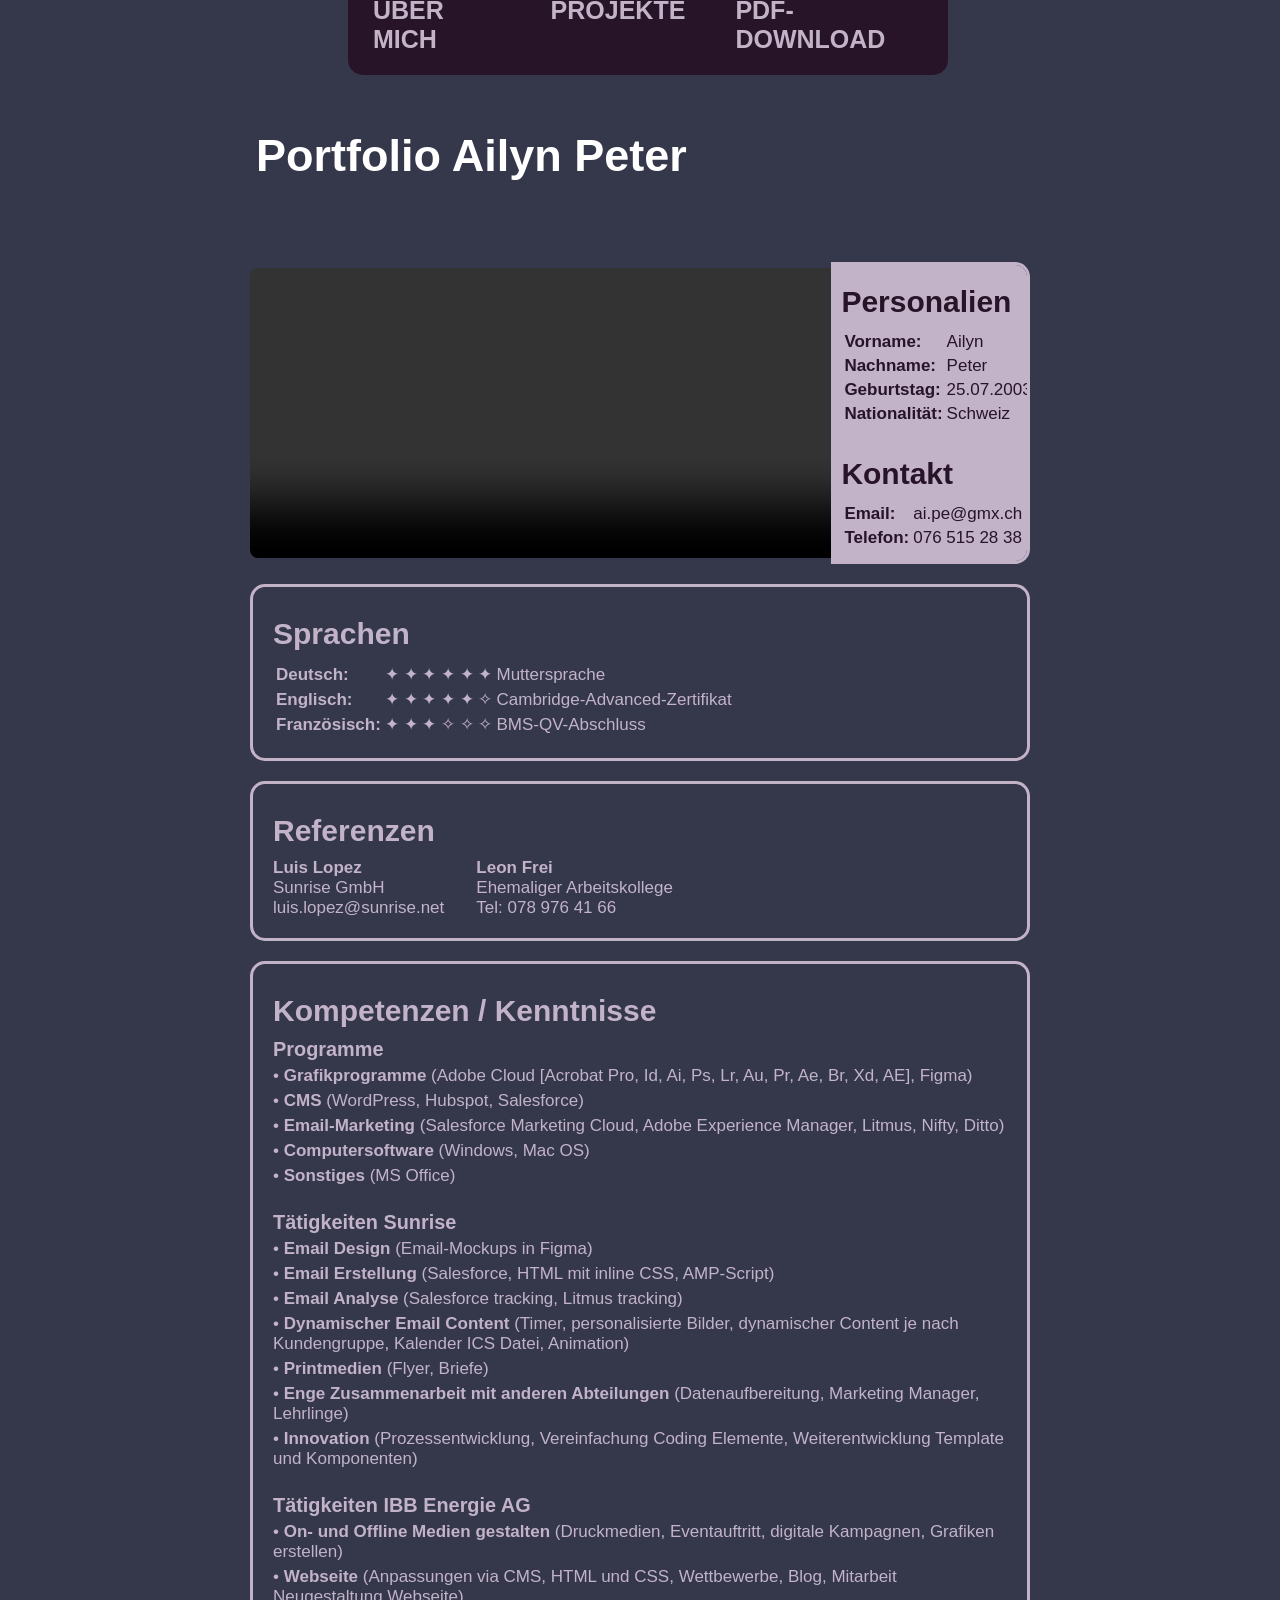
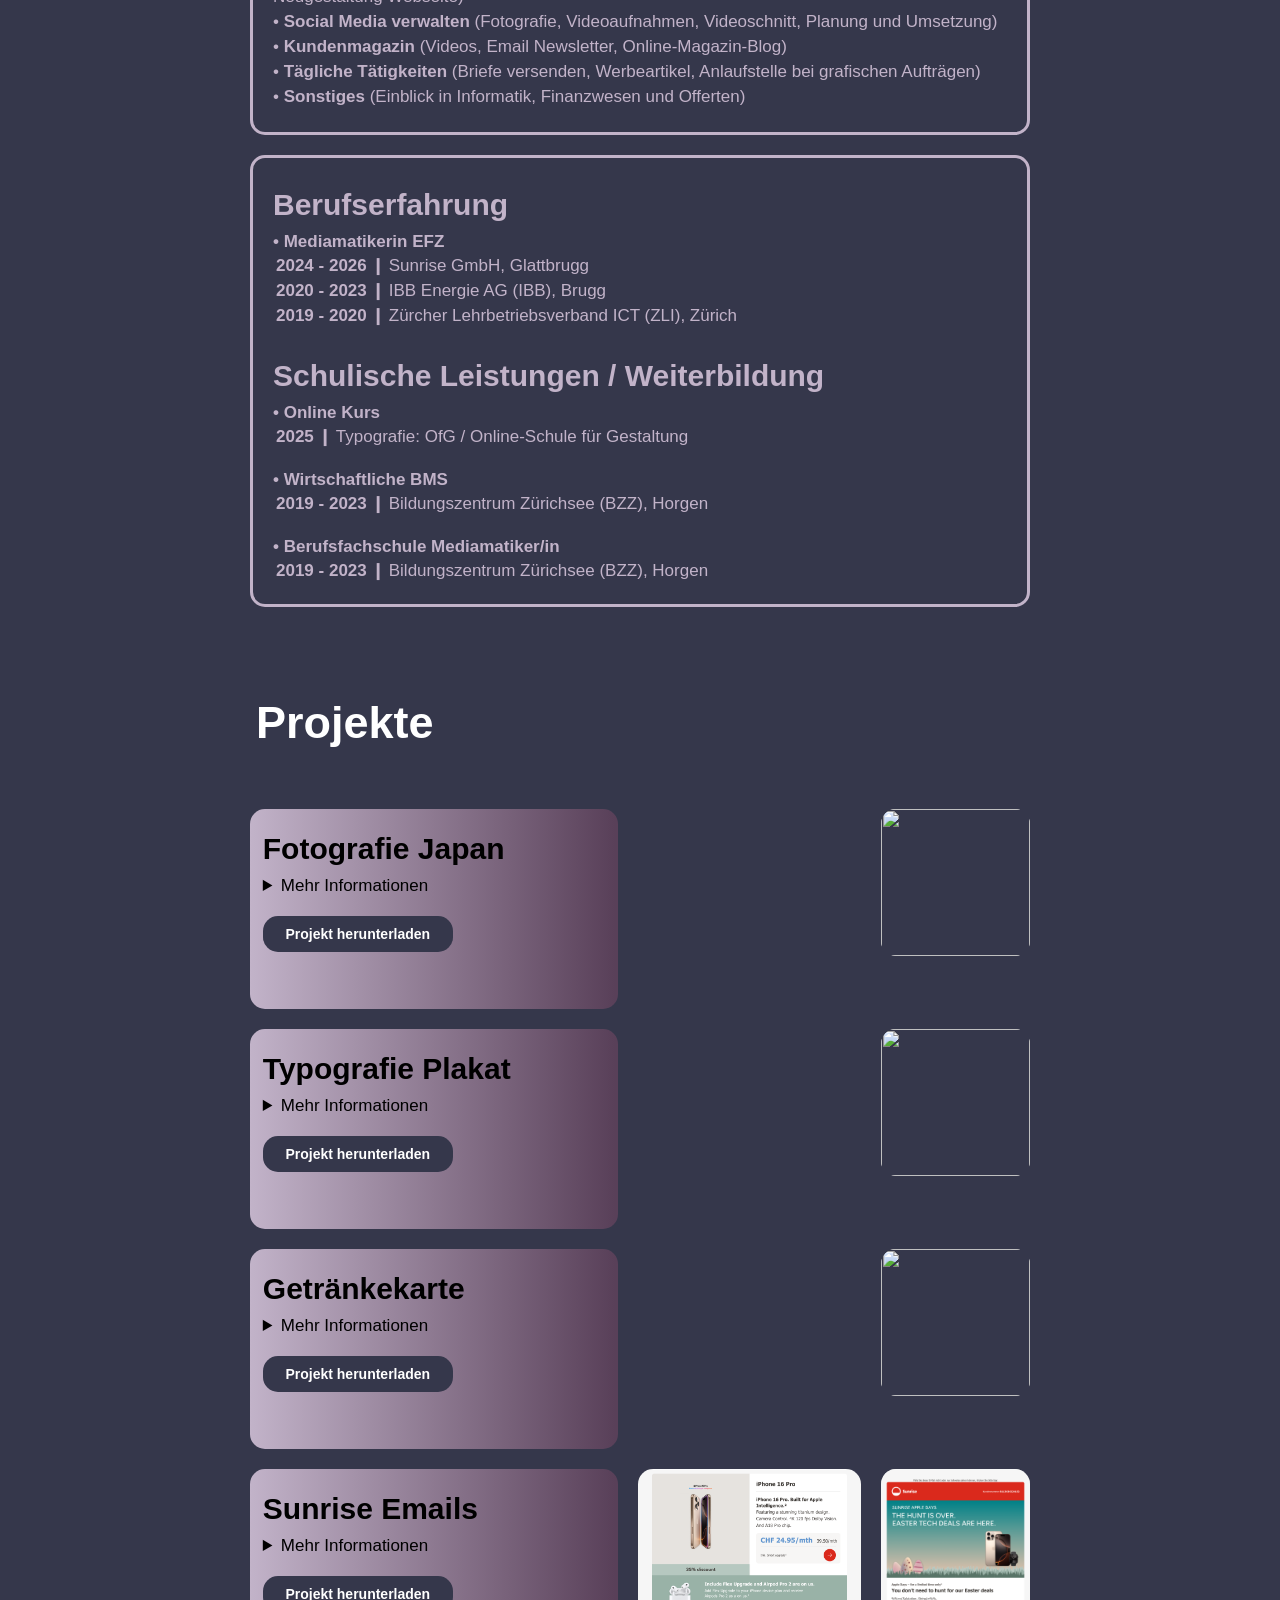
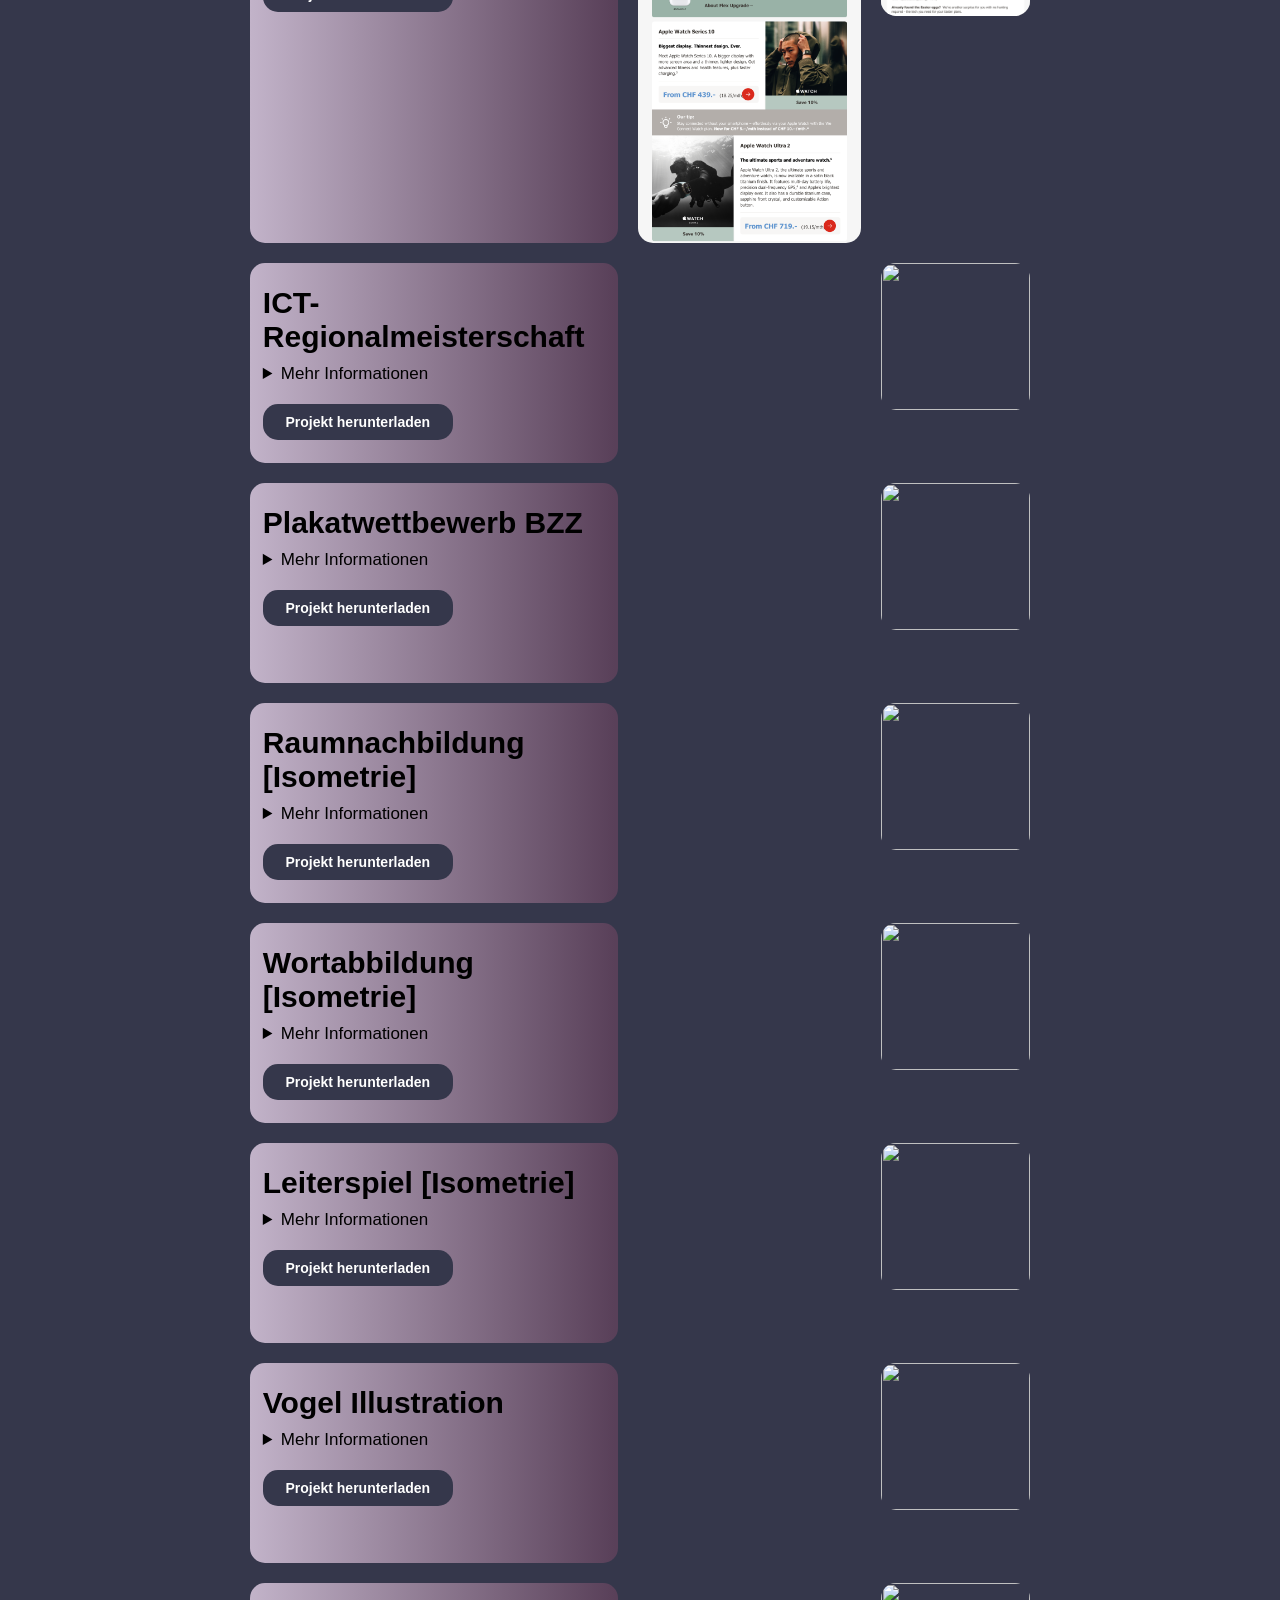
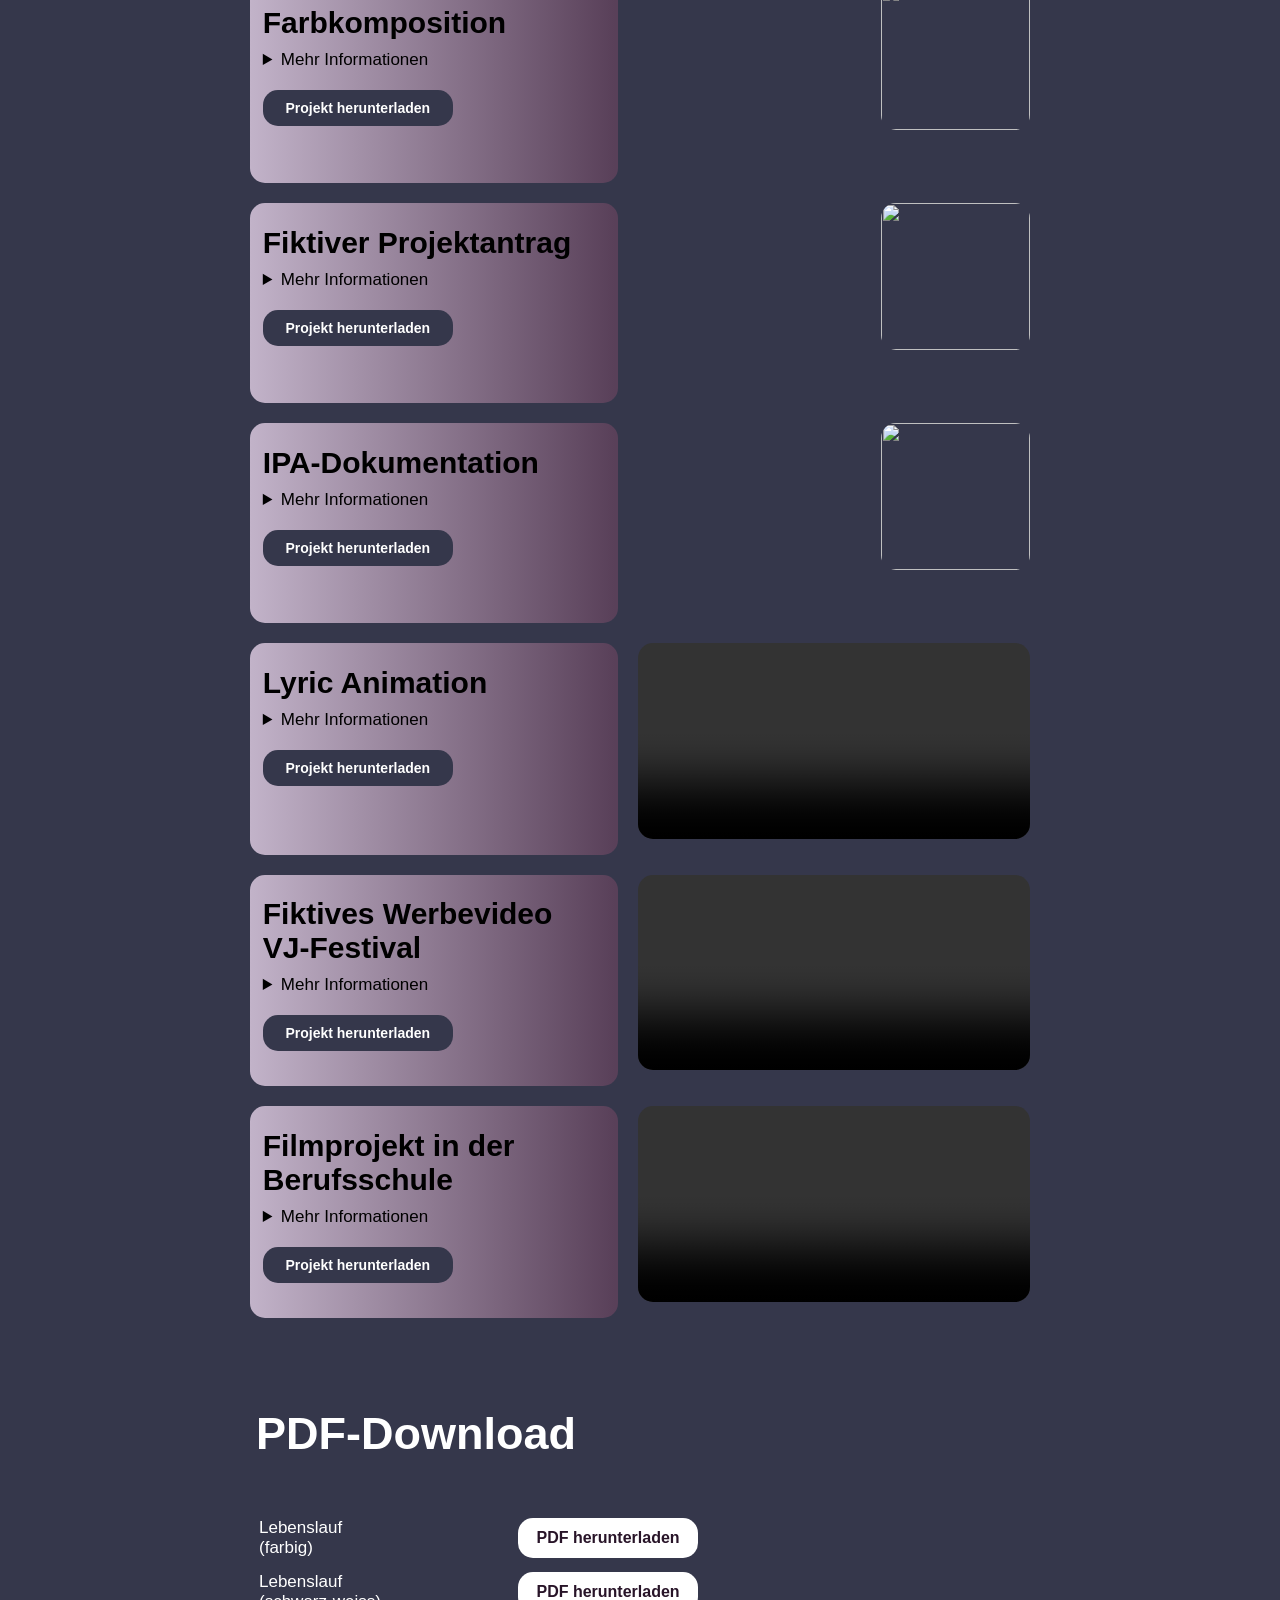
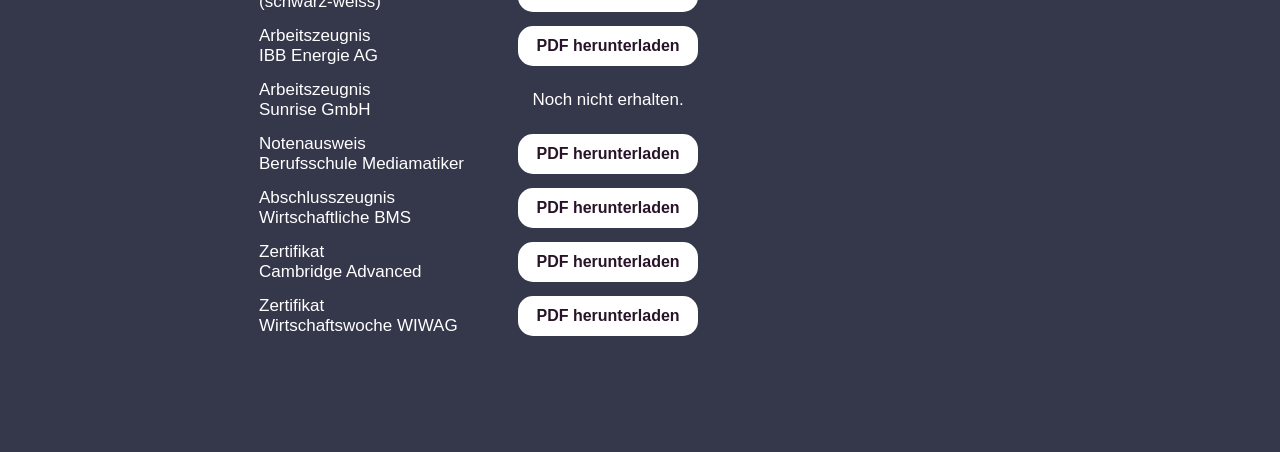
==== index.html @ c9328945 "final video" ====
<!DOCTYPE html>
<html lang="de" dir="ltr">
  <head>
    <meta charset="utf-8">
    <title>Portfolio Ailyn Peter</title>
    <link rel="icon" type="image/x-icon" href="bilder\favicon\favicon_2.png">
    <link rel="stylesheet" href="style.css">
    <meta name="viewport" content="width=device-width, initial-scale=1.0">
  </head>
  <body>
    <header>
      <nav>
        <ul>
          <li class="color_nav"> <a href="#ueber_mich" >Über mich</a></li>
          <li class="color_nav"> <a href="#projekte">Projekte</a></li>
          <li class="color_nav"> <a href="#downloads">PDF-Download</a></li>
        </ul>
      </nav>
    </header>
    <main>

        <!--ÜBER MICH -->


      <article id="ueber_mich"  class="abstand_mobile">
        <h1>Portfolio Ailyn Peter</h1>
          <section class="section_2">
            <div>
                
            </div>
            <div class="row">
             <video class="video"  controls><source src="\bilder\videos\Vorstellungsvideo_small03.mp4" type="video/mp4"></video>
            

              <div class="outline_2">
                <h2>Personalien</h2>
                <table>
                  <tr>
                    <td class="bold">Vorname:</td> <td>Ailyn</td>
                  </tr>
                  <tr>
                    <td class="bold">Nachname:</td> <td>Peter</td>
                  </tr>
                  <tr>
                    <td class="bold">Geburtstag:</td> <td>25.07.2003</td>
                  </tr>
                  <tr>
                    <td class="bold">Nationalität:</td> <td>Schweiz</td>
                  </tr>
                </table>
                <br>
                <h2>Kontakt</h2>
                <table>
                  <tr>
                    <td class="bold">Email:</td> <td>ai.pe@gmx.ch</td>
                  </tr>
                  <tr>
                    <td class="bold">Telefon:</td> <td>076 515 28 38</td>
                  </tr>
                </table>
              </div>
            </div>
           

            <div class="column abstand-top">
              <div class="outline">
                <h2>Sprachen</h2>
                <table class="download_button_table">
                  <tr>
                    <td class="bold ">Deutsch:</td> <td><div class="spread">&#x2726; &#x2726; &#x2726; &#x2726; &#x2726; &#x2726;</div></td><td>Muttersprache</td>
                  </tr>
                  <tr>
                    <td class="bold abstand-top">Englisch:</td> <td><div class="spread">&#x2726; &#x2726; &#x2726; &#x2726; &#x2726; &#x2727;</div></td><td>Cambridge-Advanced-Zertifikat</td>
                  </tr>
                  <tr>
                    <td class="bold abstand-top">Französisch:</td>  <td><div class="spread">&#x2726; &#x2726; &#x2726; &#x2727; &#x2727; &#x2727;</div></td><td>BMS-QV-Abschluss</td>
                  </tr>
                </table>
              </div>

              <div class="outline_4">
                <h2>Referenzen</h2>
                <div class="row">
                  <div>
                      <div class="bold">Luis Lopez</div>
                      Sunrise GmbH 
                      <br>luis.lopez@sunrise.net
                  </div>
                       <div>
                      <div class="bold">Leon Frei</div>
                      Ehemaliger Arbeitskollege
                      <br>Tel: 078 976 41 66
                  </div>
                
                </div>
              </div>
            </div>
          </section>


          <section class="section_2">
            <div class="outline">
              <h2>Kompetenzen / Kenntnisse</h2>
              <h3 class="bold">Programme</h3>
              <p>&#8226; <b>Grafikprogramme</b> (Adobe Cloud [Acrobat Pro, Id, Ai, Ps, Lr, Au, Pr, Ae, Br, Xd, AE], Figma)</p>
               <p>&#8226; <b>CMS</b> (WordPress, Hubspot, Salesforce)</p>
                <p>&#8226; <b>Email-Marketing</b> (Salesforce Marketing Cloud, Adobe Experience Manager, Litmus, Nifty, Ditto)</p>
               
                 <p>&#8226; <b>Computersoftware</b> (Windows, Mac OS)</p>
                  <p>&#8226; <b>Sonstiges</b> (MS Office)</p>
              <br>

                   <h3 class="bold">Tätigkeiten Sunrise</h3>
            
                <p>&#8226; <b>Email Design</b> (Email-Mockups in Figma)</p>
                    <p>&#8226; <b>Email Erstellung</b> (Salesforce, HTML mit inline CSS, AMP-Script)</p>
                   <p>&#8226; <b>Email Analyse</b> (Salesforce tracking, Litmus tracking)</p>
                  <p>&#8226; <b>Dynamischer Email Content</b> (Timer, personalisierte Bilder, dynamischer Content je nach Kundengruppe, Kalender ICS Datei, Animation)</p>
                     <p>&#8226; <b>Printmedien</b> (Flyer, Briefe)</p>
                     <p>&#8226; <b>Enge Zusammenarbeit mit anderen Abteilungen</b> (Datenaufbereitung, Marketing Manager, Lehrlinge)</p>
                       <p>&#8226; <b>Innovation</b> (Prozessentwicklung, Vereinfachung Coding Elemente, Weiterentwicklung Template und Komponenten)</p>
         
<br>

              <h3 class="bold">Tätigkeiten IBB Energie AG</h3>
         
               <p>&#8226; <b>On- und Offline Medien gestalten </b>(Druckmedien, Eventauftritt, digitale Kampagnen, Grafiken erstellen)</p>
                <p>&#8226; <b>Webseite </b>(Anpassungen via CMS, HTML und CSS, Wettbewerbe, Blog, Mitarbeit Neugestaltung Webseite)</p>
                <p>&#8226; <b>Social Media verwalten</b> (Fotografie, Videoaufnahmen, Videoschnitt, Planung und Umsetzung)</p>
                 <p>&#8226; <b>Kundenmagazin</b> (Videos, Email Newsletter, Online-Magazin-Blog)</p>
                <p>&#8226; <b>Tägliche Tätigkeiten</b> (Briefe versenden, Werbeartikel, Anlaufstelle bei grafischen Aufträgen)</p>
                  <p>&#8226; <b>Sonstiges</b> (Einblick in Informatik, Finanzwesen und Offerten)</p>
   

          
            </div>

            <div class="outline_3">
              <h2>Berufserfahrung</h2>
              <p class="bold">&#8226; Mediamatikerin EFZ</p>
              <table>
                 <tr>
                  <td class="bold">2024 - 2026</td> <td>&#x2759;</td> <td>Sunrise GmbH, Glattbrugg</td>
                </tr>

                <tr>
                  <td class="bold">2020 - 2023</td> <td>&#x2759;</td> <td>IBB Energie AG (IBB), Brugg</td>
                </tr>
  
                <tr>
                  <td class="bold">2019 - 2020</td> <td>&#x2759;</td> <td>Zürcher Lehrbetriebsverband ICT (ZLI), Zürich</td>
                </tr>
              </table>
              <br>
              <h2>Schulische Leistungen / Weiterbildung</h2>
                 <p class="bold">&#8226; Online Kurs</p>
              <table>
                <tr>
                  <td class="bold">2025</td> <td>&#x2759;</td> <td>Typografie: OfG / Online-Schule für Gestaltung</td>
                </tr>
    
                </table>
                        <br>
              <p class="bold">&#8226; Wirtschaftliche BMS</p>
               <table>
                <tr>
                  <td class="bold">2019 - 2023</td> <td>&#x2759;</td> <td>Bildungszentrum Zürichsee (BZZ), Horgen</td>
                </tr>
         
              </table>
              <br>
              <p class="bold">&#8226; Berufsfachschule Mediamatiker/in</p>
              <table>
                <tr>
                  <td class="bold">2019 - 2023</td> <td>&#x2759;</td> <td>Bildungszentrum Zürichsee (BZZ), Horgen</td>
                </tr>
     
              </table>
            </div>
          </section>

      </article>


      <!--PROJEKTE -->
      <article id="projekte">
        <h1>Projekte</h1>
        <!--Plakate-->

        <section class="filled">
          <div class="summary">
            <h2>Fotografie Japan</h2>
            <details>
	<summary>Mehr Informationen</summary>
	<p>Im Sommer 2025 war ich das erste Mal in Japan. Das Land hat mich sehr begeistert. Während meiner Reise habe ich mit meiner Sony A6000 sehr viele Fotos geschossen. Eine kleine Auswahl habe ich für den Dowload bereit gestellt.
		</p>
    
</details>
 <a class="button" href="download\japan-fotografie.zip" download><button type="button" name="button">Projekt herunterladen</button> </a>
          </div>
          <img src="bilder\fotografie\Tempel.jpg" class="img_hochformat" alt="">
          <div class="picture2">
            <img src="" class="img_quadrat_small" alt="">
    
             <img src="bilder\fotografie\fisch.jpg" class="img_quadrat_small" alt="">
          </div>
        </section>

        <section class="filled">
          <div class="summary">
            <h2>Typografie Plakat</h2>
            <details>
	<summary>Mehr Informationen</summary>
	<p>Im Rahmen meines Online-Kurses war die erste Modulaufgabe ein Plakat mit nur 4 Buchstaben zu gestalten. Das Projekt hat mir viel Spass bereitet, vorallem da ich mich mehr in diesen Bereich vertiefen konnte.
		</p>
    
</details>
 <a class="button" href="download\typografie-plakat.zip" download><button type="button" name="button">Projekt herunterladen</button> </a>
          </div>
          <img src="bilder\plakatwettbewerb\jump-final-part1-01.jpg" class="img_hochformat" alt="">
          <div class="picture2">
            <img src="" class="img_quadrat_small" alt="">
    
             <img src="bilder\plakatwettbewerb\jump-final-small-06.jpg" class="img_quadrat_small" alt="">
          </div>
        </section>
        

        <section class="filled">
          <div class="summary">
            <h2>Getränkekarte</h2>
            <details>
	<summary>Mehr Informationen</summary>
	<p>Da wir öfters Besuch haben, fand ich es eine coole Idee für mein Zuhause eine eigene Getränkekarte zu designen. Das Projekt hat mir sehr Spass gemacht, gerade weil ich selten Getränkekarten sehe, bei der das Getränk grafisch dargestellt wird.
		</p>
    
</details>
 <a class="button" href="download\getraenkekarte.zip" download><button type="button" name="button">Projekt herunterladen</button> </a>
          </div>
          <img src="bilder\getraenkekarte\Ice_Tea.png" class="img_hochformat max-height" alt="">
          <div class="picture2">
            <img src="" class="img_quadrat_small" alt="">
    
             <img src="bilder\getraenkekarte\drinks2_final_Page_1.jpg" class="img_quadrat_small" alt="">
          </div>
        </section>



           <section class="filled">
          <div class="summary">
            <h2>Sunrise Emails</h2>
            <details>
	<summary>Mehr Informationen</summary>
	<p>In meiner Funktion für Sunrise habe ich Emails mit Figma gestaltet und diese dann in Adobe Experience Manager und Salesforce Marketing Cloud umgesetzt. Ich durfte die Innovation voran treiben und habe Komponenten erstellt, welche sich mit nur wenigen Angaben an die Sprachen und Inhalte angepasst haben, die man gerade gebraucht hat. <br><br>In meiner Zeit bei Sunrise konnte ich wirklich sehr viel im Bereich Email-Marketing lernen und weiss nun worauf es ankommt. Ich habe mich sehr viel mit HTML, CSS, AMP Script und AMP befasst.

		</p>
    
</details>
 <a class="button" href="download\Sunrise-Emails.zip" download><button type="button" name="button">Projekt herunterladen</button> </a>
          </div>
          <img src="bilder\Sunrise-Emails-Bilder\Sunrise-Email-long.png" class="img_hochformat max-height" alt="">
          <div class="picture2">
            <img src="" class="img_quadrat_small" alt="">
    
             <img src="bilder\Sunrise-Emails-Bilder\Sunrise-Email-small.png" class="img_quadrat_small" alt="">
          </div>
        </section>




        <section class="filled">
          <div class="summary">
            <h2>ICT-Regionalmeisterschaft</h2>
            <details>
	<summary>Mehr Informationen</summary>
	<p> Im ersten Jahr meiner Ausbildung durften die Lernenden des Zürcher Lehrbetriebsverband ICT, das Plakat für die ICT-Regionalmeisterschaft gestalten. Unsere Ausbilder haben ein Plakat am Ende ausgewählt, welches in den Schulhäusern und an ausgewählten Orten aufgehängt wurde, um für die ICT-Regionalmeisterschaft zu werben. Mit meinem Design konnte ich die Jury überzeugen und habe die ICT-Regionalmeisterschaft mit meinem Plakat unterstützen können. Leider konnte die Meisterschaft aufgrund der Corona-Pandemie nicht durchgeführt werden.
		</p>
    
</details>
 <a class="button" href="download\ict-regionalmeisterschaft.zip" download><button type="button" name="button">Projekt herunterladen</button> </a>
          </div>
          <img src="bilder\plakatwettbewerb\rohdaten-ict-regionalmeisterschaft.jpg" class="img_hochformat" alt="">
          <div class="picture2">
            <img src="bilder\plakatwettbewerb\ict-regionalmeisterschaft-plakat.jpg" class="img_quadrat_small" alt="">
           
          </div>
        </section>
        <section class="filled">
          <div class="summary">
            <h2>Plakatwettbewerb BZZ</h2>
 <details>
	<summary>Mehr Informationen</summary>
            <p>Ende meiner Schulzeit kündigte meine Berufsschule einen Plakatwettbewerb an. Das Thema sei frei wählbar. In den verschiedenen Berufen werden jeweils die 10 besten Plakate geehrt und erhalten einen Preis. Ich habe mich dazu entschlossen, ebenfalls ein Plakat einzureichen. Inspiration für das Design erhielt ich durch das Foto der Blumen, welches ich vor einigen Jahren selber aufgenommen habe. Zudem wollte ich die Funktionen von Photoshop wieder einmal gebrauchen. Leider habe ich bis heute nicht erfahren, ob es mein Plakat geschafft hat oder nicht.</p>

    
</details>
            <a class="button" href="download/plakatwettbewerb.zip" download><button type="button" name="button">Projekt herunterladen</button> </a>

          </div>
          <img src="bilder\plakatwettbewerb\bzz_plakatwettbewerb.jpg" class="img_hochformat" alt="">
          <div class="picture2">
            <img src="bilder\plakatwettbewerb\fotografie_bearbeitet.jpg" class="img_quadrat" alt="">
          </div>
        </section>
        <!--Isometrie-->
        <section class="filled">
          <div class="summary">
            <h2>Raumnachbildung [Isometrie]</h2>
             <details>
	<summary>Mehr Informationen</summary>
	            <p>Mit diesem Auftrag wurde mir im ersten Jahr das Konzept der Isometrie nähergebracht. Der erste Auftrag der Serie war es, unser Schlafzimmer mithilfe von Isometrie darzustellen. Für den Auftrag hatten wir einen Tag Zeit. Mit hat das Konzept der Isometrie sehr Spass gemacht und ich bin sehr zufrieden mit meinem ersten Versuch.</p>

</details>
            <a class="button" href="download\illustration.zip" download><button type="button" name="button">Projekt herunterladen</button> </a>

          </div>
          <img src="bilder\isometrie\raumnachbildung_closeup.jpg" class="img_hochformat" alt="">
          <div class="picture2">
            <img src="bilder\isometrie\raumnachbildung.jpg" class="img_quadrat" alt="">
          </div>
        </section>
        <section class="filled">
          <div class="summary">
            <h2>Wortabbildung [Isometrie]</h2>
             <details>
	<summary>Mehr Informationen</summary>
            <p>Als ich gehört habe, dass wir einen weiteren Isometrie Auftrag bekommen haben, habe ich mich sehr gefreut. Bei meinem zweiten Auftrag zur Isometrie wollte ich die Möglichkeiten besser kennenlernen. Ich habe viele verschiedene Techniken getestet und schlussendlich meine Wortabbildung fertiggestellt. Die Illustration sollte die Bedeutung des Wortes widerspiegeln.</p>

    
</details>
            <a class="button" href="download/isometrie_wort.zip" download><button type="button" name="button">Projekt herunterladen</button> </a>

          </div>
          <img src="bilder\isometrie\isometrie_wort.jpg" class="img_hochformat" alt="">
          <div class="picture2">
            <img src="bilder\isometrie\isometrie_wort_closeup.jpg" class="img_quadrat" alt="">
          </div>
        </section>
        <section class="filled">
          <div class="summary">
            <h2>Leiterspiel [Isometrie]</h2>
             <details>
	<summary>Mehr Informationen</summary>
	            <p>Der letzte Auftrag zur Isometrie begann damit, dass ich eine Skizze auf Papier angefertigt habe. Anhand dieser Skizze habe ich das Leiterspiel in Illustrator umgesetzt. Während der Umsetzung habe ich die Felder angepasst, sodass das Leiterspiel besser gespielt werden könnte. Für die Farbpalette habe ich mich für knallige Farben entschieden.</p>

</details>
            <a class="button" href="download\leiterspiel_ailpet.zip" download><button type="button" name="button">Projekt herunterladen</button> </a>

          </div>
          <img src="bilder\isometrie\skizze_leiterspiel.jpg" class="img_hochformat" alt="">
          <div class="picture2">
            <img src="bilder\isometrie\leiterspiel.jpg" class="img_quadrat" alt="">
          </div>
        </section>
        <!--Illustrationen-->
        <section class="filled">
          <div class="summary">
            <h2>Vogel Illustration</h2>
             <details>
	<summary>Mehr Informationen</summary>
	            <p>Unsere letzte Arbeit im Basislehrjahr durften wir selber wählen. In wenigen Tagen sollten wir ein Endprodukt erstellen, welches uns Freude bereitet und wir am Ende stolz darauf sein können. Es soll zeigen, welchen Fortschritt wir im Basislehrjahr durchlebt haben und uns nochmal aufzeigen, wie sehr unsere Fähigkeiten und Kenntnisse sich erweitert haben. Mit dieser Challenge habe ich mit dazu entschieden, verschiedene Vögel in Adobe Illustrator zu zeichnen. Für die verschiedenen Vogelarten habe ich Referenzbilder aus dem Internet verwendet. Im Verlauf der Arbeit musste ich viele Details der Vögel weglassen. Dabei habe ich immer bedacht, dass die Vögel am Schluss nicht so aussehen, als hätten sie keine oder zu wenig Details.</p>

    
</details>
            <a class="button" href="download\letztewoche.zip" download><button type="button" name="button">Projekt herunterladen</button> </a>

          </div>
          <img src="bilder\illustration\eule.jpg" class="img_hochformat" alt="">
          <div class="picture2">
            <img src="bilder\illustration\voegel.jpg" class="img_quadrat" alt="">
          </div>
        </section>
        <section class="filled">
          <div class="summary">
            <h2>Farbkomposition</h2>
             <details>
	<summary>Mehr Informationen</summary>
	            <p>Damit wir uns den Umgang mit Farben bewusster werden, erhielten wir im Basislehrjahr einen Auftrag eine Farbkomposition mit sichtbarer Farbpalette zu erstellen. Uns wurden Begriffe gegeben, damit wir uns an diesen für die Farbpalette orientieren können. Ich habe meine Chance genutzt und habe den Umgang mit Illustrator noch einmal vertieft. Für die verschiedenen Wörter habe ich verschiedene Design-Styles ausgetestet.</p>

</details>
            <a class="button" href="download\farbkompositionen_ailpet.zip" download><button type="button" name="button">Projekt herunterladen</button> </a>

          </div>
          <img src="bilder\illustration\farbkompositionen-04.jpg" class="img_hochformat left" alt="">
          <div class="picture2">
            <img src="bilder\illustration\farbkompositionen-01.jpg" class="img_quadrat" alt="">
          </div>
        </section>
        <!--Projektantrag-->
        <section class="filled">
          <div class="summary">
            <h2>Fiktiver Projektantrag</h2>
             <details>
	<summary>Mehr Informationen</summary>
            <p>Im Rahmen eines Moduls in der Berufsschule durften wir einen fiktiven Projektantrag erarbeiten. Der Auftrag war es, ein Fotoshooting für eine fiktive Firma von A bis Z durchzuplanen. Um etwas frischen Wind in den Auftrag zu bringen, wurden die Gruppen von unserem Lehrer gebildet. Dabei wurde darauf geachtet neue Gruppendynamiken zu erstellen, die es sonst fast nicht gab. In meiner Gruppe habe ich hauptsächlich die Rolle der Gestalterin übernommen, habe aber ebenfalls meinen Teamkameraden geholfen, die erarbeiteten Texte zu überprüfen. An der Arbeit haben wir mehrere Wochen gearbeitet. Ich bin stolz, welches Ergebnis wir erzielen konnten, denn die Kommunikation zwischen den Teammitgliedern war teils etwas schwerer.</p>

</details>
            <a class="button" href="download\projektantrag.zip" download><button type="button" name="button">Projekt herunterladen</button> </a>

          </div>
          <img src="bilder\projektantrag\projektantrag_1.jpg" class="img_hochformat" alt="">
          <div class="picture2">
            <img src="bilder\projektantrag\projektantrag_2.jpg" class="img_quadrat" alt="">
          </div>
        </section>
        <section class="filled">
          <div class="summary">
            <h2>IPA-Dokumentation</h2>
             <details>
	<summary>Mehr Informationen</summary>
	            <p>Am Ende unserer Lehre zum Mediamatiker mussten wir innert 10 Arbeitstagen ein Projekt von vorne bis Hinten durchführen. Der Auftrag wurde vom Lehrbetrieb gestellt und von den IPA-Verantwortlichen überprüft und freigegeben. Mein Projekt umfasste ein Blog-Konzept mit Redaktionsplan und Kommunikationsmitteln. Am ersten Tag hat mich der Auftrag etwas überfordert. Diese Blockade konnte ich zum Glück am nächsten Tag überwinden und konnte das Projekt rechtzeitig fertigstellen. Ich bin sehr stolz auf meine Leistung, denn ich habe solch ein Projekt noch nie bewältigen müssen.</p>

</details>
            <a class="button" href="download\ipa-dokumentation.zip" download><button type="button" name="button">Projekt herunterladen</button> </a>

          </div>
          <img src="bilder\ipa\ipa.jpg" class="img_hochformat" alt="">
          <div class="picture2">
            <img src="bilder\ipa\ipa_2.jpg" class="img_quadrat" alt="">
          </div>
        </section>
        <!--Animation-->
        <section class="filled">
          <div class="summary">
            <h2>Lyric Animation</h2>
             <details>
	<summary>Mehr Informationen</summary>
            <p>In der Berufsschule haben wir uns mit dem Animieren befasst. Nach einer Einführung in das Programm Adobe After Effects erhielten wir den Auftrag eine eigene Animation zu erstellt. Für dieses Projekt erarbeitete ich eine Lyrics-Animation des Liedes Renegades der japanischen Band ONE OK ROCK. Das Lied ist Copyright geschützt. Im Vorfeld habe ich bei meiner Lehrperson abgeklärt, ob ich es verwenden darf. Bei der Animation habe ich meinen Fokus daraufgelegt, dass der Liedtext auf irgendeine Art und Weise grafisch dargestellt wird. Dabei habe ich manchmal etwas weiter hergeholt, in dem ich beispielsweise die Generation mit Bäumen assoziiert habe. Das Modul war eines der Highlighte in meiner Lehrzeit, da ich meine Liebe zum Animieren entdecken durfte.</p>

    
</details>
              <a class="button" href="download\lyric-animation.zip" download><button type="button" name="button">Projekt herunterladen</button> </a>

          </div>
          <div class="picture3">
            <video controls><source src="bilder\animation\lyric-animation.mp4" type="video/mp4"></video>
          </div>
        </section>
        <!--Video-->
        <section class="filled">
          <div class="summary">
            <h2>Fiktives Werbevideo VJ-Festival</h2>
             <details>
	<summary>Mehr Informationen</summary>
            <p>Für ein erfundenes Festival erstellten wir in einem überbetrieblichen Kurs verschiedene Werbemittel. Dazu gehörte auch die Umsetzung eines kurzen Werbevideos. Die Rohmaterialien wurden uns zur Verfügung erstell, damit wir diese nicht auch noch selber filmen müssen und jeder die gleiche Ausgangslage hat. Bei den Rohmaterialien fehlte mir das gewisse Etwas, daher habe diese mit Copyright freien Videos ergänzt, welche das Thema des Festivals am besten darstellen. Das Festival sollte eine Art DJ-Show werden, aber anstelle von Musik werden Videos und Bilder verwendet.</p>

    
</details>
              <a class="button" href="download\werbe_kurzfilm.zip" download><button type="button" name="button">Projekt herunterladen</button> </a>

          </div>
          <div class="picture3">
            <video controls><source src="bilder\videos\werbe_kurzfilm.mp4" type="video/mp4"></video>
          </div>
        </section>
        <section class="filled">
          <div class="summary">
            <h2>Filmprojekt in der Berufsschule</h2>
             <details>
	<summary>Mehr Informationen</summary>
            <p>Im Rahmen unserer Ausbildung durften wir in der Berufsschule einen kurzen Film zusammenschneiden. Vom Brainstorming, zum Dreh bis hin zum Schneiden des Videos übernahmen wir in Gruppen von drei den ganzen Prozess. Wir haben uns dafür entschieden, das Wort «Freiheit» abzubilden und was es für den Einzelnen bedeuten kann. Die Aufnahmen sind dunkler gehalten und haben uns ein herausgefordert, denn es brauchte ein wenig Zeit, bis das Filmmaterial im Dunkeln gut erkennbar und nicht aufgrund des hohen ISO-Wertes körnig wurden. Mithilfe des gefilmten Materials hat jeder aus der Gruppe ein individuelles Video mit anderer Musik geschnitten. Das Video wurde online komprimiert.</p>

    
</details>
              <a class="button" href="download\kurzfilm_freedom.zip" download><button type="button" name="button">Projekt herunterladen</button> </a>

          </div>
          <div class="picture3">
            <video controls><source src="bilder\videos\kurzfilm-freedom.mp4" type="video/mp4"></video>
          </div>
        </section>
      </article>
      <article id="downloads">
        <h1>PDF-Download</h1>
        <div class="download">
        <table class="download_button_table">
          <tr class="download_button_table"><td><p>Lebenslauf</br>(farbig)</p></td>
          <td><a class="button" href="dokumente\Lebenslauf_farbig_2026.pdf" download target="_blank"><button type="button" name="button" class="button_download" target="_blank">PDF herunterladen</button> </a></td></tr>
      
          <tr><td><p>Lebenslauf </br>(schwarz-weiss)</p></td>
          <td><a class="button" href="dokumente\Lebenslauf_schwarz_weiss_2026.pdf" download target="_blank"><button type="button" name="button" class="button_download" target="_blank">PDF herunterladen</button> </a></td></tr>
        
          <tr><td><p>Arbeitszeugnis</br>IBB Energie AG</p></td>
          <td><a class="button" href="dokumente\Arbeitszeugnis_IBB.pdf" download target="_blank"><button type="button" name="button" class="button_download" target="_blank">PDF herunterladen</button> </a></td></tr>
          
       <tr><td><p>Arbeitszeugnis</br>Sunrise GmbH</p></td>
                <td><p class="text_download">Noch nicht erhalten.</p></td></tr>

          

          <tr><td><p>Notenausweis</br>Berufsschule Mediamatiker</p></td>
          <td><a class="button" href="dokumente\Notenausweis_EFZ_Lehre_Mediamatiker_Ailyn.pdf" download target="_blank"><button type="button" name="button" class="button_download" target="_blank">PDF herunterladen</button> </a></td></tr>
        
          <tr><td><p>Abschlusszeugnis</br>Wirtschaftliche BMS</p></td>
            <td><a class="button" href="dokumente\Abschlusszeugnis_BMS.pdf" download target="_blank"><button type="button" name="button" class="button_download" target="_blank">PDF herunterladen</button> </a></td></tr>

          <tr><td><p>Zertifikat</br>Cambridge Advanced</p></td>
            <td><a class="button" href="dokumente\Cambridge_Zertifikat_Advanced.pdf" download target="_blank"><button type="button" name="button" class="button_download" target="_blank">PDF herunterladen</button> </a></td></tr>

          <tr><td><p>Zertifikat</br>Wirtschaftswoche WIWAG</p></td>
            <td><a class="button" href="dokumente\Wirtschaftswoche_WIWAG_Zertifikat.pdf" download target="_blank"><button type="button" name="button" class="button_download" target="_blank">PDF herunterladen</button> </a></td></tr>
        </table>
        </div>


       
        
        
      </article>
    </main>
    <footer>
    </footer>
  </body>
</html>
---- style.css ----
@import url("https://use.typekit.net/rqq3nip.css");
/*
  RooneySans Light
  font-family: "rooney-sans", sans-serif;
  font-weight: 300;
  font-style: normal;
  RooneySans Regular
  font-family: "rooney-sans", sans-serif;
  font-weight: 400;
  font-style: normal;
  RooneySans Bold
  font-family: "rooney-sans", sans-serif;
  font-weight: 700;
  font-style: normal;
  RooneySans Heavy
  font-family: "rooney-sans", sans-serif;
  font-weight: 800;
  font-style: normal;
  */


@import url("https://use.typekit.net/lqt4atf.css");
/*
font-family: "solex", sans-serif;
font-weight: 700;
font-style: normal;

*/

  @mixin transform($value){
    -webkit-transform: ($value);
       -moz-transform: ($value);
        -ms-transform: ($value);
            transform: ($value);
  }
  @mixin transition($value){
    -webkit-transition: ($value);
       -moz-transition: ($value);
        -ms-transition: ($value);
            transition: ($value);
  }

html {
  background-color: #35374B;
  margin: 0px;
  padding: 0px;
}

footer{
  height: 100px;;
}
p, td, th,div{
  font-family: "rooney-sans", sans-serif;
  font-weight: 400;
  font-style: normal;
  font-size: 17px;
}

p {
  margin: 5px 0px;
}
.spread{
  text-align:justify-all;
  width: max-content;
}
.space{
  width: 15px;
}

h1  {
  font-size: 45px;
  font-family: "solex", sans-serif;
  font-weight: 700;
  font-style: normal;
  color: #ffffff;
  display: flex;
  justify-content: flex-start;
  max-width: 70vw;
  margin: 50px 0;
  padding-top: 30px;
  z-index: 5;

}

h2 {
  font-size: 30px;

  font-family: "solex", sans-serif;
  font-weight: 700;
  font-style: normal;
  margin-top:10px;
  margin-bottom: 10px

}

.bold {
    font-weight: 700;
    margin: 0px;
}
/* liste*/


li {
  margin: 5px 10px;
  color: #c2b3c9;
  font-family: "rooney-sans", sans-serif;
  font-weight: 700;
  font-style: normal;
  font-size: 16px;
}


.row {
  display: flex;
  flex-direction: row;
  width: 100%;
  border-radius: 15px 15px 0px 0px;
}

.column {
  display: flex;
  flex-direction: column;
}

nav ul{
  list-style: none;

  z-index: 50;
  display: flex;
  flex-direction: row;
  padding: 0px;



}
nav {
  width: 600px;
    background-color: #281428;
    border-radius: 0px 0px 15px 15px;
    display: flex;
    align-items: center;
    justify-content: center;
}

header {
  display: flex;
  justify-content: center;

  height: 50px;
  align-items: center;
  z-index: 50;
    position: fixed;
  width: 100%;
    top: 0px;
}




nav ul li {
  font-size: 25px;
  font-weight: 700;
  font-style: normal;
  font-family: "solex", sans-serif;
  text-transform: uppercase;
  padding: 0px 15px;
}


/*ANimation Navbar*/
nav ul li:hover{
  background-color: red;
}

.color_nav {
  background: linear-gradient(285deg, #281428 46.5%, #c2b3c9 46.5%, #281428 47.5%, #281428 48.5%, #c2b3c9 48.5%);
  background-size: 300% 180%;
  background-position: right bottom;
  transition: all .5s ease-out;
}

.color_nav:hover {
  background-position: left 30% bottom;
}

.color_nav a:hover {
  color: #281428;
  transition: all .5s ease-out;
}



a{
  color: #c2b3c9;
  text-decoration: none;
}




main {
  margin-top: 100px;
}




/* article Projekte*/


article {
  max-width: 90%;
  width: 60vw;
  margin: auto;
}

img {
    border-radius: 15px;
}
section {
  display: flex;
  flex-direction: row;
  position: relative;
  z-index: 1;
  margin: 0 -1rem;
  flex-wrap: wrap;
}

section img {
  object-fit: cover;
}

section > * {
  margin: 10px;

  flex-grow: 100;
  width: 60vw;
}

.section_2 > * {
  max-height: unset;
}

* {
  box-sizing: border-box;
}

.summary {
  border-radius: 15px;
  background: linear-gradient(90deg, rgba(194,179,201,1) 0%, rgb(89, 64, 89) 99%);
display: flex;
  flex-direction: column;
  align-items: flex-start;
   flex-grow: 1;
  height: auto;
  width: calc((100% - 4rem) * 0.5);
  padding: 1vw;
}

.picture2 {
display: flex;
flex-direction: column;
}

.img_hochformat {

  object-fit: cover;
  min-height: 200px;

}

video {
margin-bottom: 1rem;
display: flex;
justify-content: flex-start;
align-items: flex-start;
border-radius: 15px;
}

.picture3 {
  display: flex;
  flex-direction: column;
  width: calc((100% - 4rem) * 0.5);
}

.filled {
  display: flex;
  align-items: stretch;
}

.filled > img {
  width: calc((100% - 4rem) * 0.3);
}

.filled > .picture2 {
  width: calc((100% - 4rem) * 0.2);
  padding-bottom: calc((100% - 4rem) * 0.2);
  height: 0;
  position: relative;
}

.outline_4 > .row {
  margin: -1rem;
}
.outline_4 > .row > * {
  margin: 1rem;
}



a button img {
  height: 20px;
  width: 20px;
  box-shadow: none;
}

.picture2 > a {
  margin-top: 1rem;
  position: absolute;
  top: 100%;
  width: 100%;
}

section div a button {
  background-color: #35374B;
  color: #ffffff;
  border-width: 0px;
  margin-top: 20px;
 padding: 10px;
  min-width: 190px;
  width: 190px;
  display: flex;
  justify-content: space-around;
  align-items: center;
  border-radius: 15px;
  font-family: "rooney-sans", sans-serif;
  font-weight: 700;
  font-style: normal;
  font-size: 14px;
  text-decoration: none;
  flex-direction: row-reverse;
  width: 100%;
}

section div a button:hover {
  background-color: rgb(87, 75, 93);
  color: #ffffff;
  cursor: pointer;
}
.button:hover {
  text-decoration: none;
}

/* Button Downloads*/
.download{
  display: flex;
  flex-direction: row;
  max-width: 70vw;

}
.download p{
  font-weight: 400;
  color: white;
  margin-right: 50px;
}
.download button {
  background-color:#ffffff ;
border: 0px;
  color: #281428;

  margin-top: auto;
  padding-left: 15px;
  padding-right: 15px;
  min-height: 40px;
  display: flex;
  justify-content: center;
  align-items: center;
  border-radius: 15px;
  font-family: "rooney-sans", sans-serif;
  font-weight: 700;
  font-style: normal;
  font-size: 16px;
  text-decoration: none;
  flex-direction: row-reverse;
  width: 180px;
  display: flex;
  max-width: 70vw;
  margin: 0px auto;
}

.text_download {
  display: flex;
  justify-content: center;
  margin: 10px 0px;;
  margin-right: 0px!important;
  align-items: center;
  height: auto;
}


.button_download:hover{
  background-color: rgba(194,179,201,1);
  color: #281428;
  cursor: pointer;

}
/* article Über mich*/
.outline_2 {
  background-color: rgba(194,179,201,1);

  border-color:rgba(194,179,201,1);
  border-top-right-radius: 15px;
  border-bottom-right-radius: 15px;
  border-style: solid solid solid none;
  padding: 10px;
  padding-left: 10px;
  color: #281428;
  z-index: 1;

  overflow: auto;
}
.outline {
  border-width: 3px;
  border-color: rgba(194,179,201,1);
  border-radius: 15px;
  border-style: solid;

  padding: 20px;
  color: rgba(194,179,201,1);
  z-index: 1;
  overflow: auto;

}
.outline_3 {
  border-width: 3px;
  border-color: rgba(194,179,201,1);
  border-radius: 15px;
  border-style: solid;
  padding: 20px;
  color: rgba(194,179,201,1);
  z-index: 1;
  height: auto;
  min-width: fit-content;
  overflow: auto;

}

.outline_4 {
  border-width: 3px;
  border-color: rgba(194,179,201,1);
  border-radius: 15px;
  border-style: solid;

  padding: 20px;
  color: rgba(194,179,201,1);
  z-index: 1;
  overflow: auto;
  margin-top: 20px;
  min-height: fit-content;
}

.outline, .outline_2, .outline_3, .outline_4 {
  flex-grow: 100;
}

.list li{
  list-style-type:'- ';
  font-weight: 400;
}
.list {
  padding-left: 0px;
}

.video {
    max-width: 75%;
  width: 50vw;
  margin: auto;
  border-radius: 8px 0px 0px 8px;
}

/*scrollbar*/
::-webkit-scrollbar {
  width: 5px;
  scroll-behavior:  auto;
}

::-webkit-scrollbar-track {
  background: #281428;
}

::-webkit-scrollbar-thumb {
  background: #7a5f86;
  border-radius: 20px;
}

/* img css */
.img_quadrat_2 {
    width: 15rem;
  object-fit: cover;
  z-index: 5;
  max-width: 50vw;
  border-radius: 0px;
}
.img_quadrat {
    width: 100%;
    height: 100%;
    object-fit: cover;
    position: absolute;
}
.img_quadrat_small {
  width: 100%;
    height: 100%;
    object-fit: cover;
    position: absolute;
}
img.left {
  object-position: left;
}

@media only screen and (min-width: 1500px) {
  article {
  max-width: 100%;
  width: 50vw;

}
.summary {

  padding: 1.5vw;
}

section > * {

  width: 50vw;
  max-width: 100%;
}

}


@media only screen and (max-width: 900px) {
  .summary {
    width: calc((100% - 3rem) * 1);
  }
  .filled > img, .filled > .picture2 {
    width: calc((100% - 3rem) * 0.5);
  }
  .filled > .picture2 {
    padding-bottom: calc((100% - 4rem) * 0.5);
  }
  .picture3 {
    width: calc((100% - 3rem) * 0.5);
  }
  .outline_4 > .row {
    flex-direction: column;
    margin: -0.5rem;
  }
  .outline_4 > .row > * {
    margin: 0.5rem;
  }
  .row {
      flex-direction: column;
  }
  .row > * {
    width: 100%;
    max-width: unset;
  }
  .outline_2 {
    left: 0;
    top: -20px;
    padding-left: 20px;
    border-top-right-radius: 0;
    border-bottom-left-radius: 15px;
  }
  .section_2 > .row {
    margin-bottom: calc(-20px + 1rem);
  }
}





/*infotexts*/

details {
	grid-column: 2 / 3;
	transition: all .5s;
}

summary {
	position: relative;
align-items: left ;
}




details[open] summary::after {
	transform: rotate(45deg);
	color: #50727B;
}

details[open] summary {
	background: rgb(255, 235, 230);
  padding: 5px;
  border-radius: 5px;
}

details p {
	padding: .5em;
}



@media only screen and (max-width: 700px) {
  article {
  max-width: 100%;
  width: 80vw;
  margin: auto;
}
.summary {

  padding: 1.5vw;
}

section > * {
  margin: 10px;
height: auto;
  width: 90vw;
  max-width: 100%;
}
nav ul{

  flex-direction: column;


}

nav {
  width: 250px;
  padding-top: 80px
}
header {

    top: 20px;
    position: static;
}

nav ul li {
  font-size: 25px;
  font-weight: 700;
}


.video {
  border-radius: 0px;
}

h1 {
  margin-bottom: 0px;
}

  .download_button_table tr {
    display: flex;
    flex-direction: column;
    align-items: flex-start;
  }

  .download_button_table td {
    width: 100%;
  }

  .download_button_table td + td {
    margin-top: 0.5rem;
  }

    .download button {
    margin: 0px;
    margin-bottom: 20px;
  }

  .abstand-top {
    margin-top: 25px;
  }

  .text_download {
  display: flex;
  justify-content: left;
  margin: 10px 0px;;
  margin-right: 0px!important;
  align-items: center;
  height: auto;
}

}
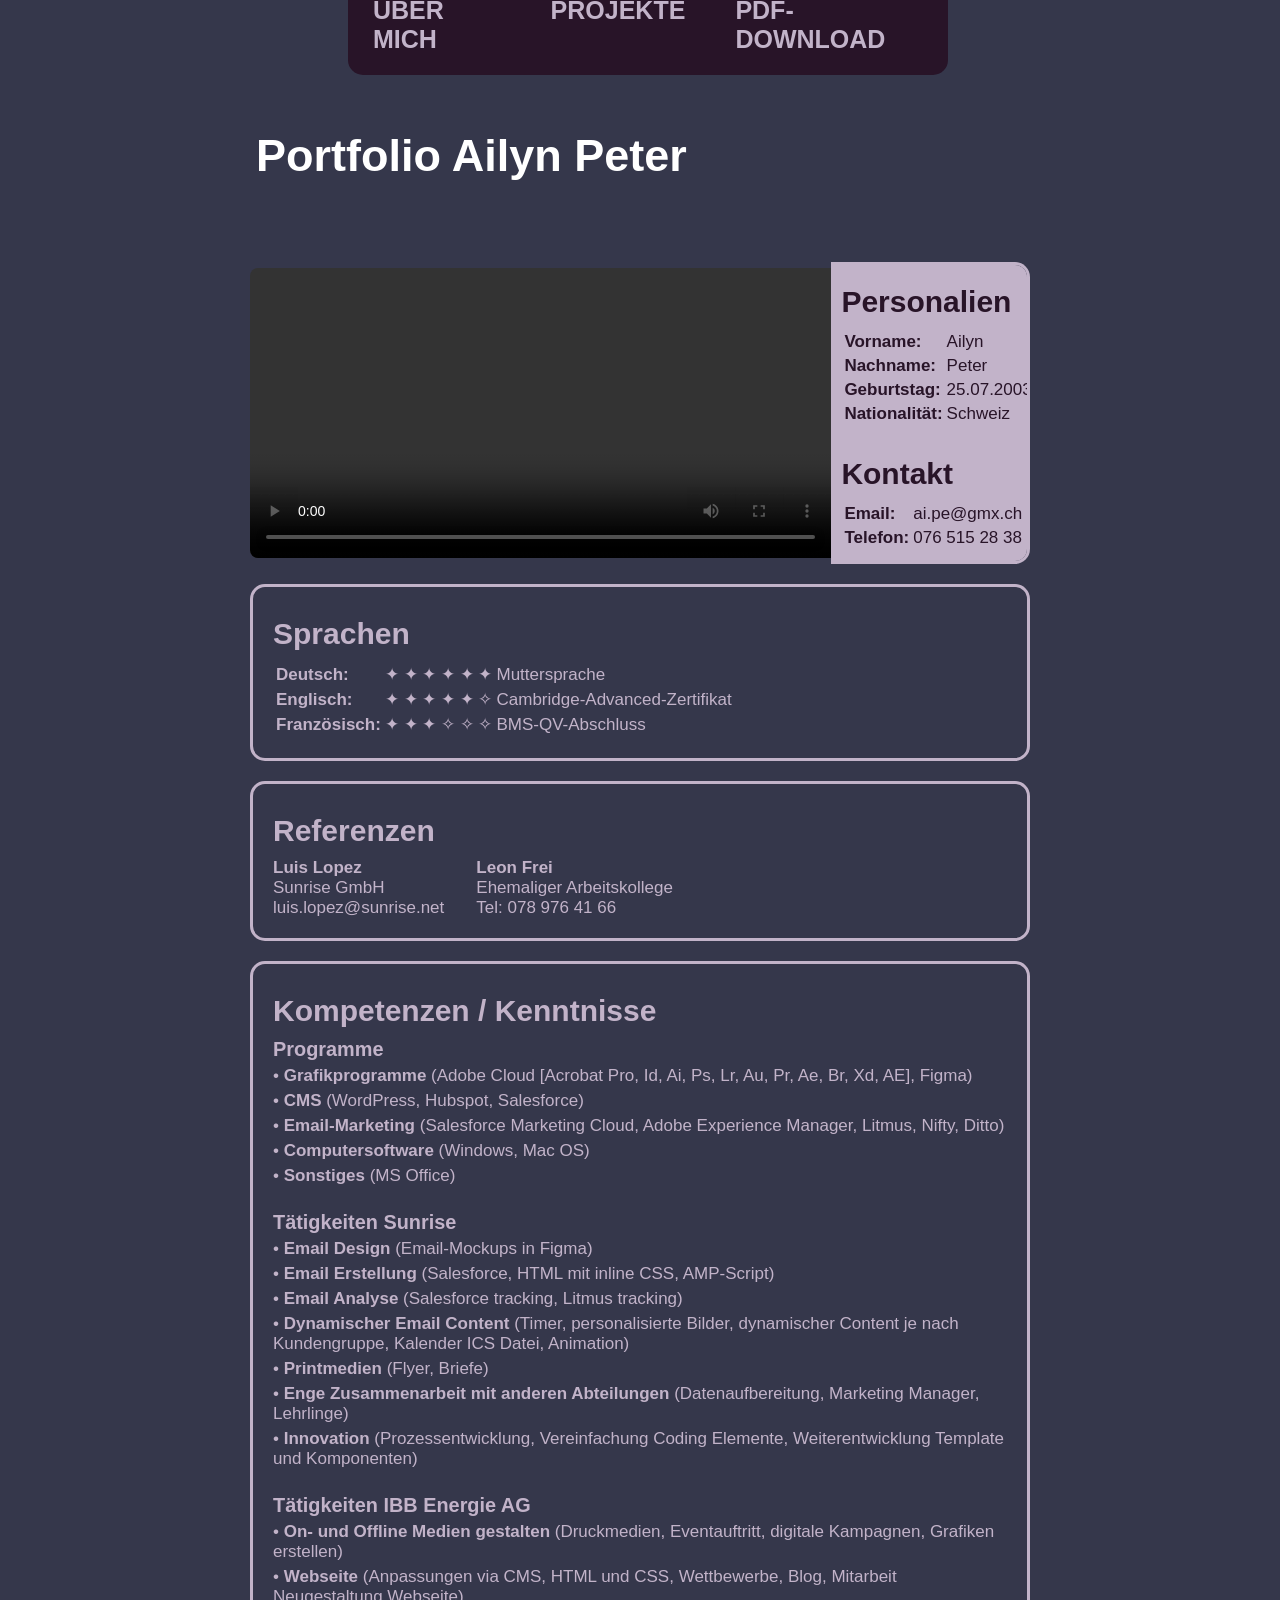
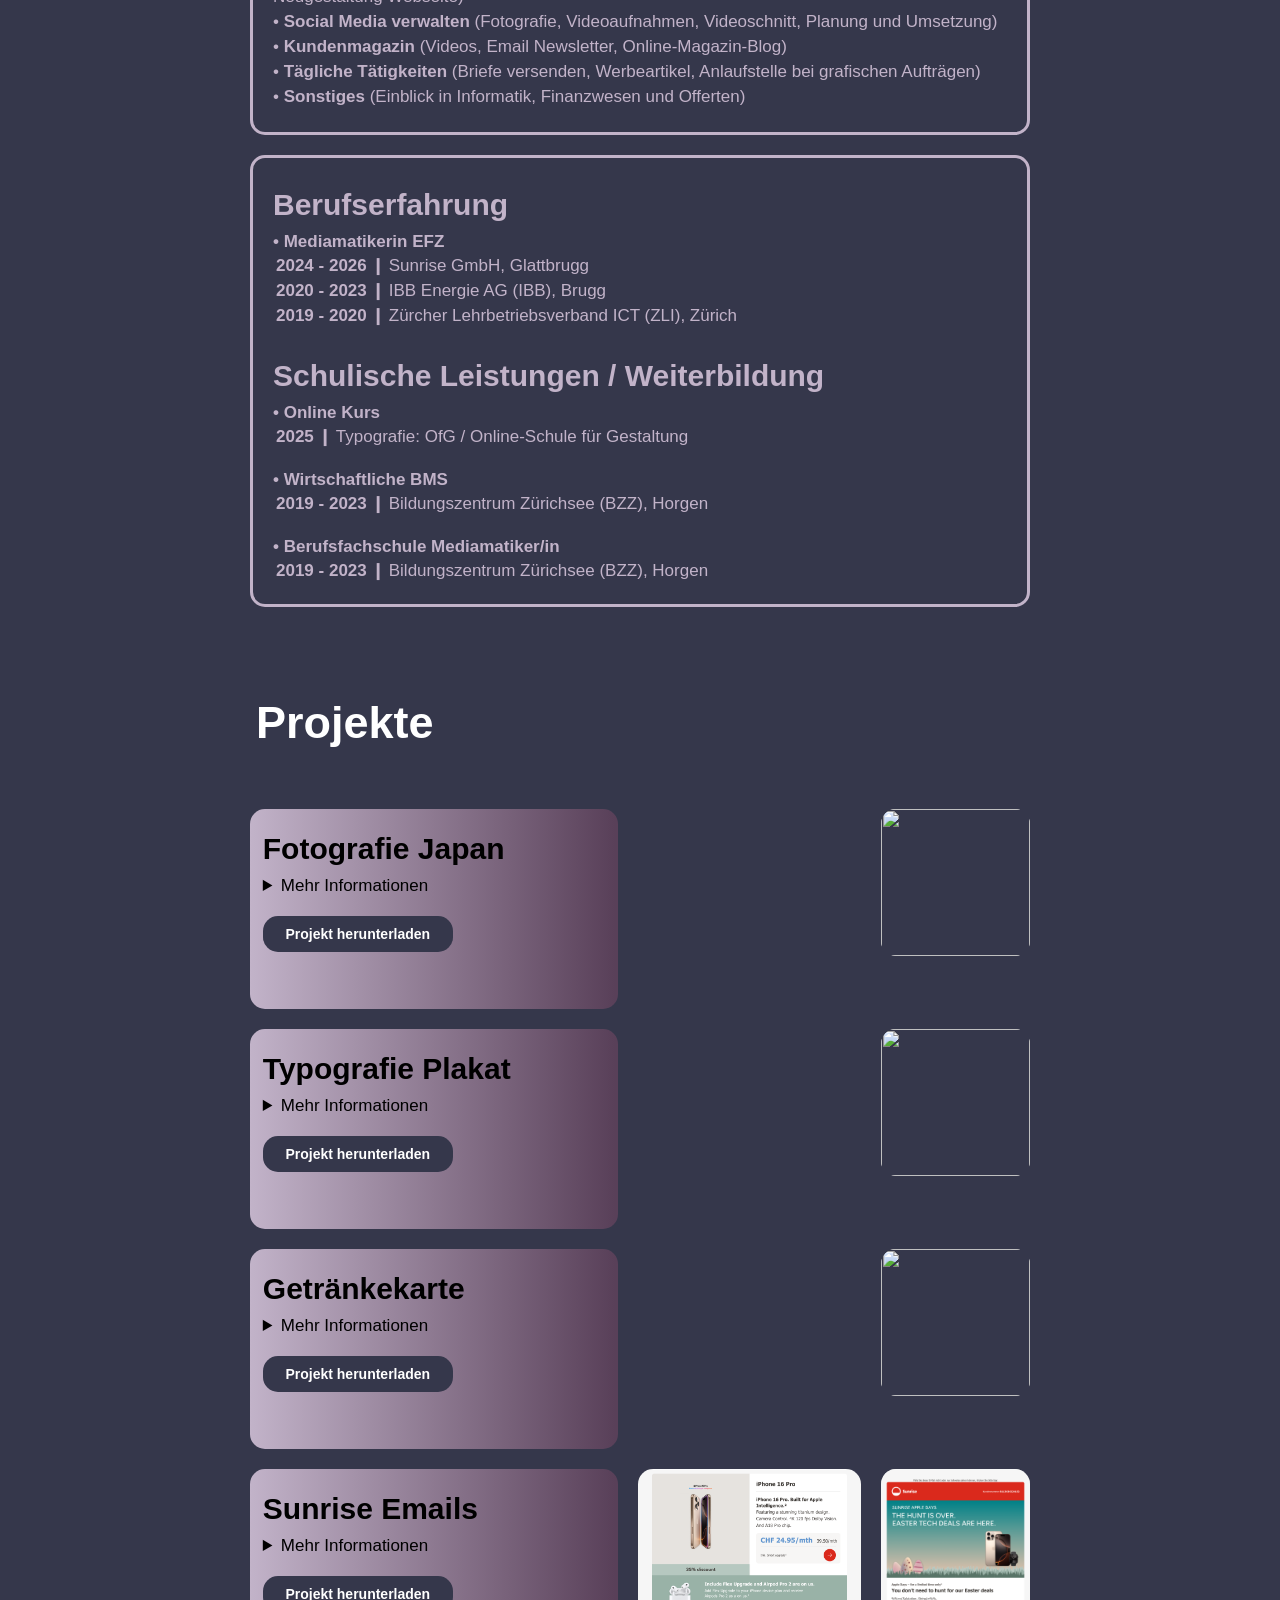
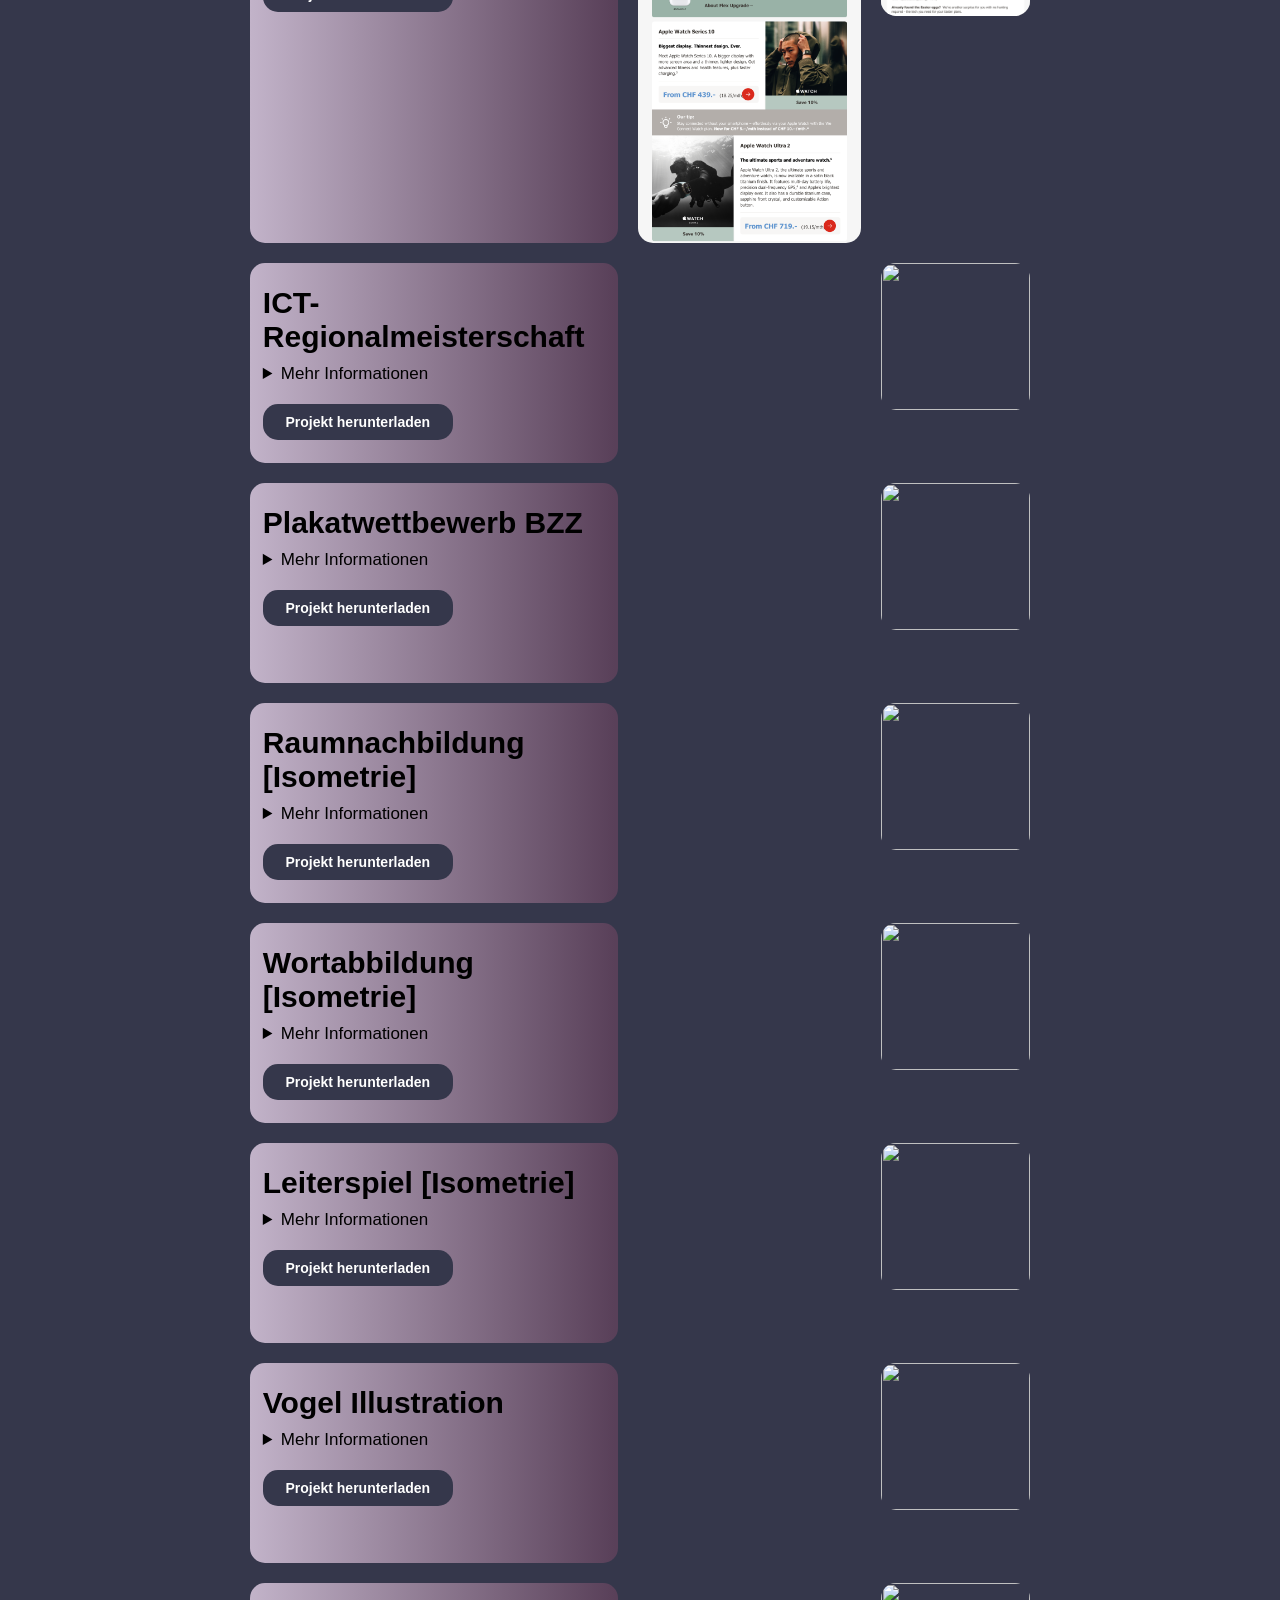
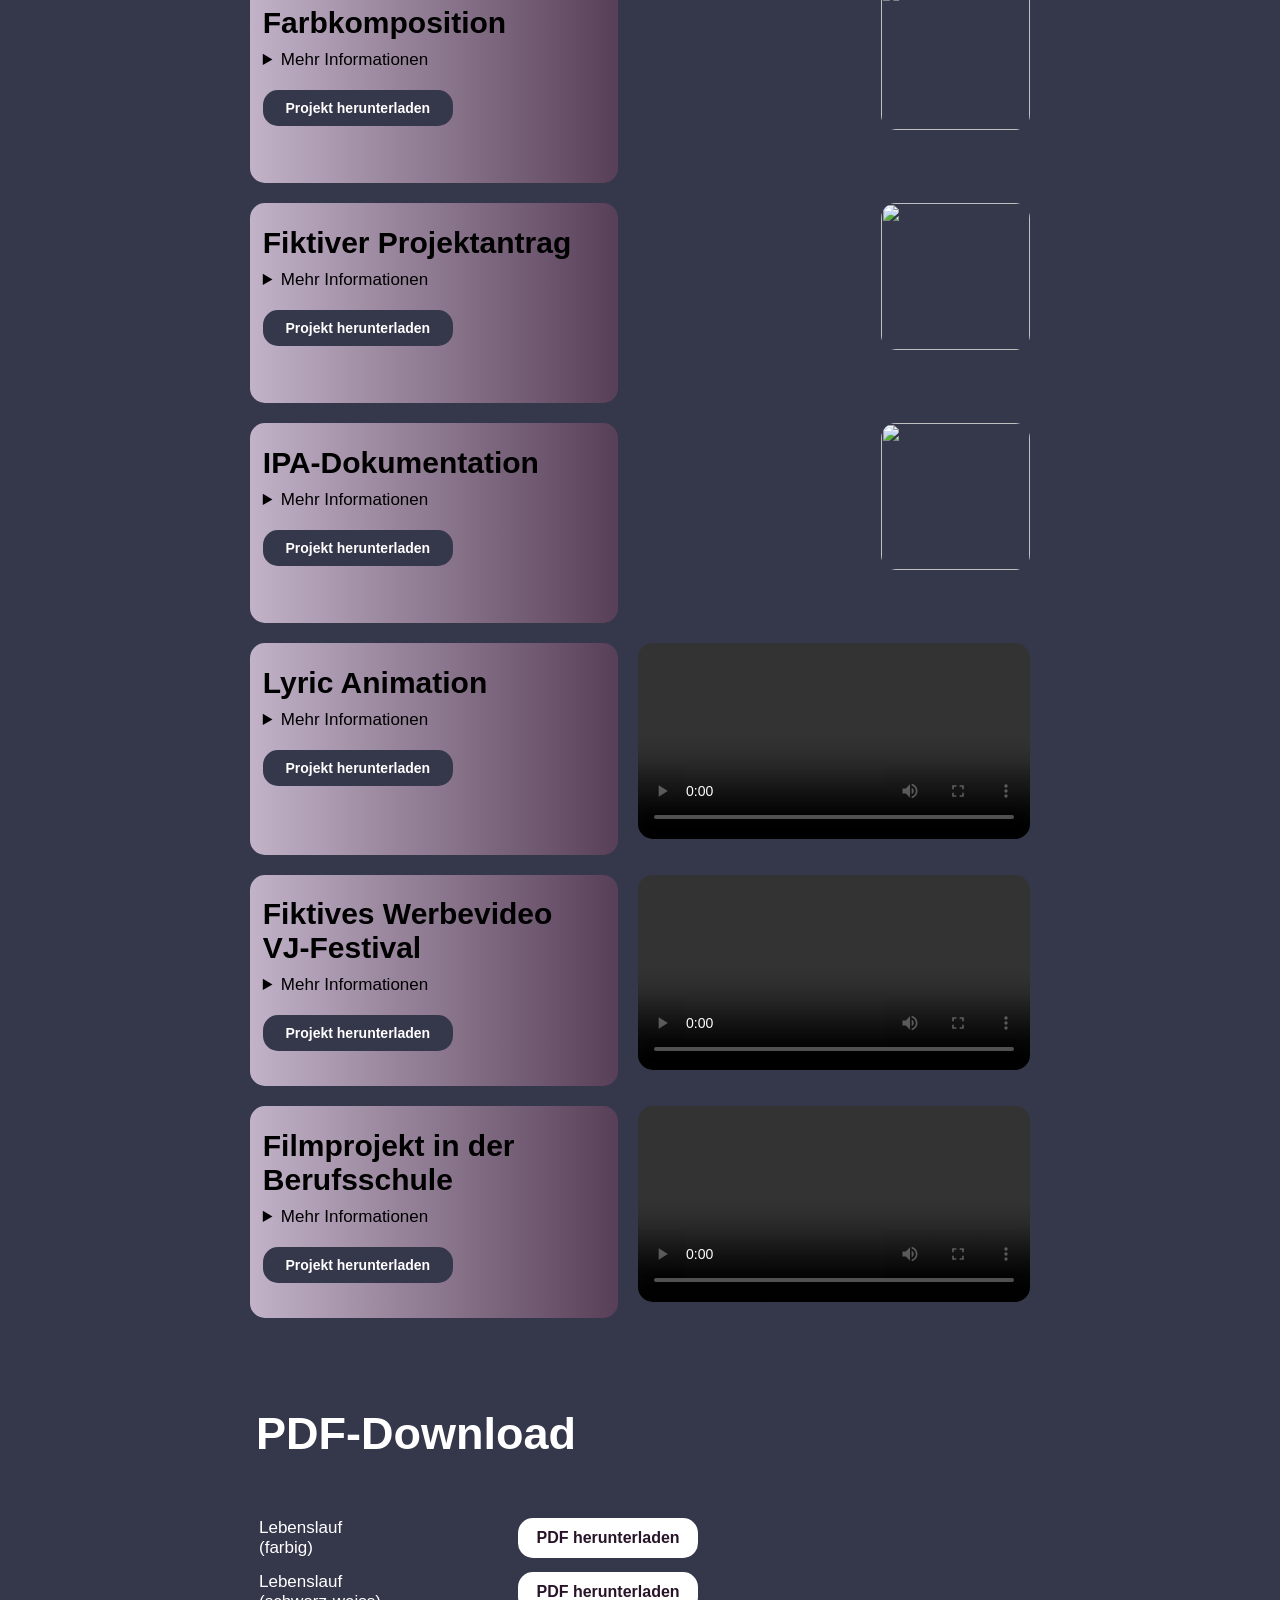
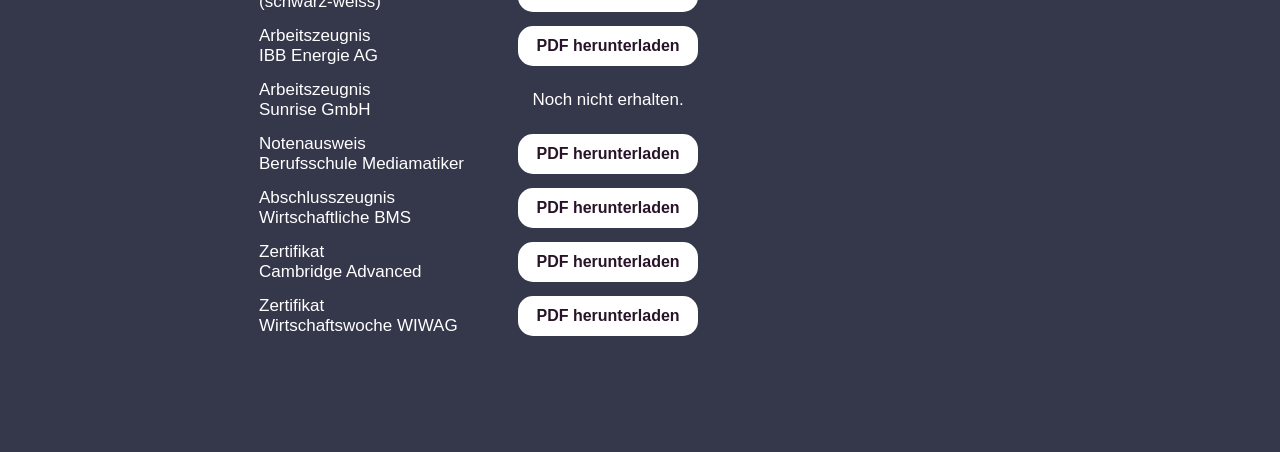
==== commit 5b842dbd: "kleine änderung" ====
--- a/index.html
+++ b/index.html
@@ -29,7 +29,7 @@
                 
             </div>
             <div class="row">
-             <video class="video"  controls><source src="\bilder\videos\Vorstellungsvideo_small03.mp4" type="video/mp4"></video>
+             <video class="video"  controls><source src="bilder\videos\Vorstellungsvideo_small03.mp4" type="video/mp4"></video>
             
 
               <div class="outline_2">
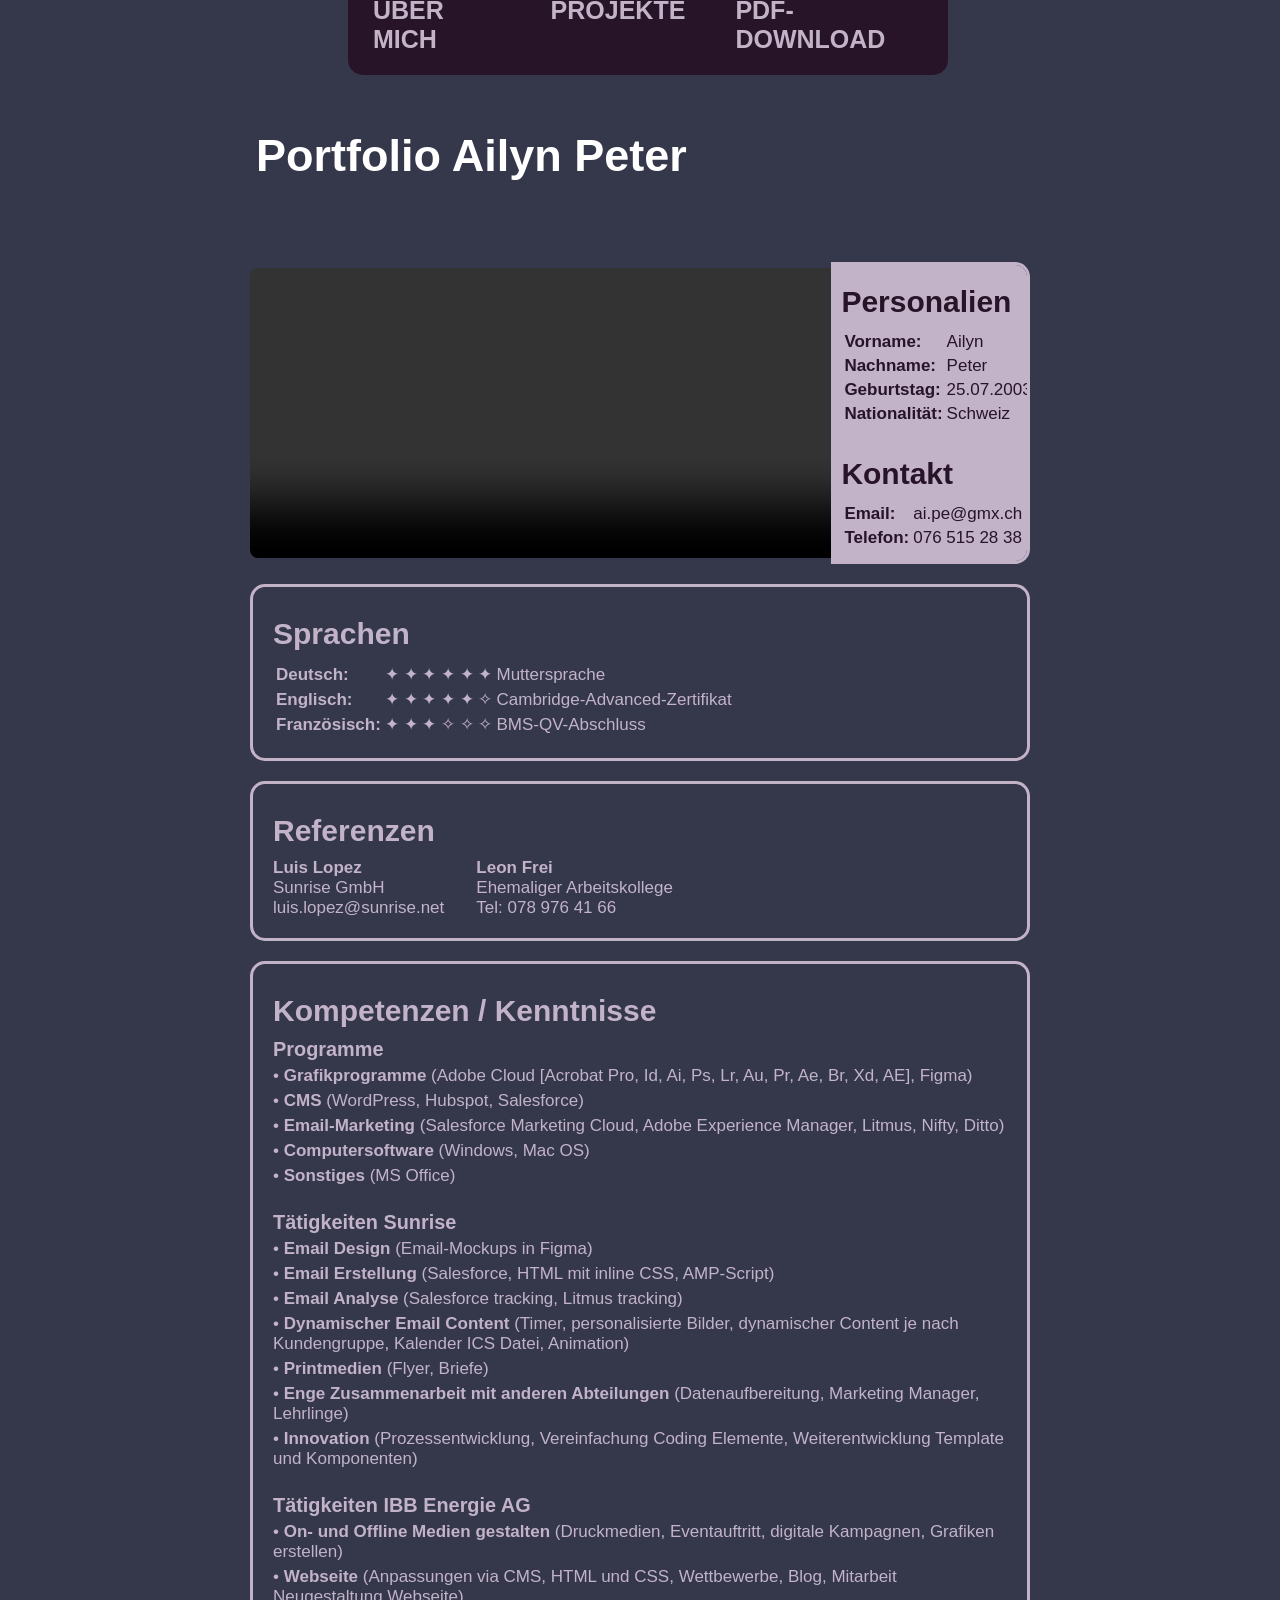
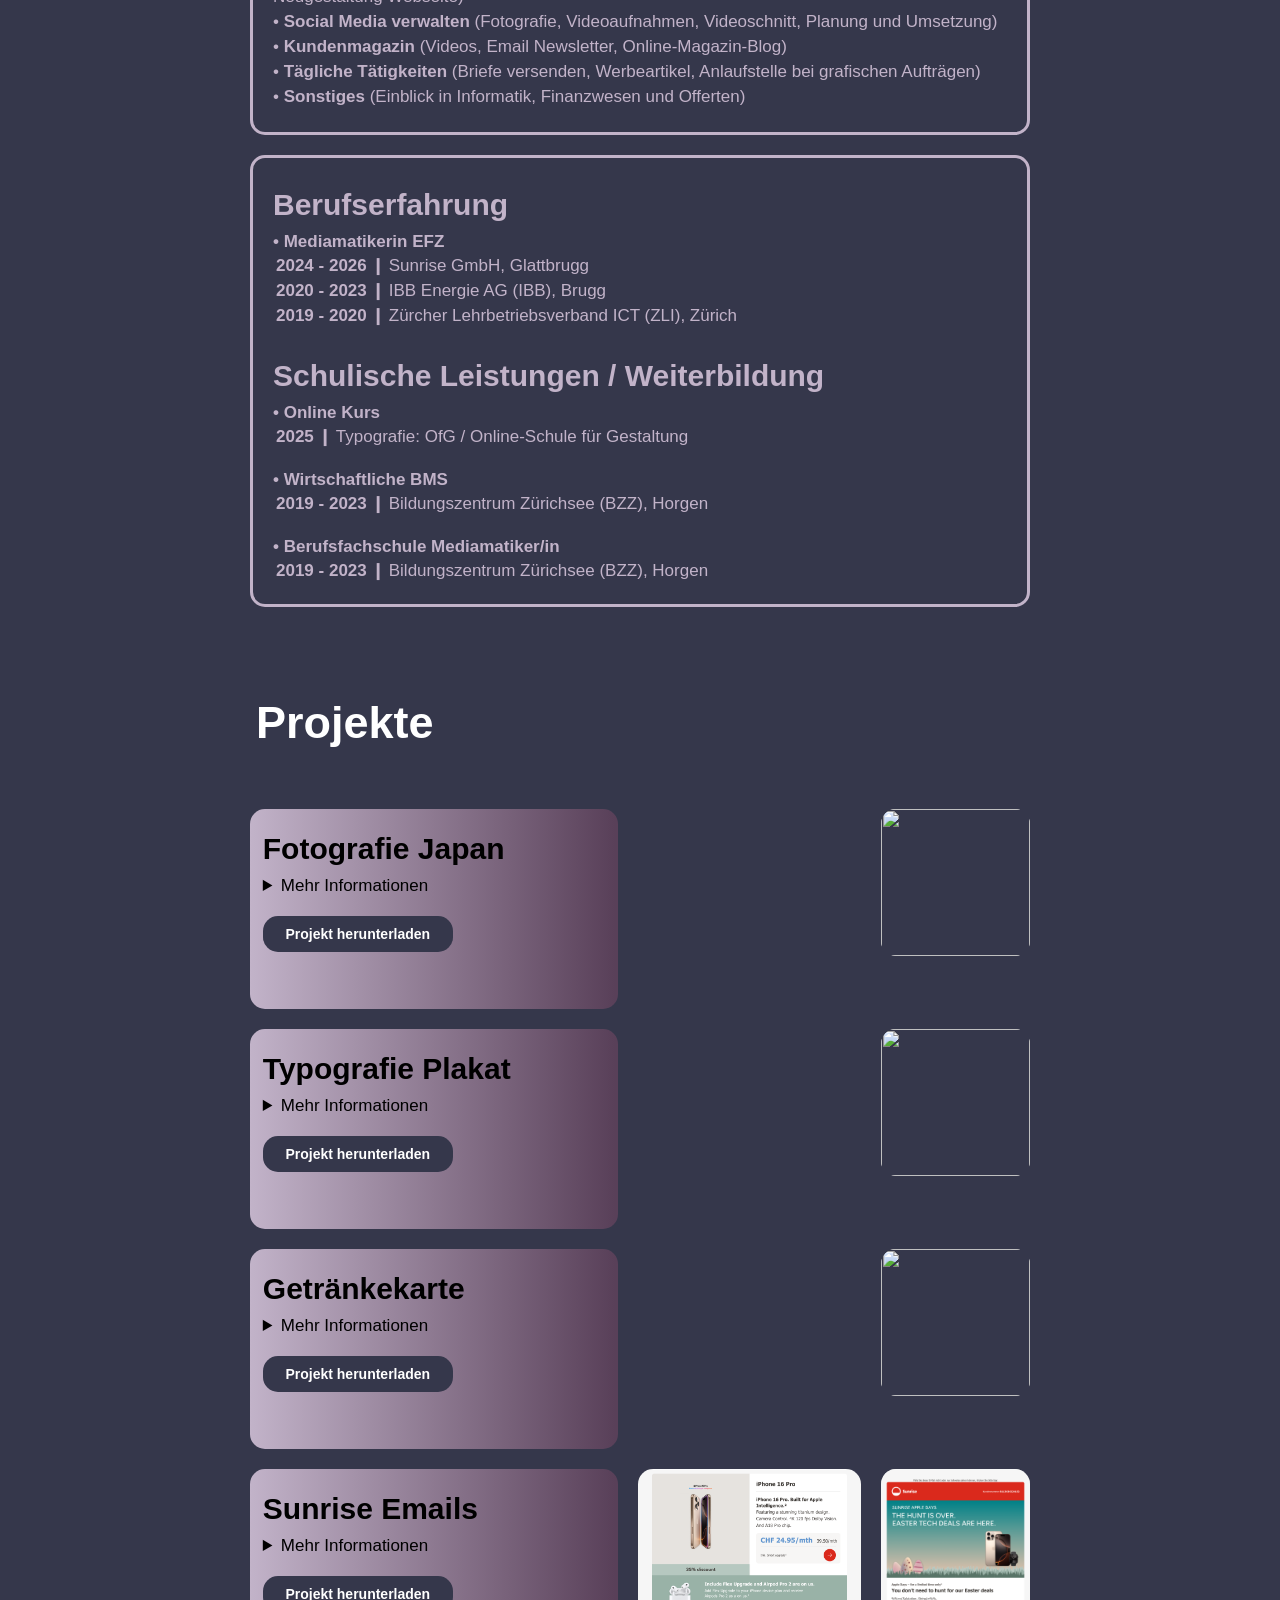
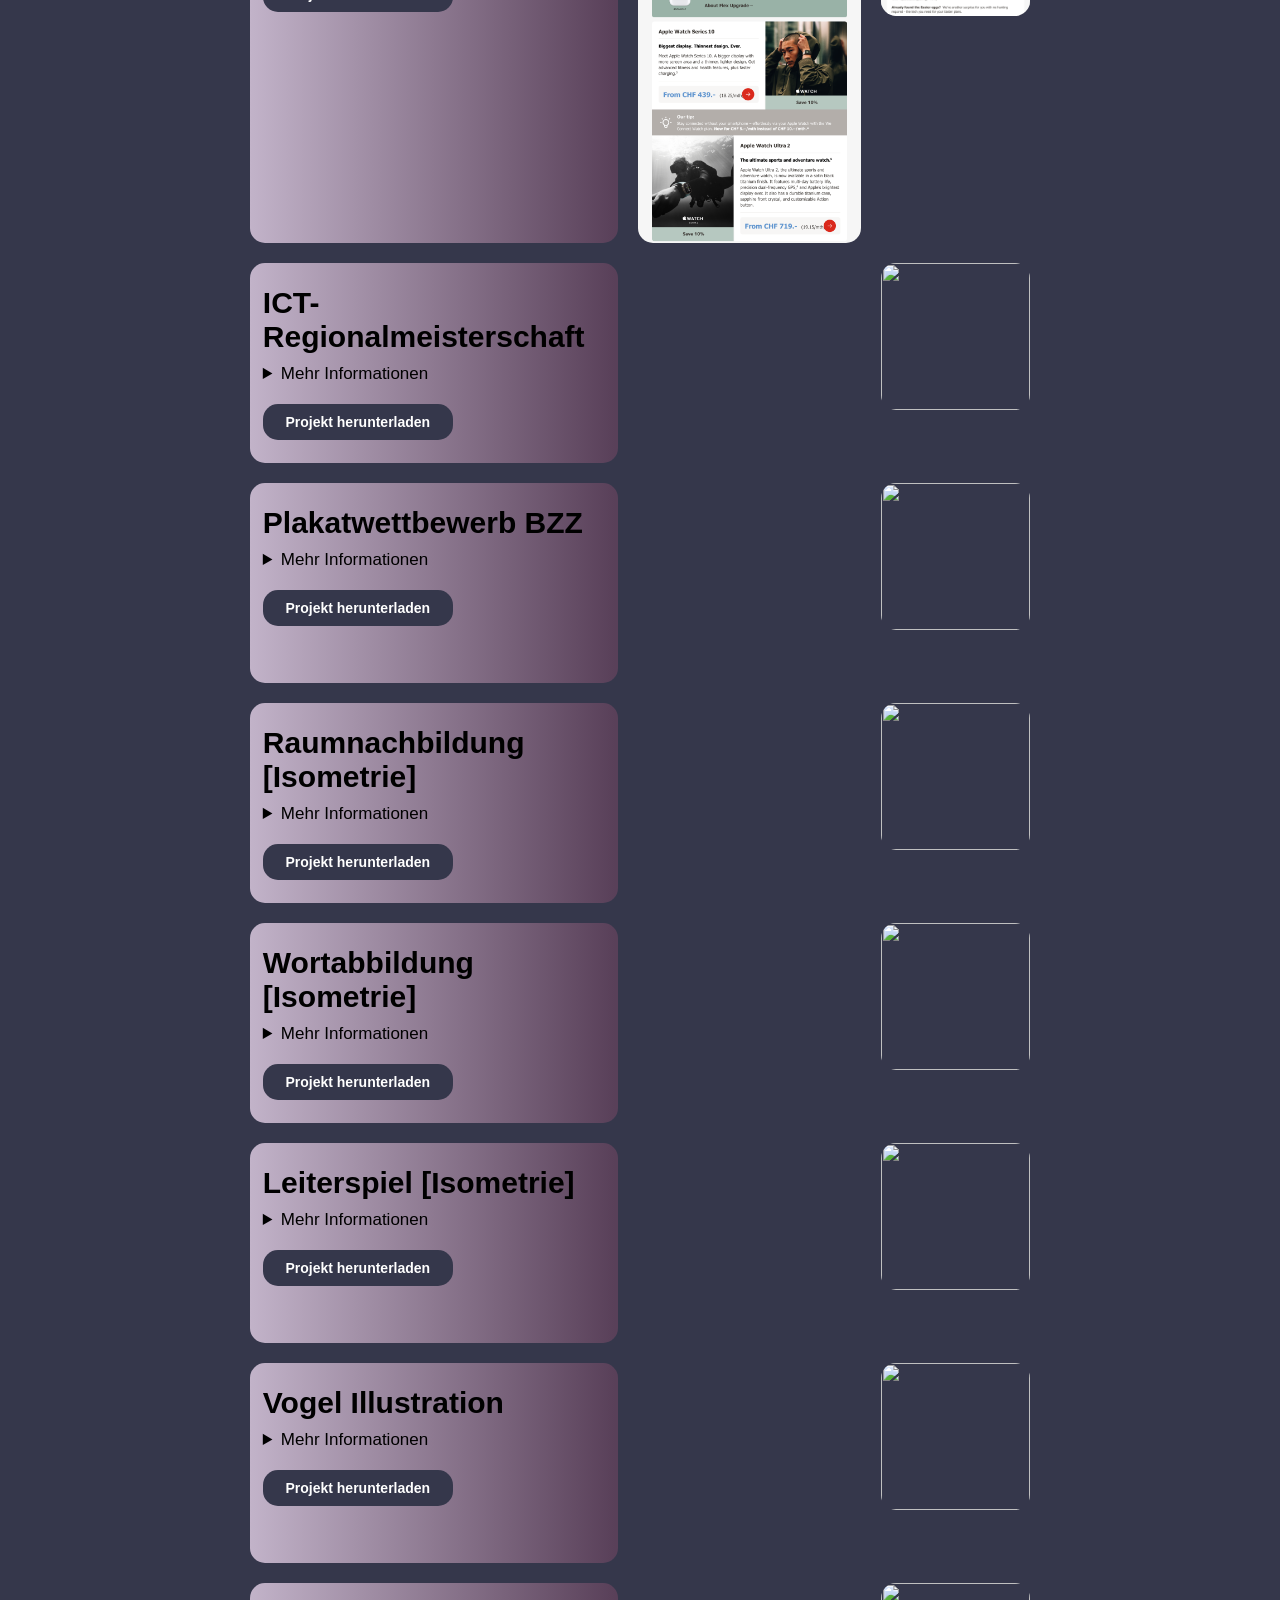
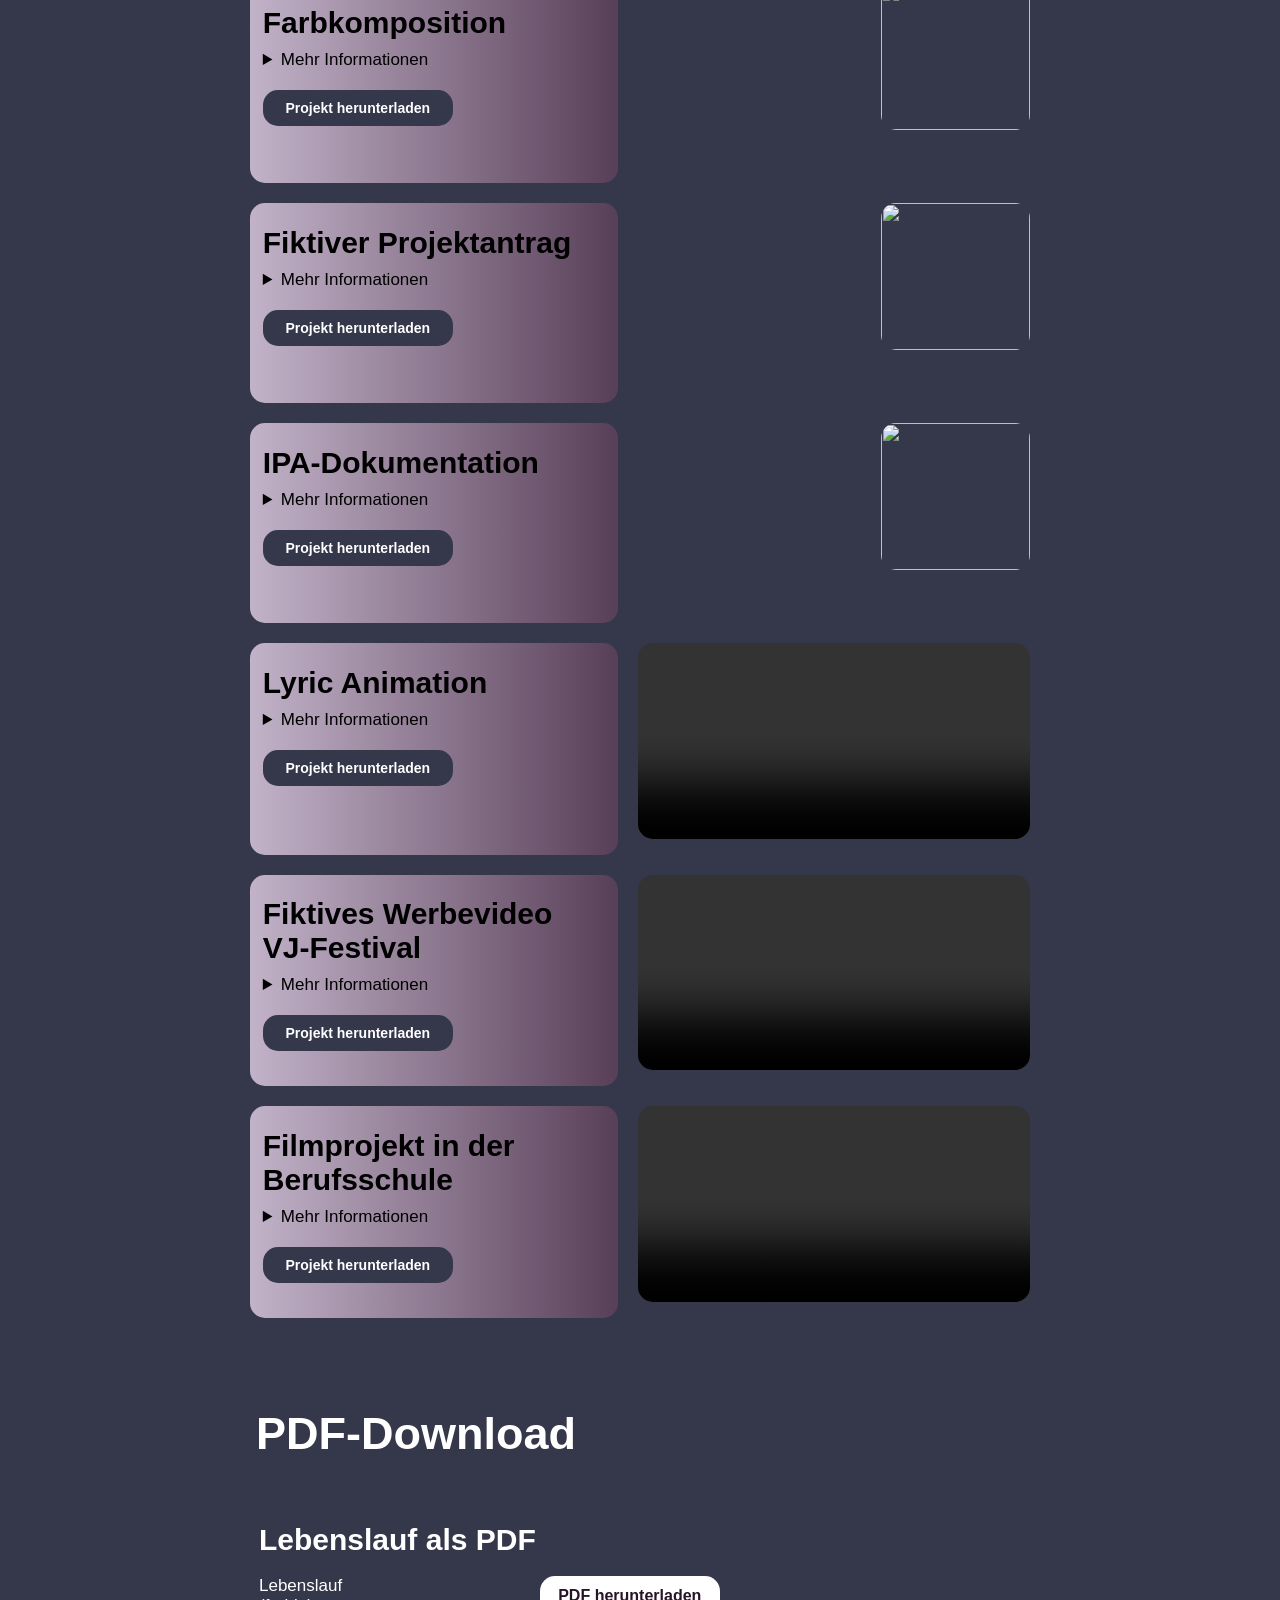
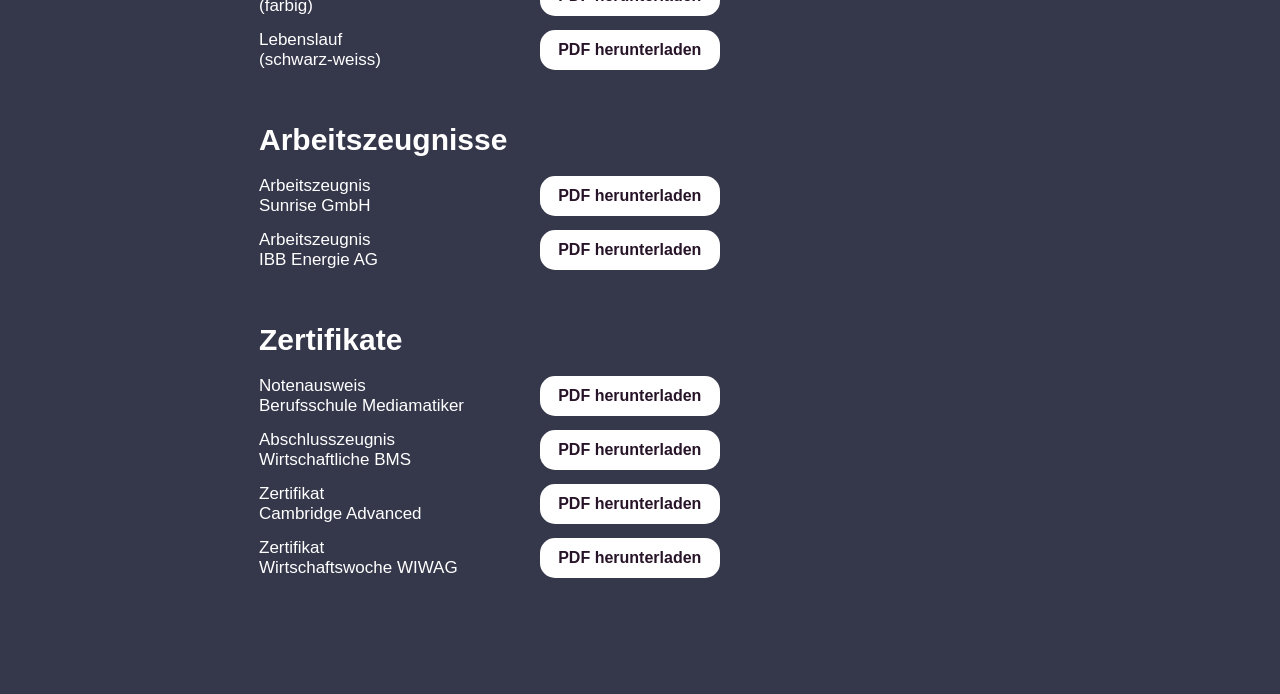
==== commit 93635018: "Arbeitszeugnis Sunrise" ====
--- a/index.html
+++ b/index.html
@@ -476,20 +476,23 @@
         <h1>PDF-Download</h1>
         <div class="download">
         <table class="download_button_table">
+          <tr><td>   <h2 style="color:#ffffff;">Lebenslauf als PDF</h2></td></tr>
           <tr class="download_button_table"><td><p>Lebenslauf</br>(farbig)</p></td>
           <td><a class="button" href="dokumente\Lebenslauf_farbig_2026.pdf" download target="_blank"><button type="button" name="button" class="button_download" target="_blank">PDF herunterladen</button> </a></td></tr>
       
           <tr><td><p>Lebenslauf </br>(schwarz-weiss)</p></td>
           <td><a class="button" href="dokumente\Lebenslauf_schwarz_weiss_2026.pdf" download target="_blank"><button type="button" name="button" class="button_download" target="_blank">PDF herunterladen</button> </a></td></tr>
-        
+            <tr> <td><p>&nbsp;
+</p></td></tr>  <tr><td>   <h2 style="color:#ffffff;">Arbeitszeugnisse</h2></td></tr> <tr><td><p>Arbeitszeugnis</br>Sunrise GmbH</p></td>
+          <td><a class="button" href="dokumente\Peter Ailyn_Arbeitszeugnis-Sunrise.pdf" download target="_blank"><button type="button" name="button" class="button_download" target="_blank">PDF herunterladen</button> </a></td></tr>
+
           <tr><td><p>Arbeitszeugnis</br>IBB Energie AG</p></td>
           <td><a class="button" href="dokumente\Arbeitszeugnis_IBB.pdf" download target="_blank"><button type="button" name="button" class="button_download" target="_blank">PDF herunterladen</button> </a></td></tr>
           
-       <tr><td><p>Arbeitszeugnis</br>Sunrise GmbH</p></td>
-                <td><p class="text_download">Noch nicht erhalten.</p></td></tr>
-
-          
-
+
+           <tr> <td><p>&nbsp;
+</p></td></tr>
+ <tr><td>   <h2 style="color:#ffffff;">Zertifikate</h2></td></tr>
           <tr><td><p>Notenausweis</br>Berufsschule Mediamatiker</p></td>
           <td><a class="button" href="dokumente\Notenausweis_EFZ_Lehre_Mediamatiker_Ailyn.pdf" download target="_blank"><button type="button" name="button" class="button_download" target="_blank">PDF herunterladen</button> </a></td></tr>
         
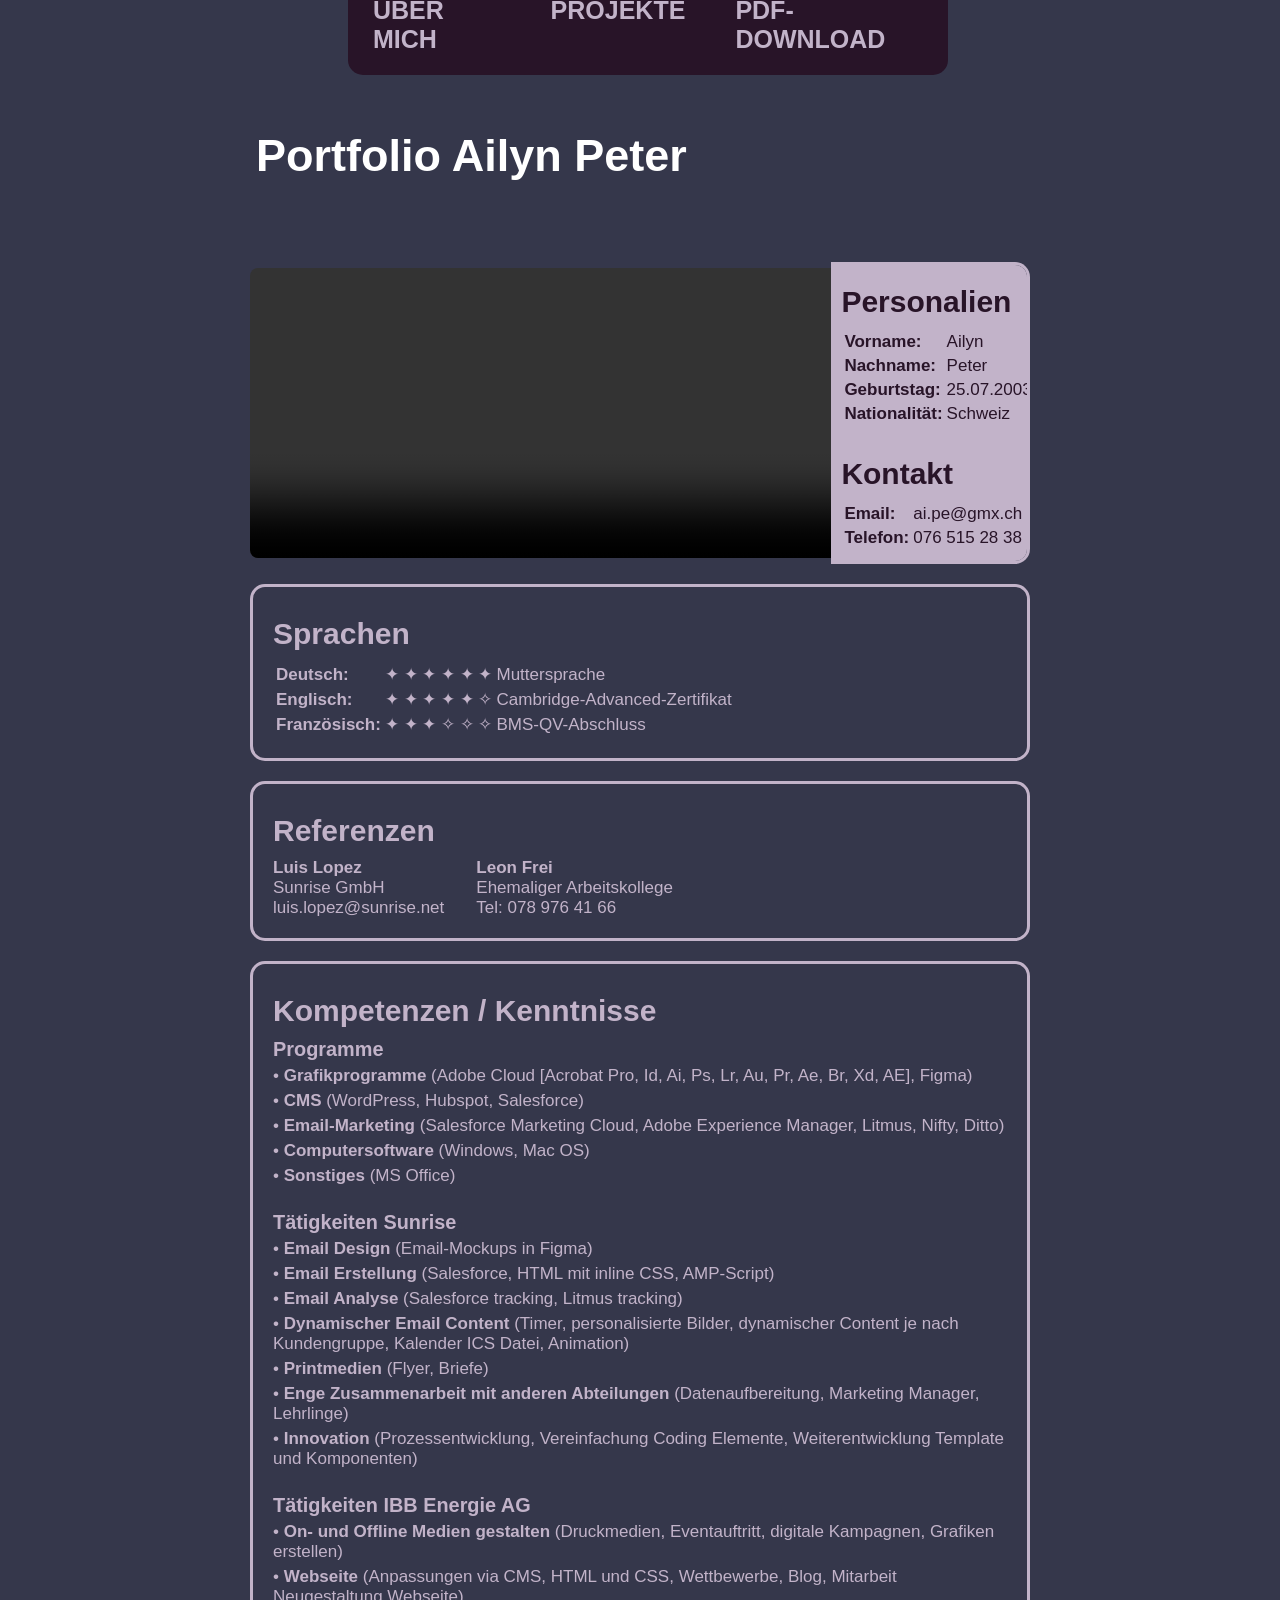
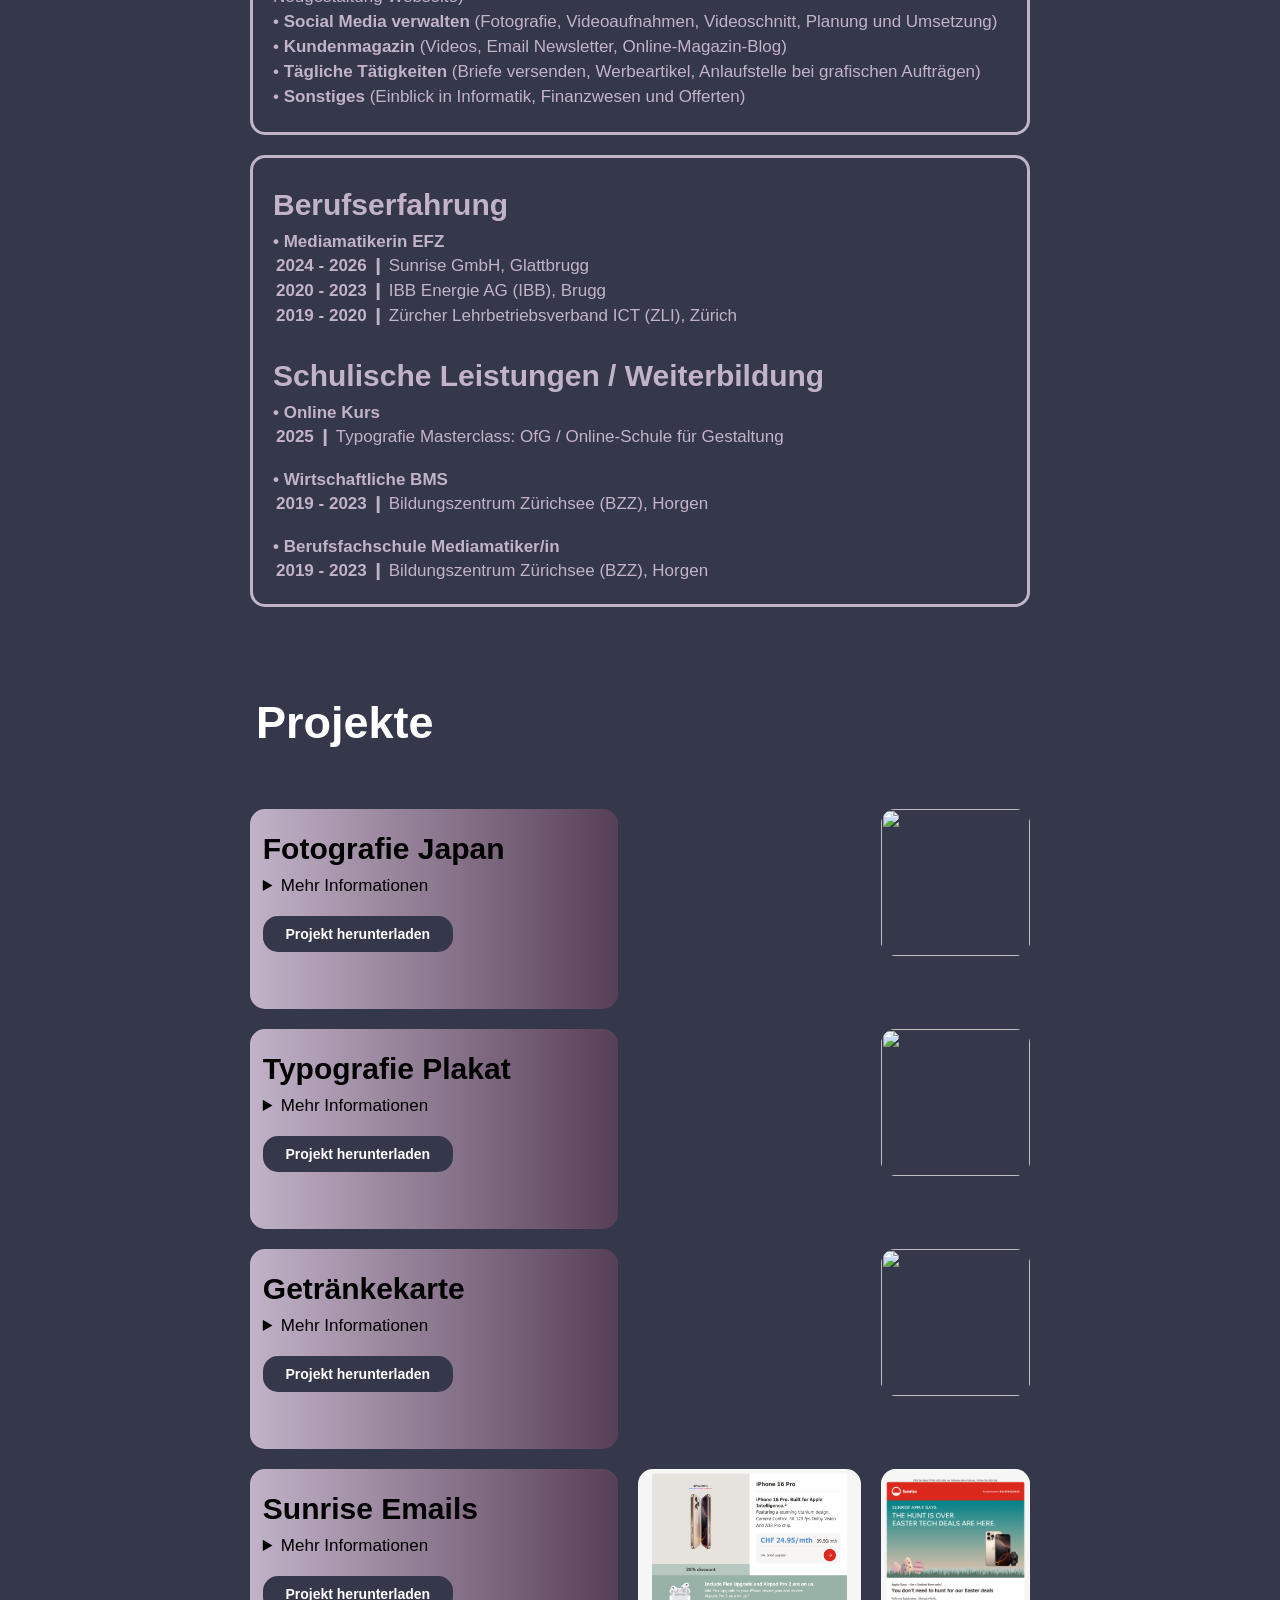
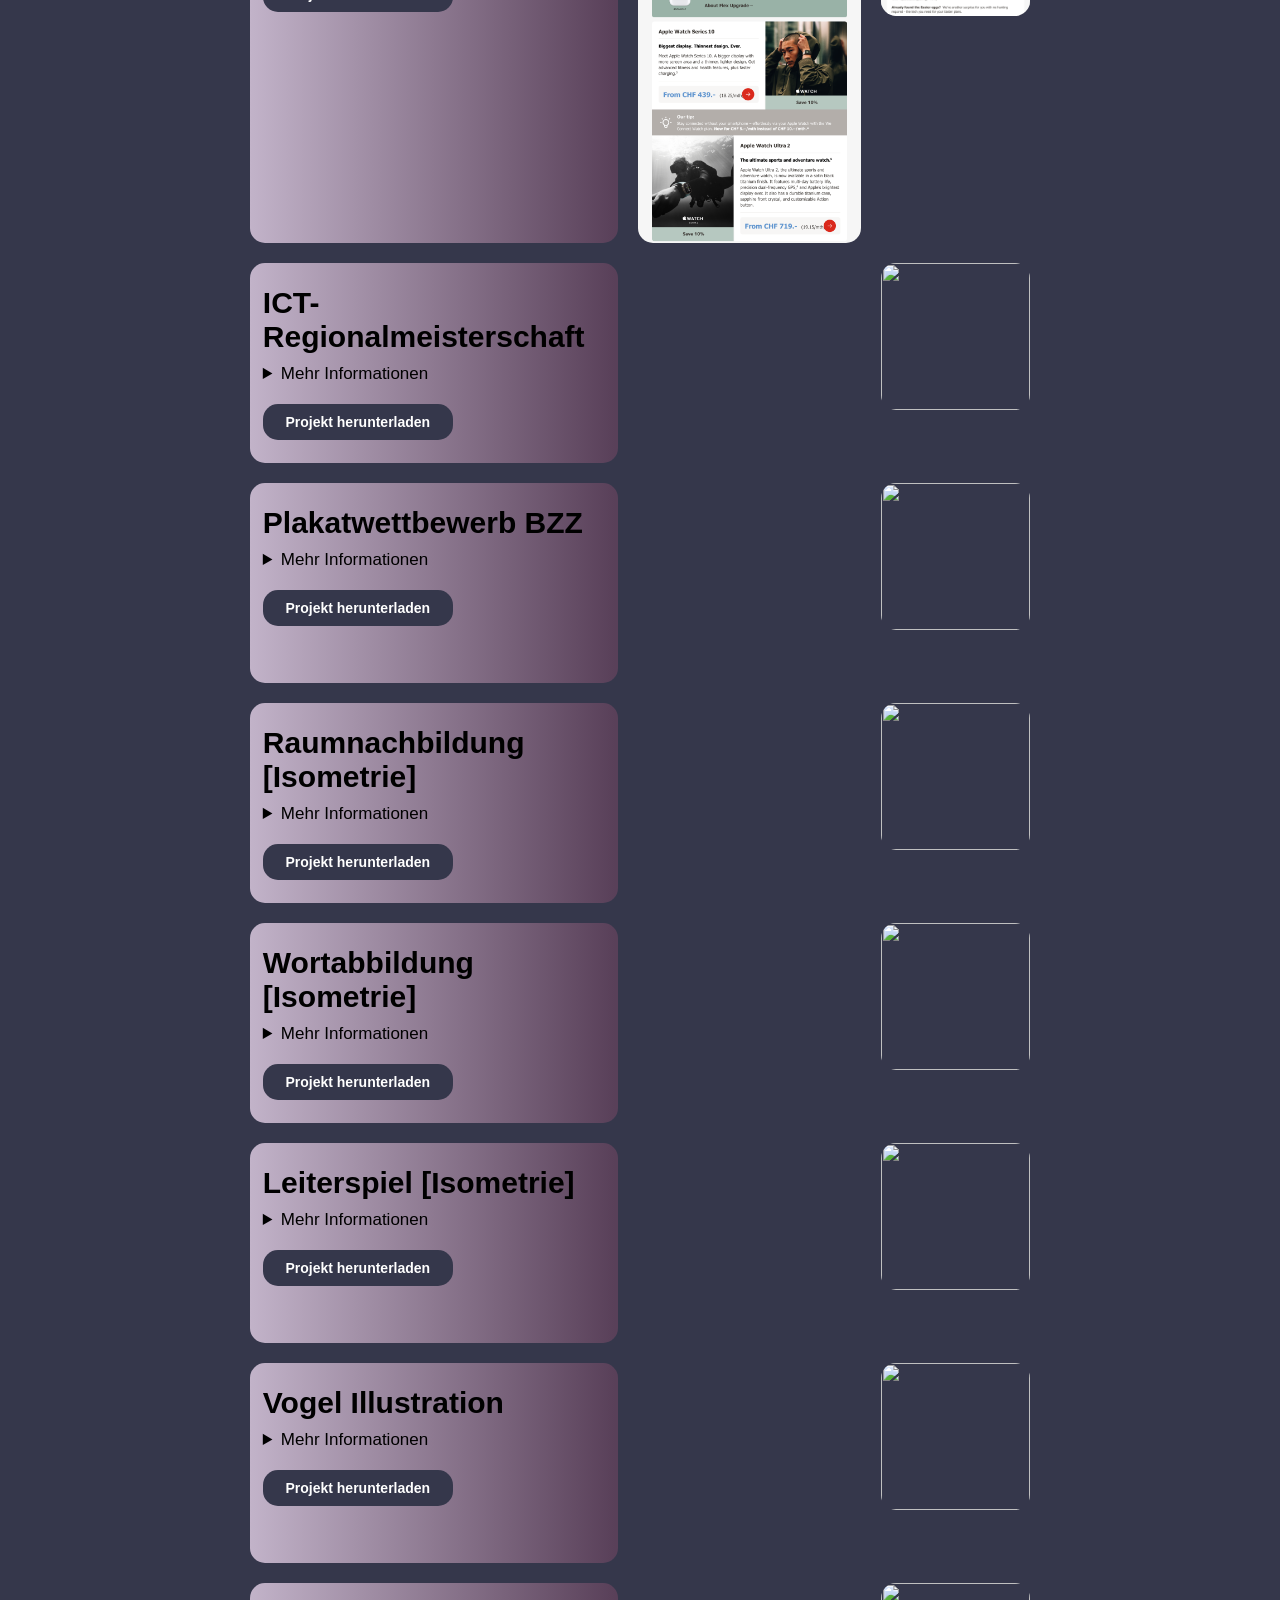
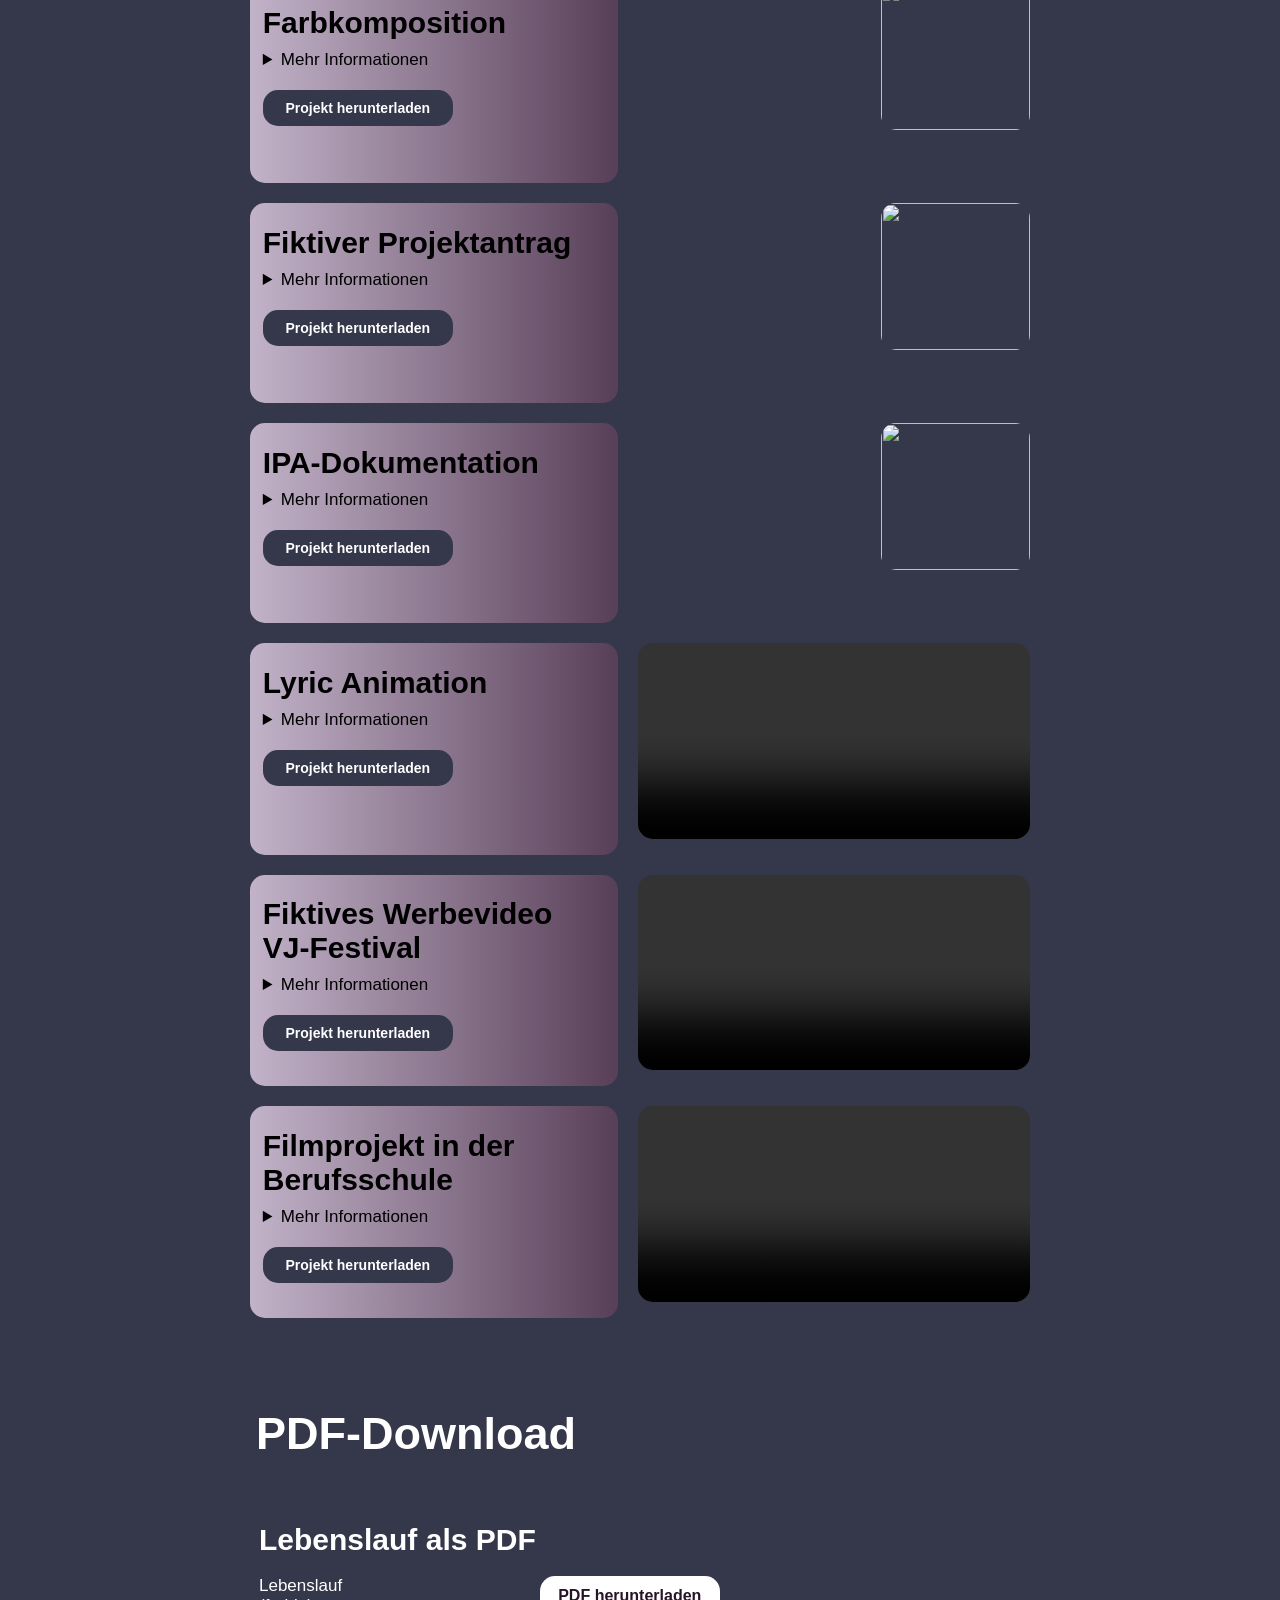
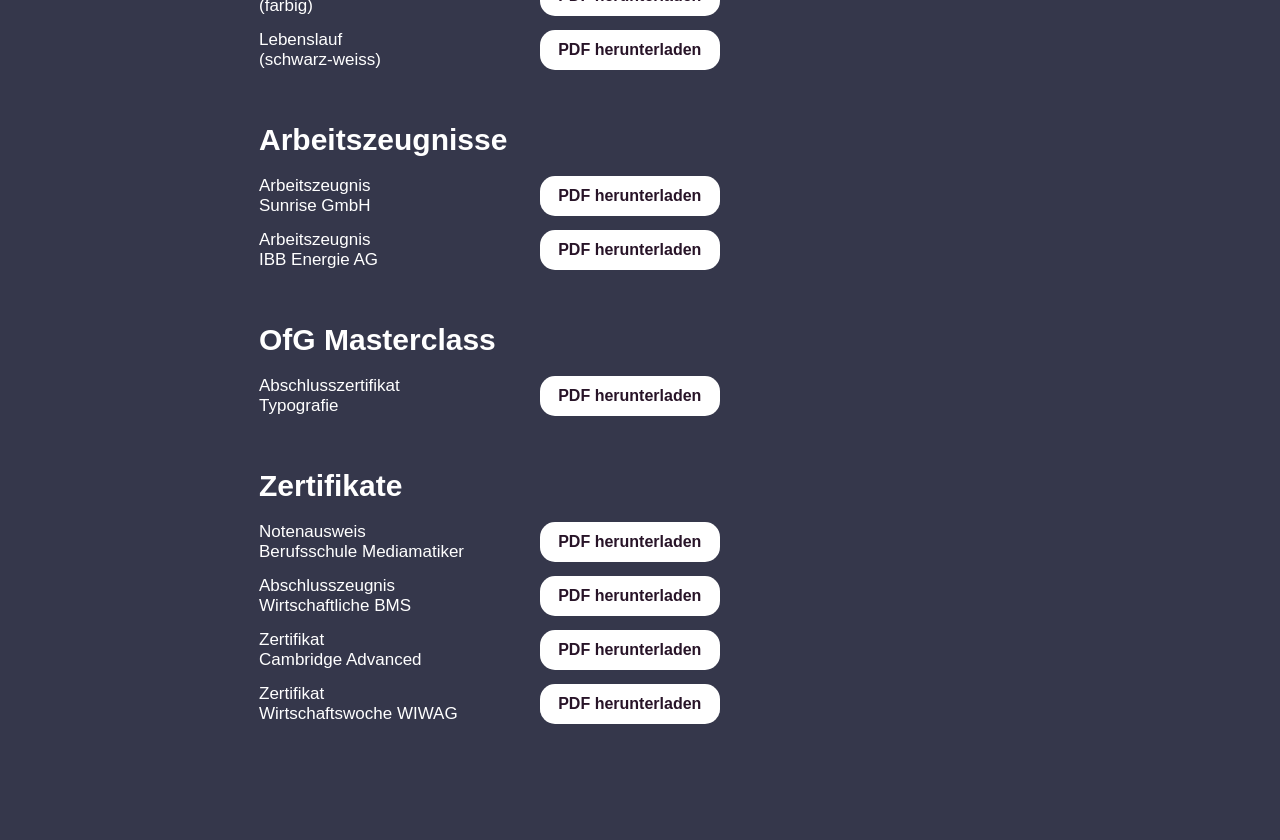
==== commit 29e2e49a: "OFG Zertifikat" ====
--- a/index.html
+++ b/index.html
@@ -156,7 +156,7 @@
                  <p class="bold">&#8226; Online Kurs</p>
               <table>
                 <tr>
-                  <td class="bold">2025</td> <td>&#x2759;</td> <td>Typografie: OfG / Online-Schule für Gestaltung</td>
+                  <td class="bold">2025</td> <td>&#x2759;</td> <td>Typografie Masterclass: OfG / Online-Schule für Gestaltung</td>
                 </tr>
     
                 </table>
@@ -492,7 +492,11 @@
 
            <tr> <td><p>&nbsp;
 </p></td></tr>
- <tr><td>   <h2 style="color:#ffffff;">Zertifikate</h2></td></tr>
+ <tr><td>   <h2 style="color:#ffffff;">OfG Masterclass</h2></td></tr>
+      <tr><td><p>Abschlusszertifikat</br>Typografie</p></td>
+          <td><a class="button" href="dokumente\OFG-Masterklass-Typografie-Zertifikat-Ailyn-Peter.PDF" download target="_blank"><button type="button" name="button" class="button_download" target="_blank">PDF herunterladen</button> </a></td></tr>
+  <tr> <td><p>&nbsp;
+</p></td></tr><tr><td>   <h2 style="color:#ffffff;">Zertifikate</h2></td></tr>
           <tr><td><p>Notenausweis</br>Berufsschule Mediamatiker</p></td>
           <td><a class="button" href="dokumente\Notenausweis_EFZ_Lehre_Mediamatiker_Ailyn.pdf" download target="_blank"><button type="button" name="button" class="button_download" target="_blank">PDF herunterladen</button> </a></td></tr>
         
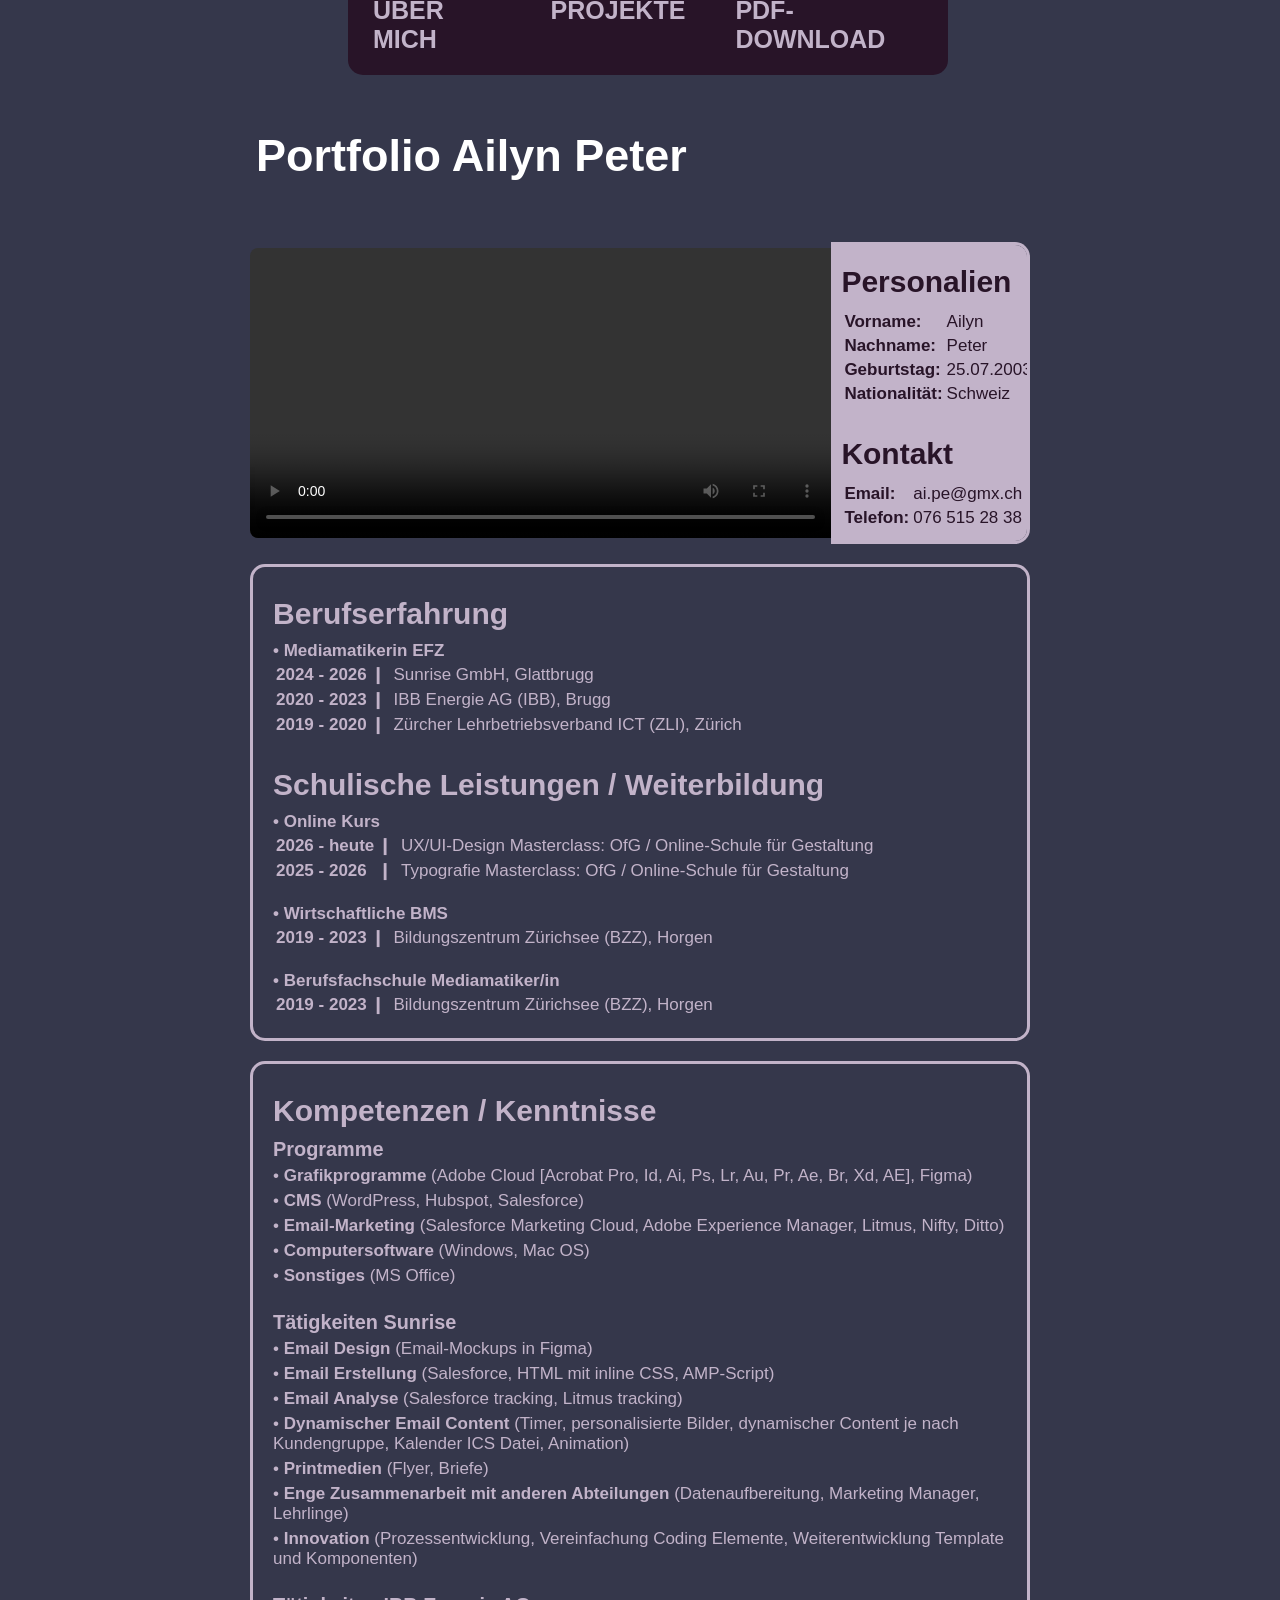
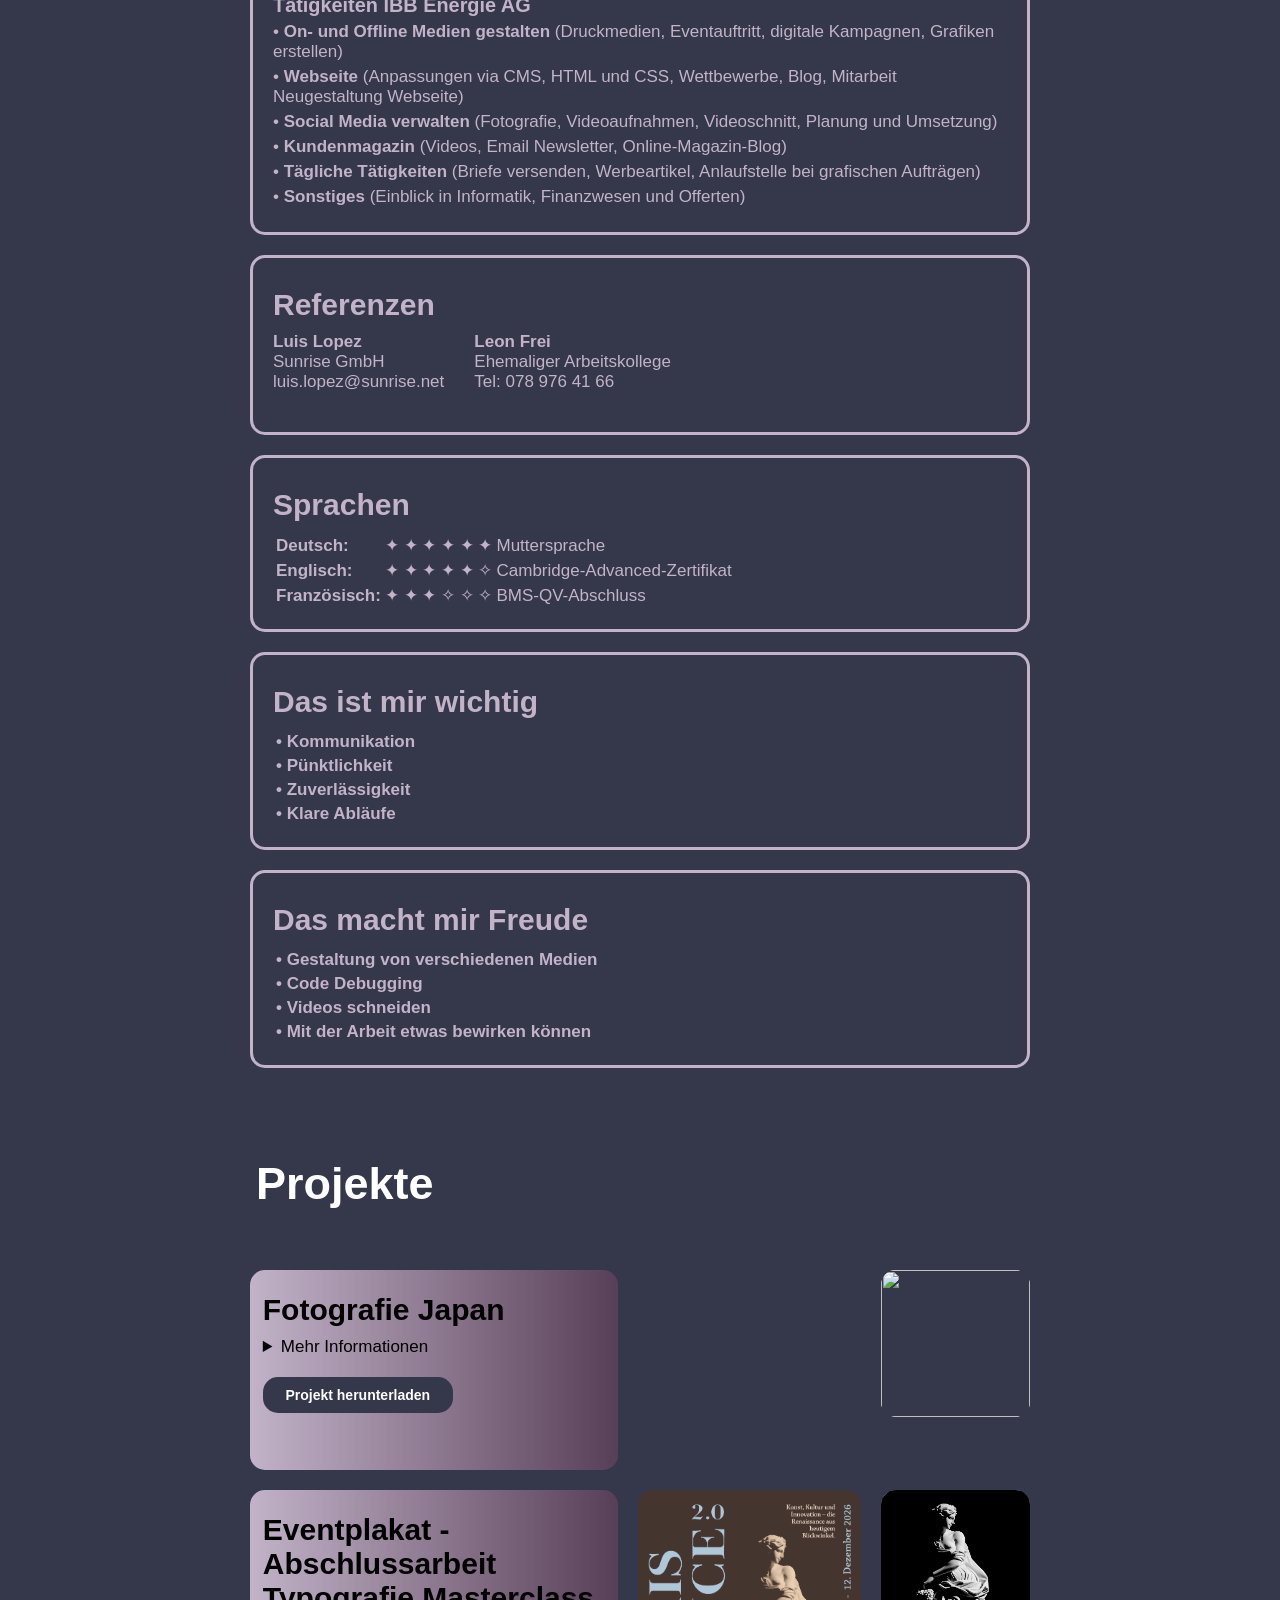
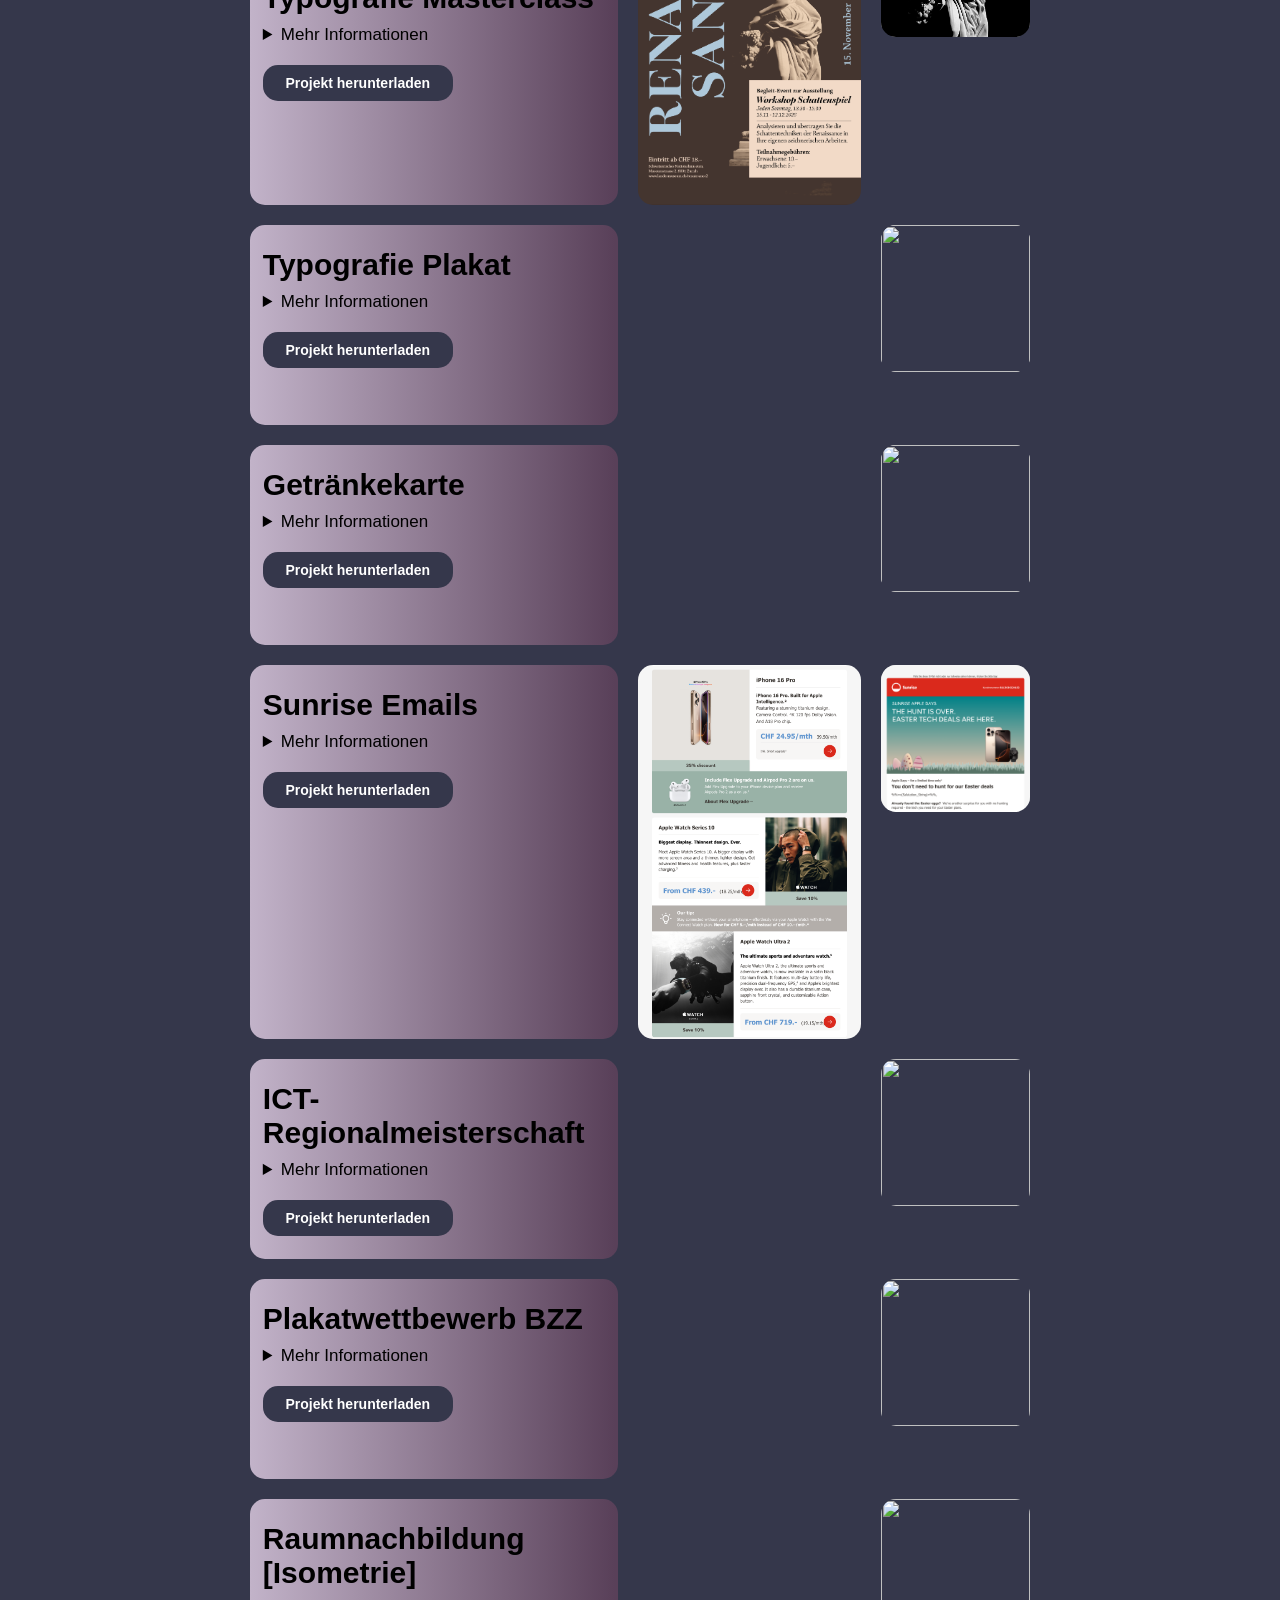
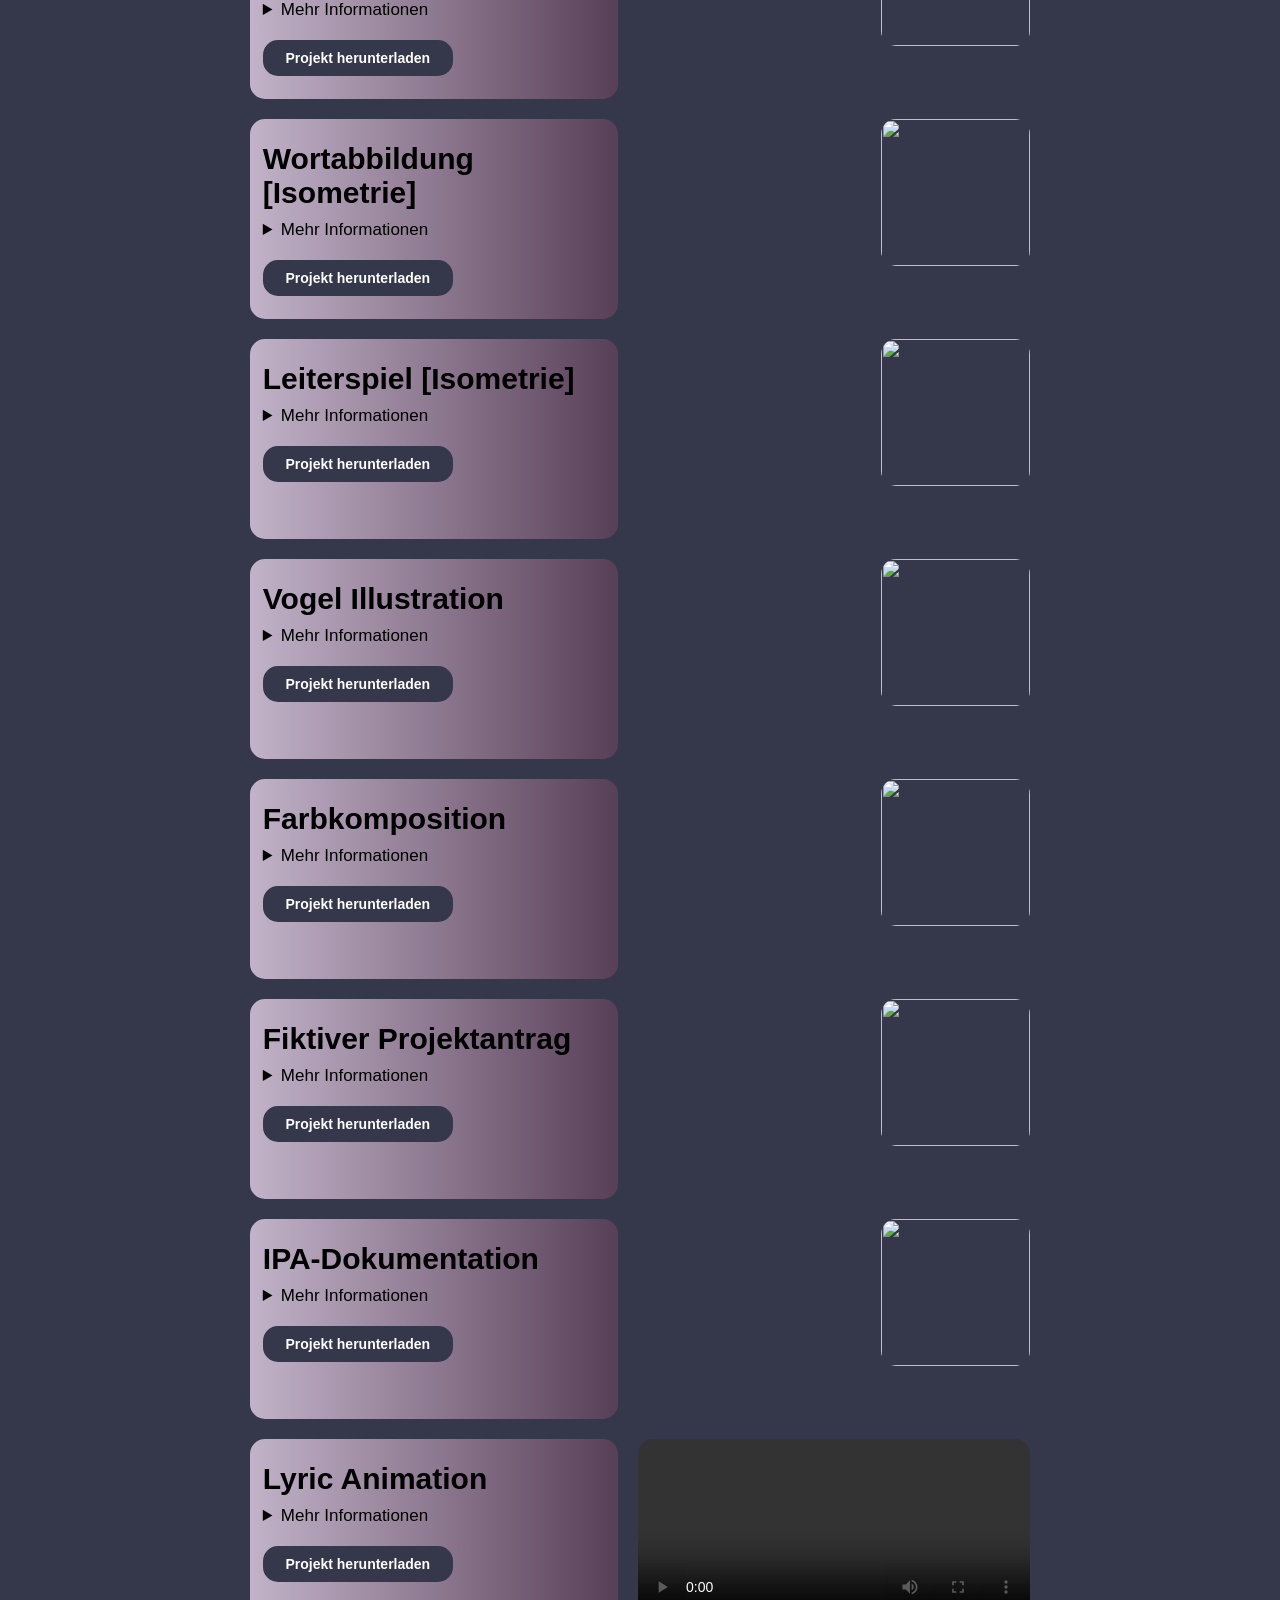
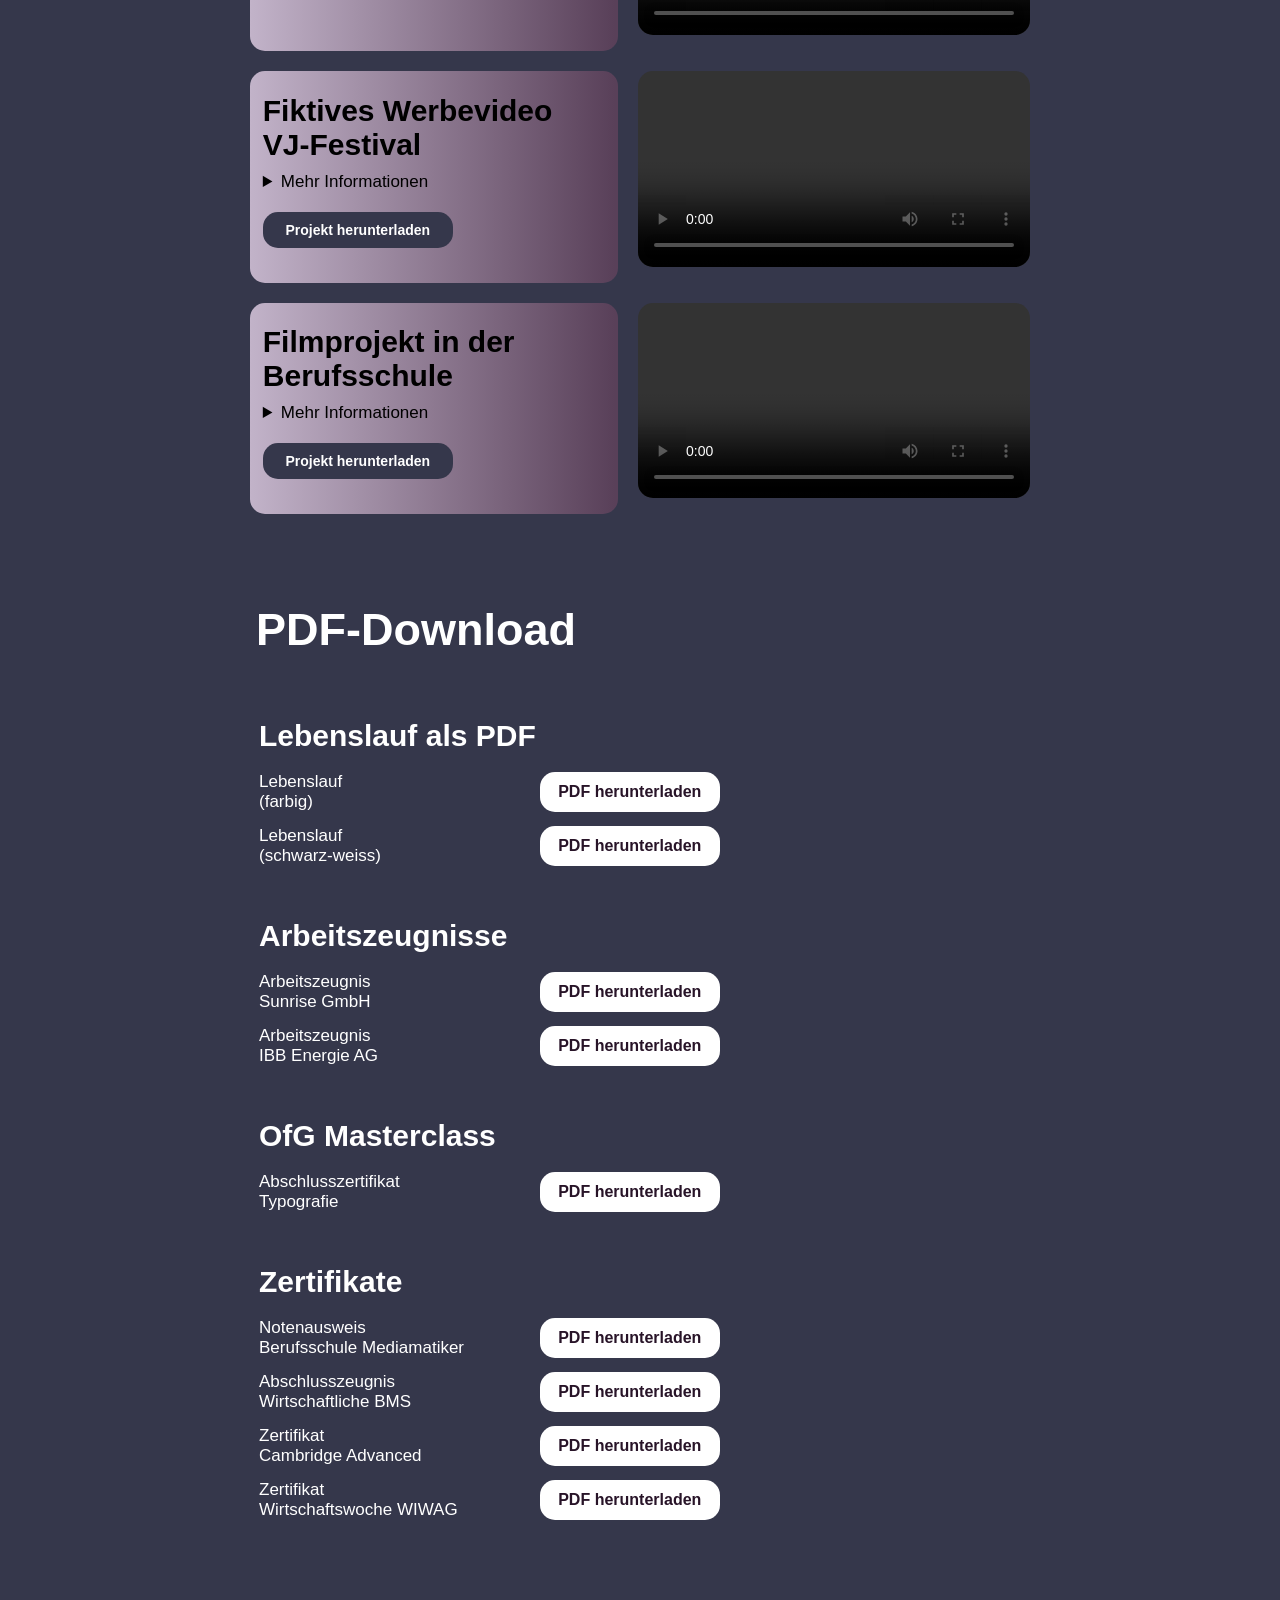
==== commit 4ac81b3d: "grosser change mit Anpassung Lebenslauf, Layout und Ergänzung Typografie Masterclass Abschlussübung" ====
--- a/index.html
+++ b/index.html
@@ -25,9 +25,7 @@
       <article id="ueber_mich"  class="abstand_mobile">
         <h1>Portfolio Ailyn Peter</h1>
           <section class="section_2">
-            <div>
-                
-            </div>
+          
             <div class="row">
              <video class="video"  controls><source src="bilder\videos\Vorstellungsvideo_small03.mp4" type="video/mp4"></video>
             
@@ -61,27 +59,102 @@
               </div>
             </div>
            
-
-            <div class="column abstand-top">
-              <div class="outline">
-                <h2>Sprachen</h2>
-                <table class="download_button_table">
-                  <tr>
-                    <td class="bold ">Deutsch:</td> <td><div class="spread">&#x2726; &#x2726; &#x2726; &#x2726; &#x2726; &#x2726;</div></td><td>Muttersprache</td>
-                  </tr>
-                  <tr>
-                    <td class="bold abstand-top">Englisch:</td> <td><div class="spread">&#x2726; &#x2726; &#x2726; &#x2726; &#x2726; &#x2727;</div></td><td>Cambridge-Advanced-Zertifikat</td>
-                  </tr>
-                  <tr>
-                    <td class="bold abstand-top">Französisch:</td>  <td><div class="spread">&#x2726; &#x2726; &#x2726; &#x2727; &#x2727; &#x2727;</div></td><td>BMS-QV-Abschluss</td>
-                  </tr>
+            
+</div>
+             
+       
+          </section>
+
+
+      <section class="section_2"> <div class="outline">
+              <h2>Berufserfahrung</h2>
+              <p class="bold">&#8226; Mediamatikerin EFZ</p>
+              <table>
+                 <tr>
+                  <td class="bold">2024 - 2026</td> <td>&#x2759;&nbsp;</td> <td>Sunrise GmbH, Glattbrugg</td>
+                </tr>
+
+                <tr>
+                  <td class="bold">2020 - 2023</td> <td>&#x2759;&nbsp;</td> <td>IBB Energie AG (IBB), Brugg</td>
+                </tr>
+  
+                <tr>
+                  <td class="bold">2019 - 2020</td> <td>&#x2759;&nbsp;</td> <td>Zürcher Lehrbetriebsverband ICT (ZLI), Zürich</td>
+                </tr>
+              </table>
+              <br>
+              <h2>Schulische Leistungen / Weiterbildung</h2>
+                 <p class="bold">&#8226; Online Kurs</p>
+              <table>
+                  <tr>
+                  <td class="bold">2026 - heute</td> <td>&#x2759;&nbsp;</td> <td>UX/UI-Design Masterclass: OfG / Online-Schule für Gestaltung</td>
+                </tr>
+                <tr>
+                  <td class="bold">2025 - 2026</td> <td>&#x2759;&nbsp;</td> <td>Typografie Masterclass: OfG / Online-Schule für Gestaltung</td>
+                </tr>
+    
                 </table>
-              </div>
-
-              <div class="outline_4">
+                        <br>
+              <p class="bold">&#8226; Wirtschaftliche BMS</p>
+               <table>
+                <tr>
+                  <td class="bold">2019 - 2023</td> <td>&#x2759;&nbsp;</td> <td>Bildungszentrum Zürichsee (BZZ), Horgen</td>
+                </tr>
+         
+              </table>
+              <br>
+              <p class="bold">&#8226; Berufsfachschule Mediamatiker/in</p>
+              <table>
+                <tr>
+                  <td class="bold">2019 - 2023</td> <td>&#x2759;&nbsp;</td> <td>Bildungszentrum Zürichsee (BZZ), Horgen</td>
+                </tr>
+     
+              </table>
+            </div></section>
+
+           
+              <section class="section_2">
+            <div class="outline">
+              <h2>Kompetenzen / Kenntnisse</h2>
+              <h3 class="bold">Programme</h3>
+              <p>&#8226; <b>Grafikprogramme</b> (Adobe Cloud [Acrobat Pro, Id, Ai, Ps, Lr, Au, Pr, Ae, Br, Xd, AE], Figma)</p>
+               <p>&#8226; <b>CMS</b> (WordPress, Hubspot, Salesforce)</p>
+                <p>&#8226; <b>Email-Marketing</b> (Salesforce Marketing Cloud, Adobe Experience Manager, Litmus, Nifty, Ditto)</p>
+               
+                 <p>&#8226; <b>Computersoftware</b> (Windows, Mac OS)</p>
+                  <p>&#8226; <b>Sonstiges</b> (MS Office)</p>
+              <br>
+
+                   <h3 class="bold">Tätigkeiten Sunrise</h3>
+            
+                <p>&#8226; <b>Email Design</b> (Email-Mockups in Figma)</p>
+                    <p>&#8226; <b>Email Erstellung</b> (Salesforce, HTML mit inline CSS, AMP-Script)</p>
+                   <p>&#8226; <b>Email Analyse</b> (Salesforce tracking, Litmus tracking)</p>
+                  <p>&#8226; <b>Dynamischer Email Content</b> (Timer, personalisierte Bilder, dynamischer Content je nach Kundengruppe, Kalender ICS Datei, Animation)</p>
+                     <p>&#8226; <b>Printmedien</b> (Flyer, Briefe)</p>
+                     <p>&#8226; <b>Enge Zusammenarbeit mit anderen Abteilungen</b> (Datenaufbereitung, Marketing Manager, Lehrlinge)</p>
+                       <p>&#8226; <b>Innovation</b> (Prozessentwicklung, Vereinfachung Coding Elemente, Weiterentwicklung Template und Komponenten)</p>
+         
+<br>
+
+              <h3 class="bold">Tätigkeiten IBB Energie AG</h3>
+         
+               <p>&#8226; <b>On- und Offline Medien gestalten </b>(Druckmedien, Eventauftritt, digitale Kampagnen, Grafiken erstellen)</p>
+                <p>&#8226; <b>Webseite </b>(Anpassungen via CMS, HTML und CSS, Wettbewerbe, Blog, Mitarbeit Neugestaltung Webseite)</p>
+                <p>&#8226; <b>Social Media verwalten</b> (Fotografie, Videoaufnahmen, Videoschnitt, Planung und Umsetzung)</p>
+                 <p>&#8226; <b>Kundenmagazin</b> (Videos, Email Newsletter, Online-Magazin-Blog)</p>
+                <p>&#8226; <b>Tägliche Tätigkeiten</b> (Briefe versenden, Werbeartikel, Anlaufstelle bei grafischen Aufträgen)</p>
+                  <p>&#8226; <b>Sonstiges</b> (Einblick in Informatik, Finanzwesen und Offerten)</p>
+   
+
+          
+            </div>
+             </section>
+            <section class="section_2">
+                <div class="outline">
                 <h2>Referenzen</h2>
                 <div class="row">
-                  <div>
+                  <div class="space-right">
                       <div class="bold">Luis Lopez</div>
                       Sunrise GmbH 
                       <br>luis.lopez@sunrise.net
@@ -94,90 +167,63 @@
                 
                 </div>
               </div>
-            </div>
-          </section>
-
-
-          <section class="section_2">
-            <div class="outline">
-              <h2>Kompetenzen / Kenntnisse</h2>
-              <h3 class="bold">Programme</h3>
-              <p>&#8226; <b>Grafikprogramme</b> (Adobe Cloud [Acrobat Pro, Id, Ai, Ps, Lr, Au, Pr, Ae, Br, Xd, AE], Figma)</p>
-               <p>&#8226; <b>CMS</b> (WordPress, Hubspot, Salesforce)</p>
-                <p>&#8226; <b>Email-Marketing</b> (Salesforce Marketing Cloud, Adobe Experience Manager, Litmus, Nifty, Ditto)</p>
-               
-                 <p>&#8226; <b>Computersoftware</b> (Windows, Mac OS)</p>
-                  <p>&#8226; <b>Sonstiges</b> (MS Office)</p>
-              <br>
-
-                   <h3 class="bold">Tätigkeiten Sunrise</h3>
-            
-                <p>&#8226; <b>Email Design</b> (Email-Mockups in Figma)</p>
-                    <p>&#8226; <b>Email Erstellung</b> (Salesforce, HTML mit inline CSS, AMP-Script)</p>
-                   <p>&#8226; <b>Email Analyse</b> (Salesforce tracking, Litmus tracking)</p>
-                  <p>&#8226; <b>Dynamischer Email Content</b> (Timer, personalisierte Bilder, dynamischer Content je nach Kundengruppe, Kalender ICS Datei, Animation)</p>
-                     <p>&#8226; <b>Printmedien</b> (Flyer, Briefe)</p>
-                     <p>&#8226; <b>Enge Zusammenarbeit mit anderen Abteilungen</b> (Datenaufbereitung, Marketing Manager, Lehrlinge)</p>
-                       <p>&#8226; <b>Innovation</b> (Prozessentwicklung, Vereinfachung Coding Elemente, Weiterentwicklung Template und Komponenten)</p>
-         
-<br>
-
-              <h3 class="bold">Tätigkeiten IBB Energie AG</h3>
-         
-               <p>&#8226; <b>On- und Offline Medien gestalten </b>(Druckmedien, Eventauftritt, digitale Kampagnen, Grafiken erstellen)</p>
-                <p>&#8226; <b>Webseite </b>(Anpassungen via CMS, HTML und CSS, Wettbewerbe, Blog, Mitarbeit Neugestaltung Webseite)</p>
-                <p>&#8226; <b>Social Media verwalten</b> (Fotografie, Videoaufnahmen, Videoschnitt, Planung und Umsetzung)</p>
-                 <p>&#8226; <b>Kundenmagazin</b> (Videos, Email Newsletter, Online-Magazin-Blog)</p>
-                <p>&#8226; <b>Tägliche Tätigkeiten</b> (Briefe versenden, Werbeartikel, Anlaufstelle bei grafischen Aufträgen)</p>
-                  <p>&#8226; <b>Sonstiges</b> (Einblick in Informatik, Finanzwesen und Offerten)</p>
-   
-
-          
-            </div>
-
-            <div class="outline_3">
-              <h2>Berufserfahrung</h2>
-              <p class="bold">&#8226; Mediamatikerin EFZ</p>
-              <table>
-                 <tr>
-                  <td class="bold">2024 - 2026</td> <td>&#x2759;</td> <td>Sunrise GmbH, Glattbrugg</td>
-                </tr>
-
-                <tr>
-                  <td class="bold">2020 - 2023</td> <td>&#x2759;</td> <td>IBB Energie AG (IBB), Brugg</td>
-                </tr>
-  
-                <tr>
-                  <td class="bold">2019 - 2020</td> <td>&#x2759;</td> <td>Zürcher Lehrbetriebsverband ICT (ZLI), Zürich</td>
-                </tr>
-              </table>
-              <br>
-              <h2>Schulische Leistungen / Weiterbildung</h2>
-                 <p class="bold">&#8226; Online Kurs</p>
-              <table>
-                <tr>
-                  <td class="bold">2025</td> <td>&#x2759;</td> <td>Typografie Masterclass: OfG / Online-Schule für Gestaltung</td>
-                </tr>
-    
+
+    
+              <div class="outline">
+                <h2>Sprachen</h2>
+                <table class="download_button_table">
+                  <tr>
+                    <td class="bold ">Deutsch:</td> <td><div class="spread">&#x2726; &#x2726; &#x2726; &#x2726; &#x2726; &#x2726;</div></td><td>Muttersprache</td>
+                  </tr>
+                  <tr>
+                    <td class="bold abstand-top">Englisch:</td> <td><div class="spread">&#x2726; &#x2726; &#x2726; &#x2726; &#x2726; &#x2727;</div></td><td>Cambridge-Advanced-Zertifikat</td>
+                  </tr>
+                  <tr>
+                    <td class="bold abstand-top">Französisch:</td>  <td><div class="spread">&#x2726; &#x2726; &#x2726; &#x2727; &#x2727; &#x2727;</div></td><td>BMS-QV-Abschluss</td>
+                  </tr>
                 </table>
-                        <br>
-              <p class="bold">&#8226; Wirtschaftliche BMS</p>
-               <table>
-                <tr>
-                  <td class="bold">2019 - 2023</td> <td>&#x2759;</td> <td>Bildungszentrum Zürichsee (BZZ), Horgen</td>
-                </tr>
-         
-              </table>
-              <br>
-              <p class="bold">&#8226; Berufsfachschule Mediamatiker/in</p>
-              <table>
-                <tr>
-                  <td class="bold">2019 - 2023</td> <td>&#x2759;</td> <td>Bildungszentrum Zürichsee (BZZ), Horgen</td>
-                </tr>
-     
-              </table>
-            </div>
-          </section>
+              </div>
+
+                   
+              <div class="outline">
+                <h2>Das ist mir wichtig</h2>
+                <table class="download_button_table">
+                  <tr>
+                    <td class="bold ">&#8226; Kommunikation</td> 
+                  </tr>
+                  <tr>
+                    <td class="bold abstand-top">&#8226; Pünktlichkeit</td>
+                  </tr>
+                  <tr>
+                    <td class="bold abstand-top">&#8226; Zuverlässigkeit</td> 
+                  </tr>
+                      <tr>
+                    <td class="bold abstand-top">&#8226; Klare Abläufe</td> 
+                  </tr>
+                </table>
+              </div>
+
+
+              <div class="outline">
+                <h2>Das macht mir Freude
+</h2>
+                <table class="download_button_table">
+                  <tr>
+                    <td class="bold ">&#8226; Gestaltung von verschiedenen Medien</td> 
+                  </tr>
+                  <tr>
+                    <td class="bold abstand-top">&#8226; Code Debugging</td>
+                  </tr>
+                  <tr>
+                    <td class="bold abstand-top">&#8226; Videos schneiden</td> 
+                  </tr>
+                      <tr>
+                    <td class="bold abstand-top">&#8226; Mit der Arbeit etwas bewirken können</td> 
+                  </tr>
+                </table>
+              </div>
+
+             </section>
 
       </article>
 
@@ -203,6 +249,25 @@
             <img src="" class="img_quadrat_small" alt="">
     
              <img src="bilder\fotografie\fisch.jpg" class="img_quadrat_small" alt="">
+          </div>
+        </section>
+
+              <section class="filled">
+          <div class="summary">
+            <h2>Eventplakat - Abschlussarbeit Typografie Masterclass</h2>
+            <details>
+	<summary>Mehr Informationen</summary>
+	<p>Zum Abschluss der Typografie Masterclass durfte ich ein Eventplakat zum Thema Renaissance erstellen. Dabei sollte das erworbene Wissen eingeflossen werden und anhand von zwei verscheidenen Schriften die Wirkung verändert werden. Die Arbeit hat mir sehr viel Freude bereitet und bin stolz auf die Rückmeldung, die ich zu diesem Auftrag erhalten habe.
+		</p>
+    
+</details>
+ <a class="button" href="download\event-Plakat.zip" download><button type="button" name="button">Projekt herunterladen</button> </a>
+          </div>
+          <img src="bilder\plakatwettbewerb\Modul4-08.png" class="img_hochformat" alt="">
+          <div class="picture2">
+            <img src="" class="img_quadrat_small" alt="">
+    
+             <img src="bilder\plakatwettbewerb\bild.png" class="img_quadrat_small" alt="">
           </div>
         </section>
 
@@ -478,12 +543,13 @@
         <table class="download_button_table">
           <tr><td>   <h2 style="color:#ffffff;">Lebenslauf als PDF</h2></td></tr>
           <tr class="download_button_table"><td><p>Lebenslauf</br>(farbig)</p></td>
-          <td><a class="button" href="dokumente\Lebenslauf_farbig_2026.pdf" download target="_blank"><button type="button" name="button" class="button_download" target="_blank">PDF herunterladen</button> </a></td></tr>
+          <td><a class="button" href="dokumente\Lebenslauf-Ailyn-Peter.pdf" download target="_blank"><button type="button" name="button" class="button_download" target="_blank">PDF herunterladen</button> </a></td></tr>
       
           <tr><td><p>Lebenslauf </br>(schwarz-weiss)</p></td>
-          <td><a class="button" href="dokumente\Lebenslauf_schwarz_weiss_2026.pdf" download target="_blank"><button type="button" name="button" class="button_download" target="_blank">PDF herunterladen</button> </a></td></tr>
+          <td><a class="button" href="dokumente\Lebenslauf-Ailyn-Peter-schwarz_weiss.pdf" download target="_blank"><button type="button" name="button" class="button_download" target="_blank">PDF herunterladen</button> </a></td></tr>
             <tr> <td><p>&nbsp;
-</p></td></tr>  <tr><td>   <h2 style="color:#ffffff;">Arbeitszeugnisse</h2></td></tr> <tr><td><p>Arbeitszeugnis</br>Sunrise GmbH</p></td>
+</p></td></tr>  <tr><td>   <h2 style="color:#ffffff;">Arbeitszeugnisse</h2></td></tr>
+ <tr><td><p>Arbeitszeugnis</br>Sunrise GmbH</p></td>
           <td><a class="button" href="dokumente\Peter Ailyn_Arbeitszeugnis-Sunrise.pdf" download target="_blank"><button type="button" name="button" class="button_download" target="_blank">PDF herunterladen</button> </a></td></tr>
 
           <tr><td><p>Arbeitszeugnis</br>IBB Energie AG</p></td>
--- a/style.css
+++ b/style.css
@@ -115,6 +115,11 @@
   flex-direction: row;
   width: 100%;
   border-radius: 15px 15px 0px 0px;
+}
+
+.space-right  {
+padding-right: 30px;
+  
 }
 
 .column {
@@ -568,6 +573,7 @@
     left: 0;
     top: -20px;
     padding-left: 20px;
+    padding-bottom:10px;
     border-top-right-radius: 0;
     border-bottom-left-radius: 15px;
   }
@@ -576,7 +582,9 @@
   }
 }
 
-
+.space-right  {
+padding-bottom: 20px;
+  
 
 
 
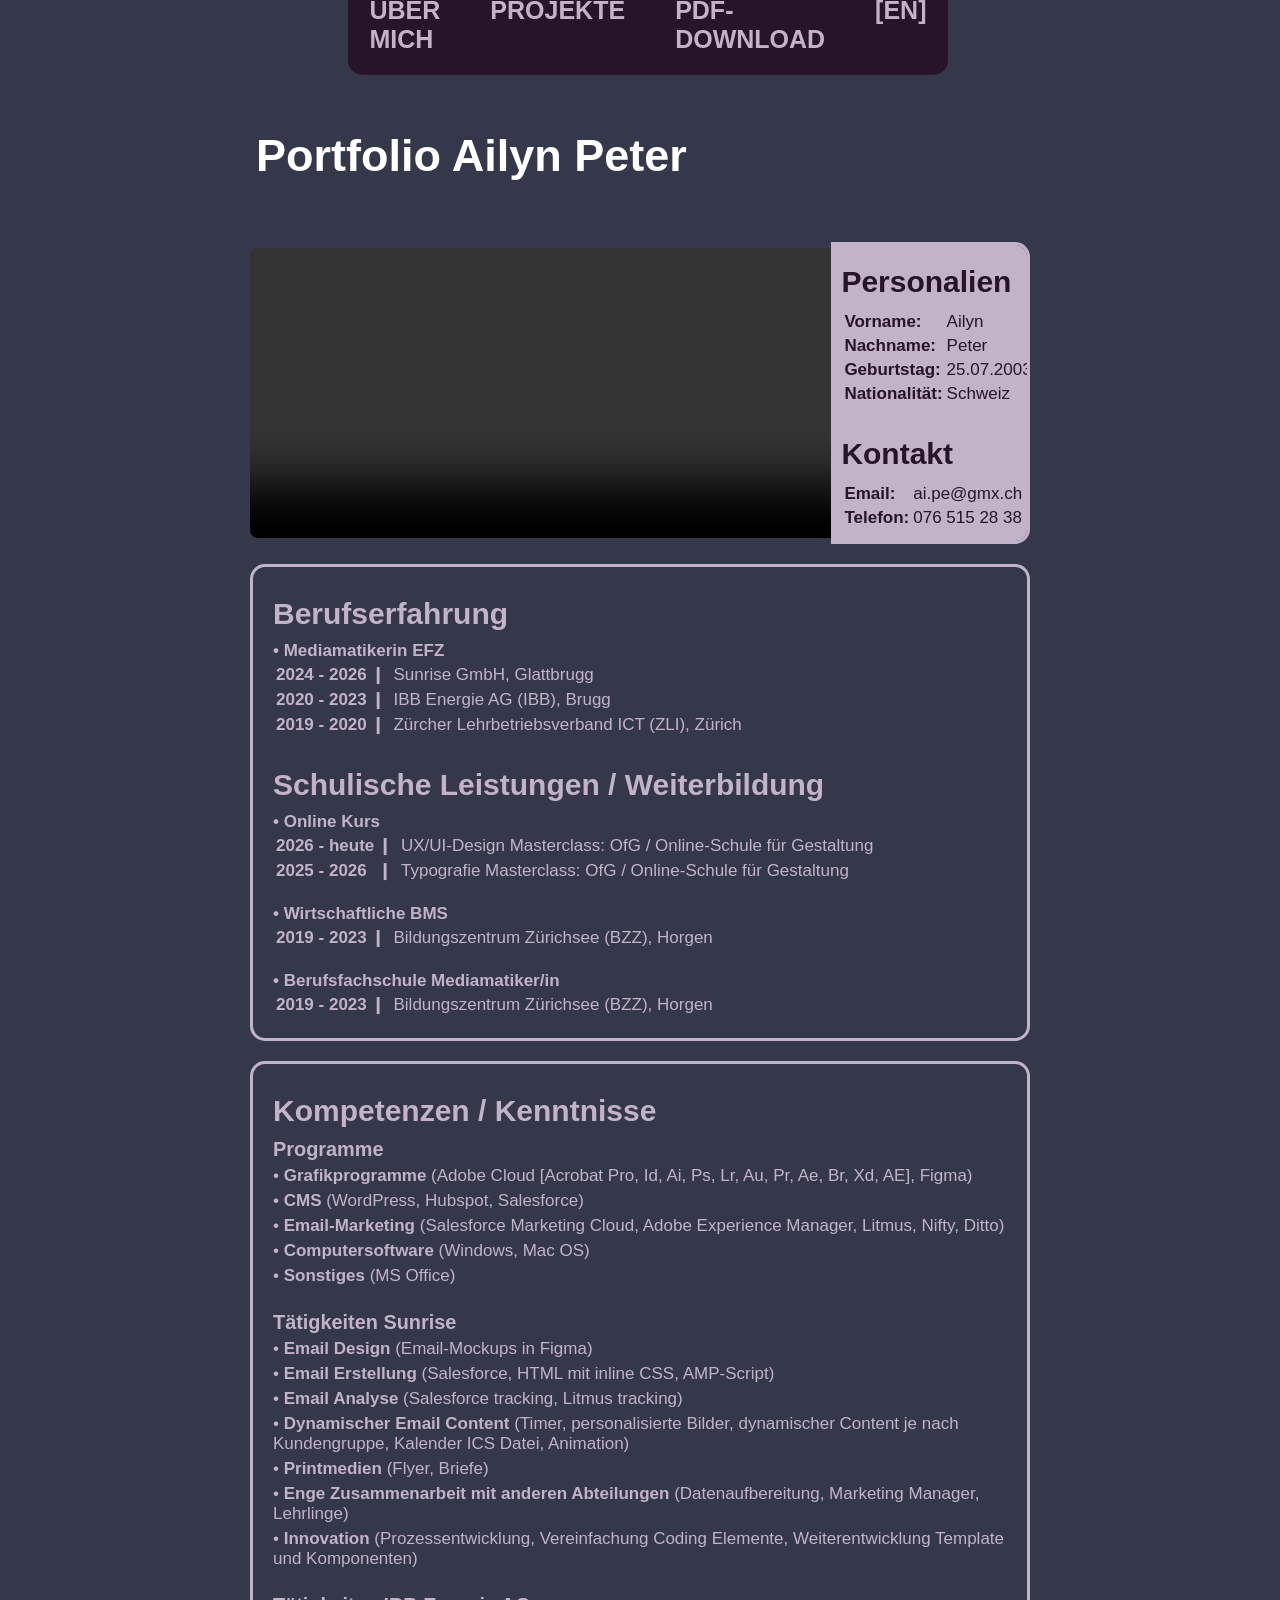
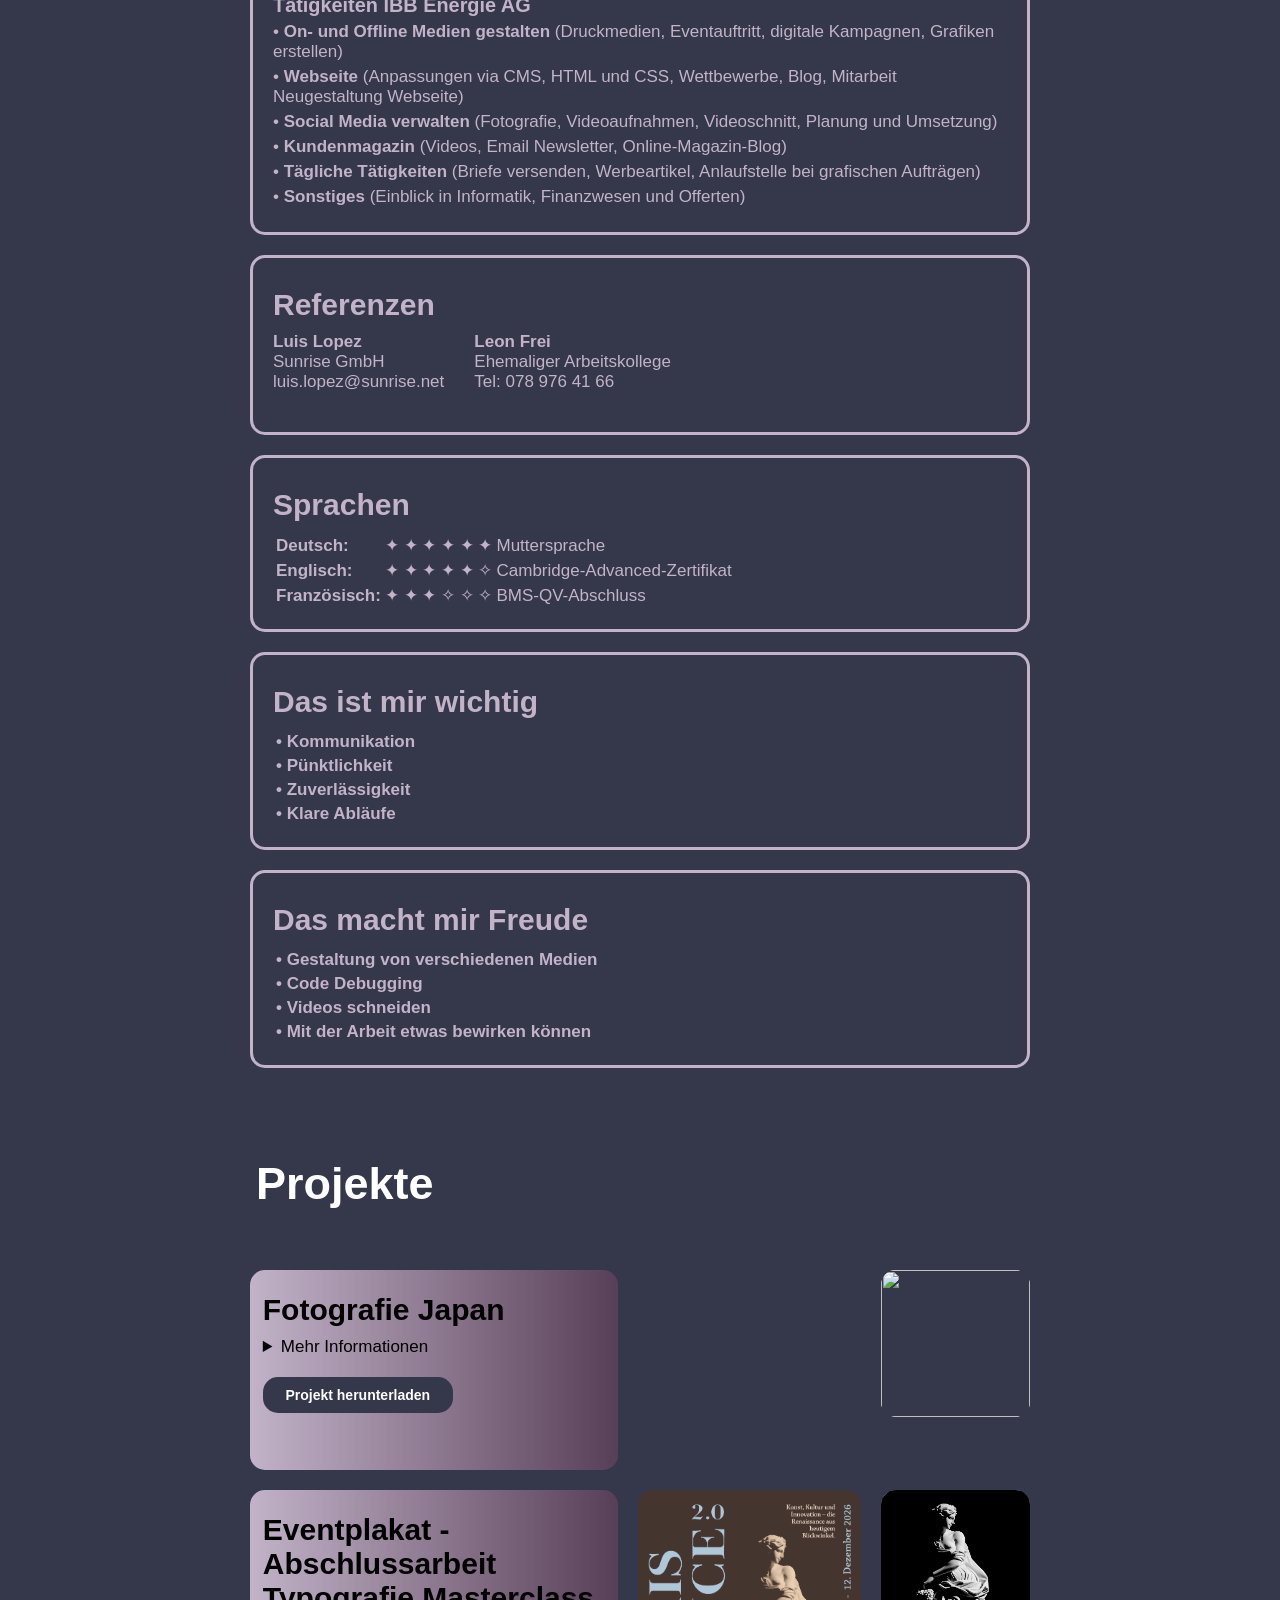
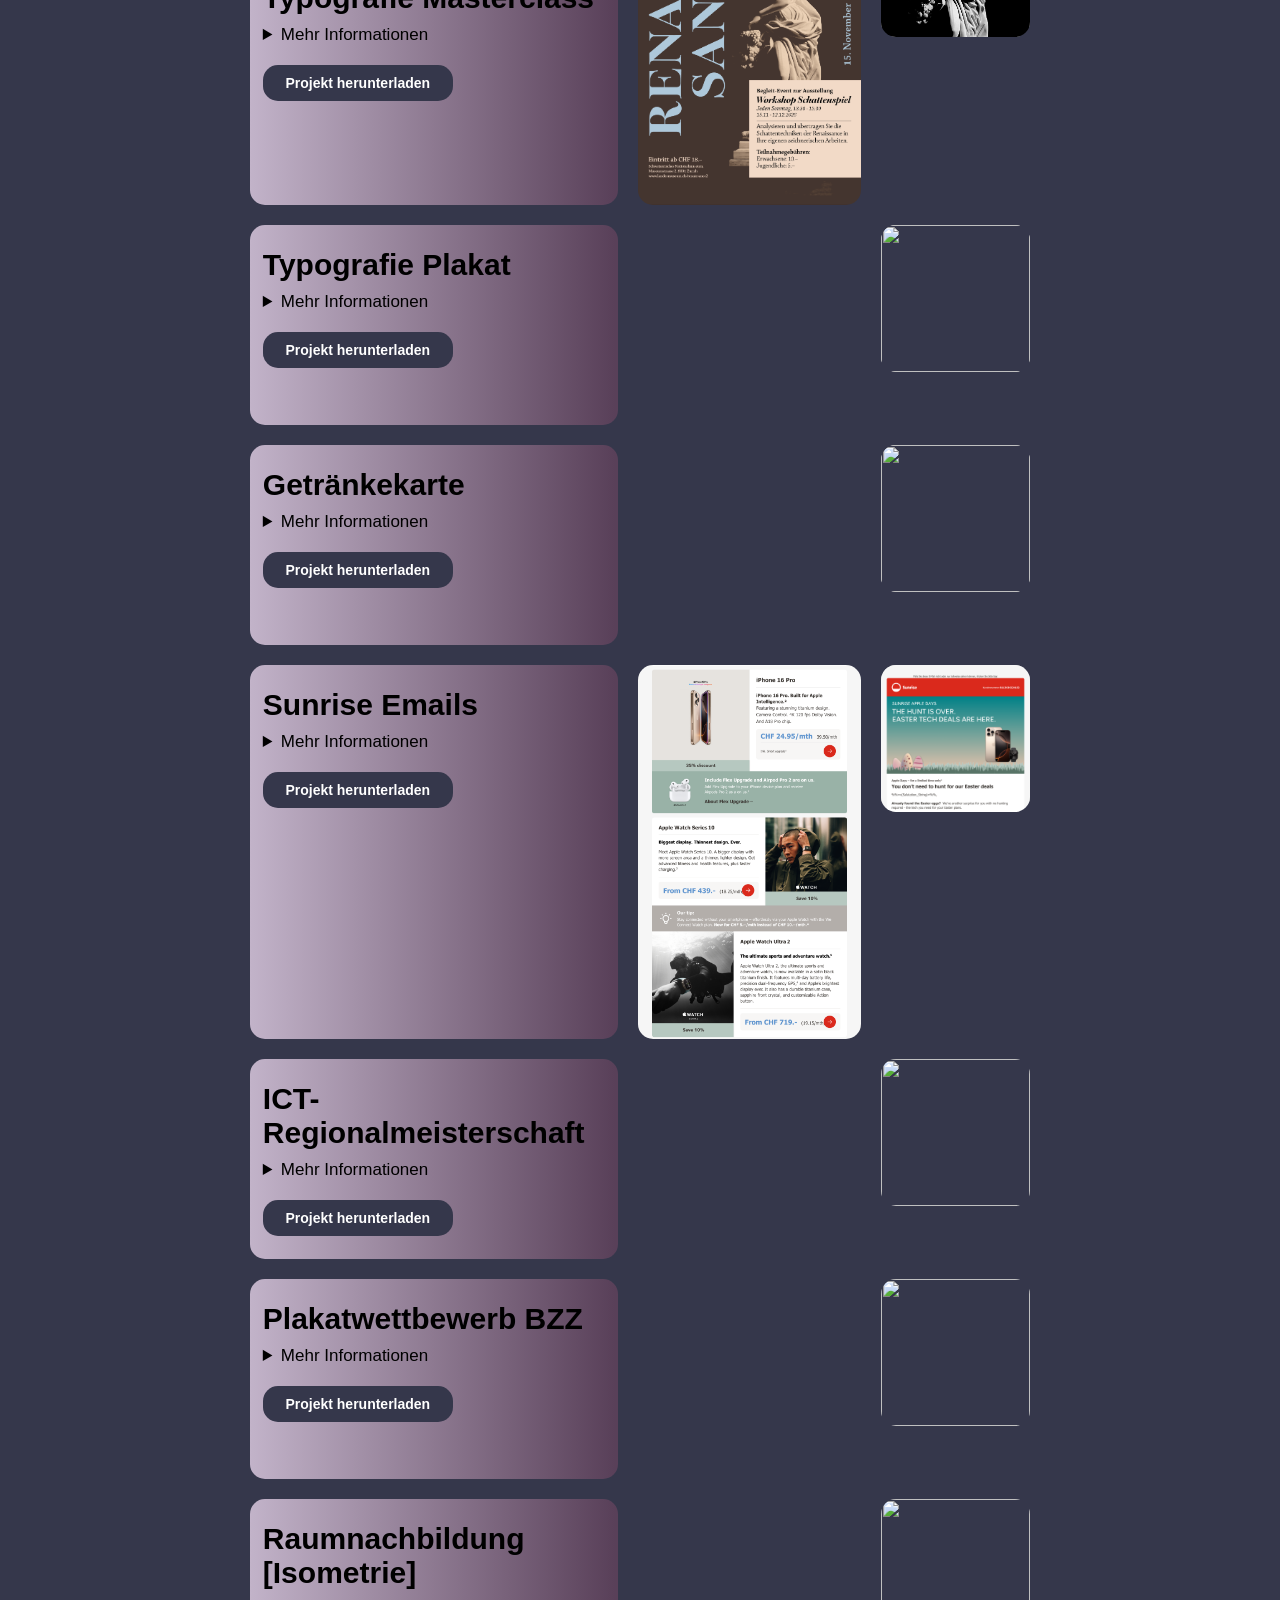
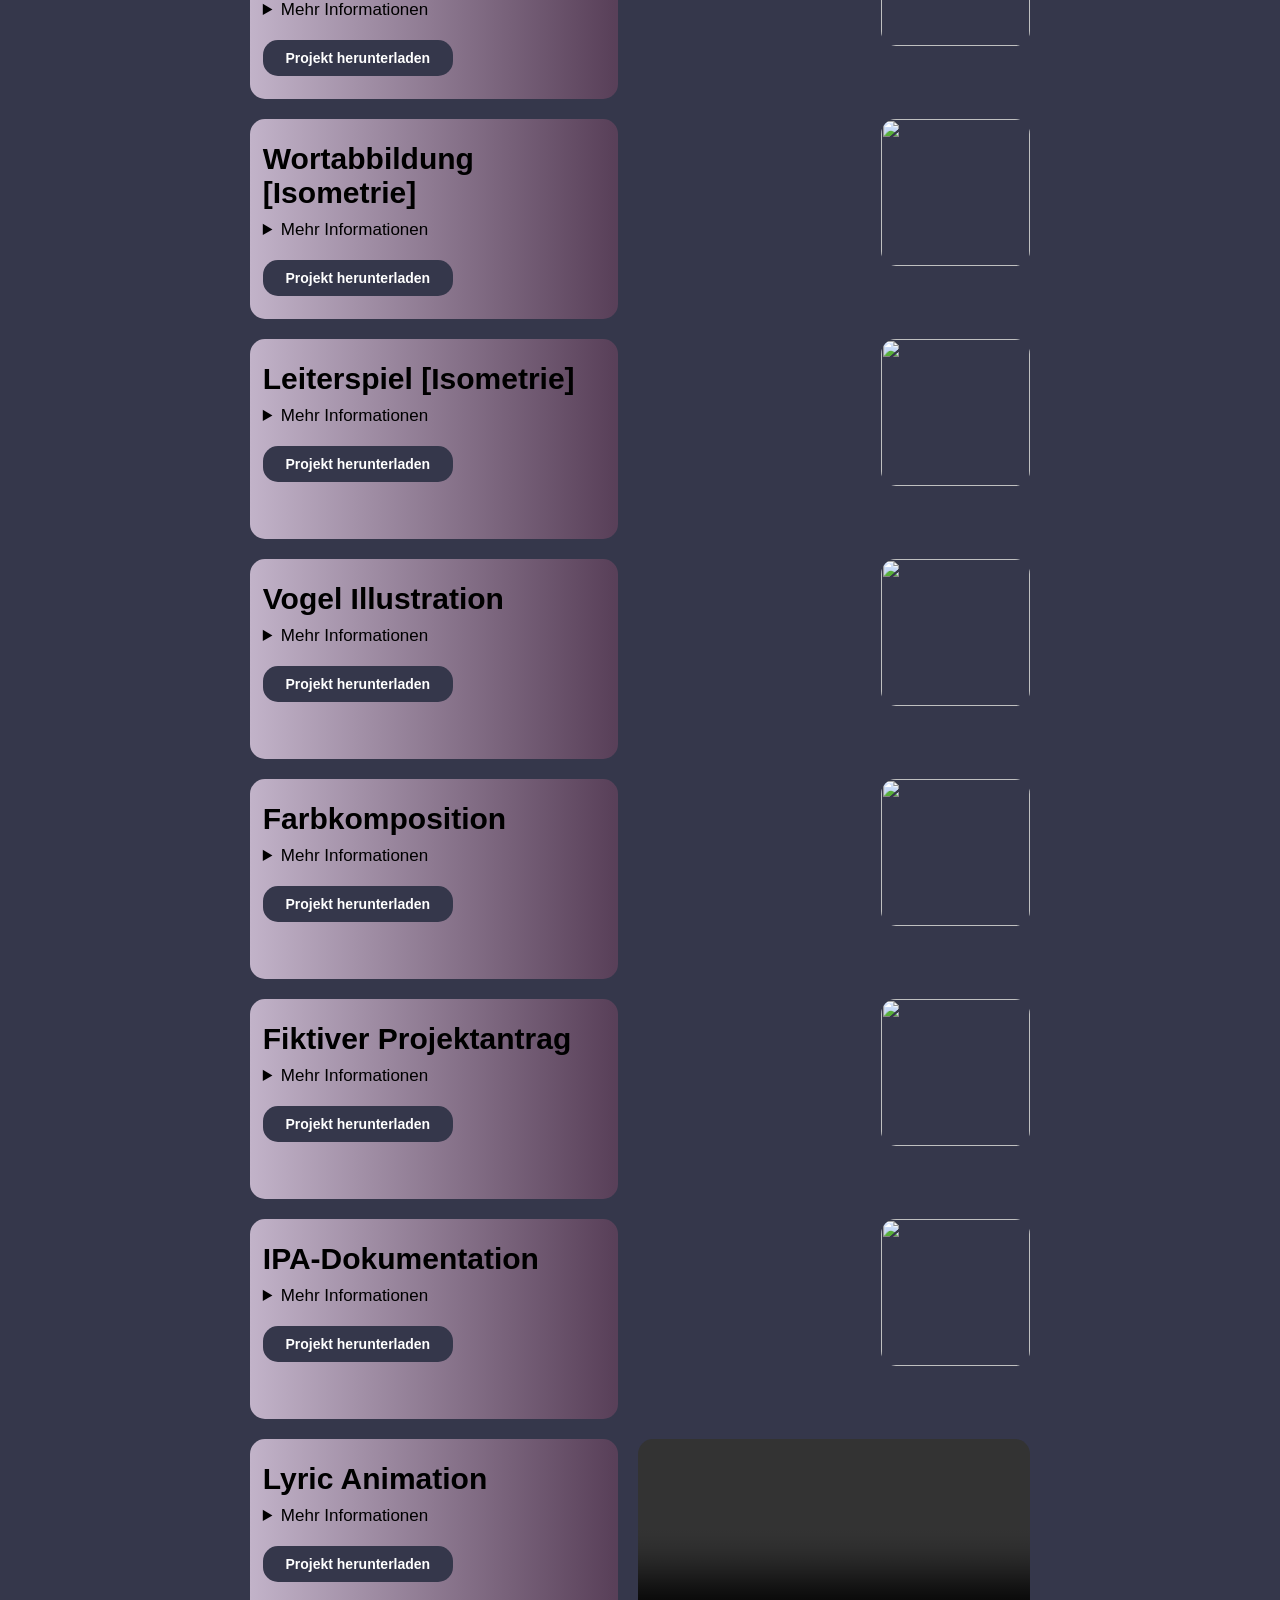
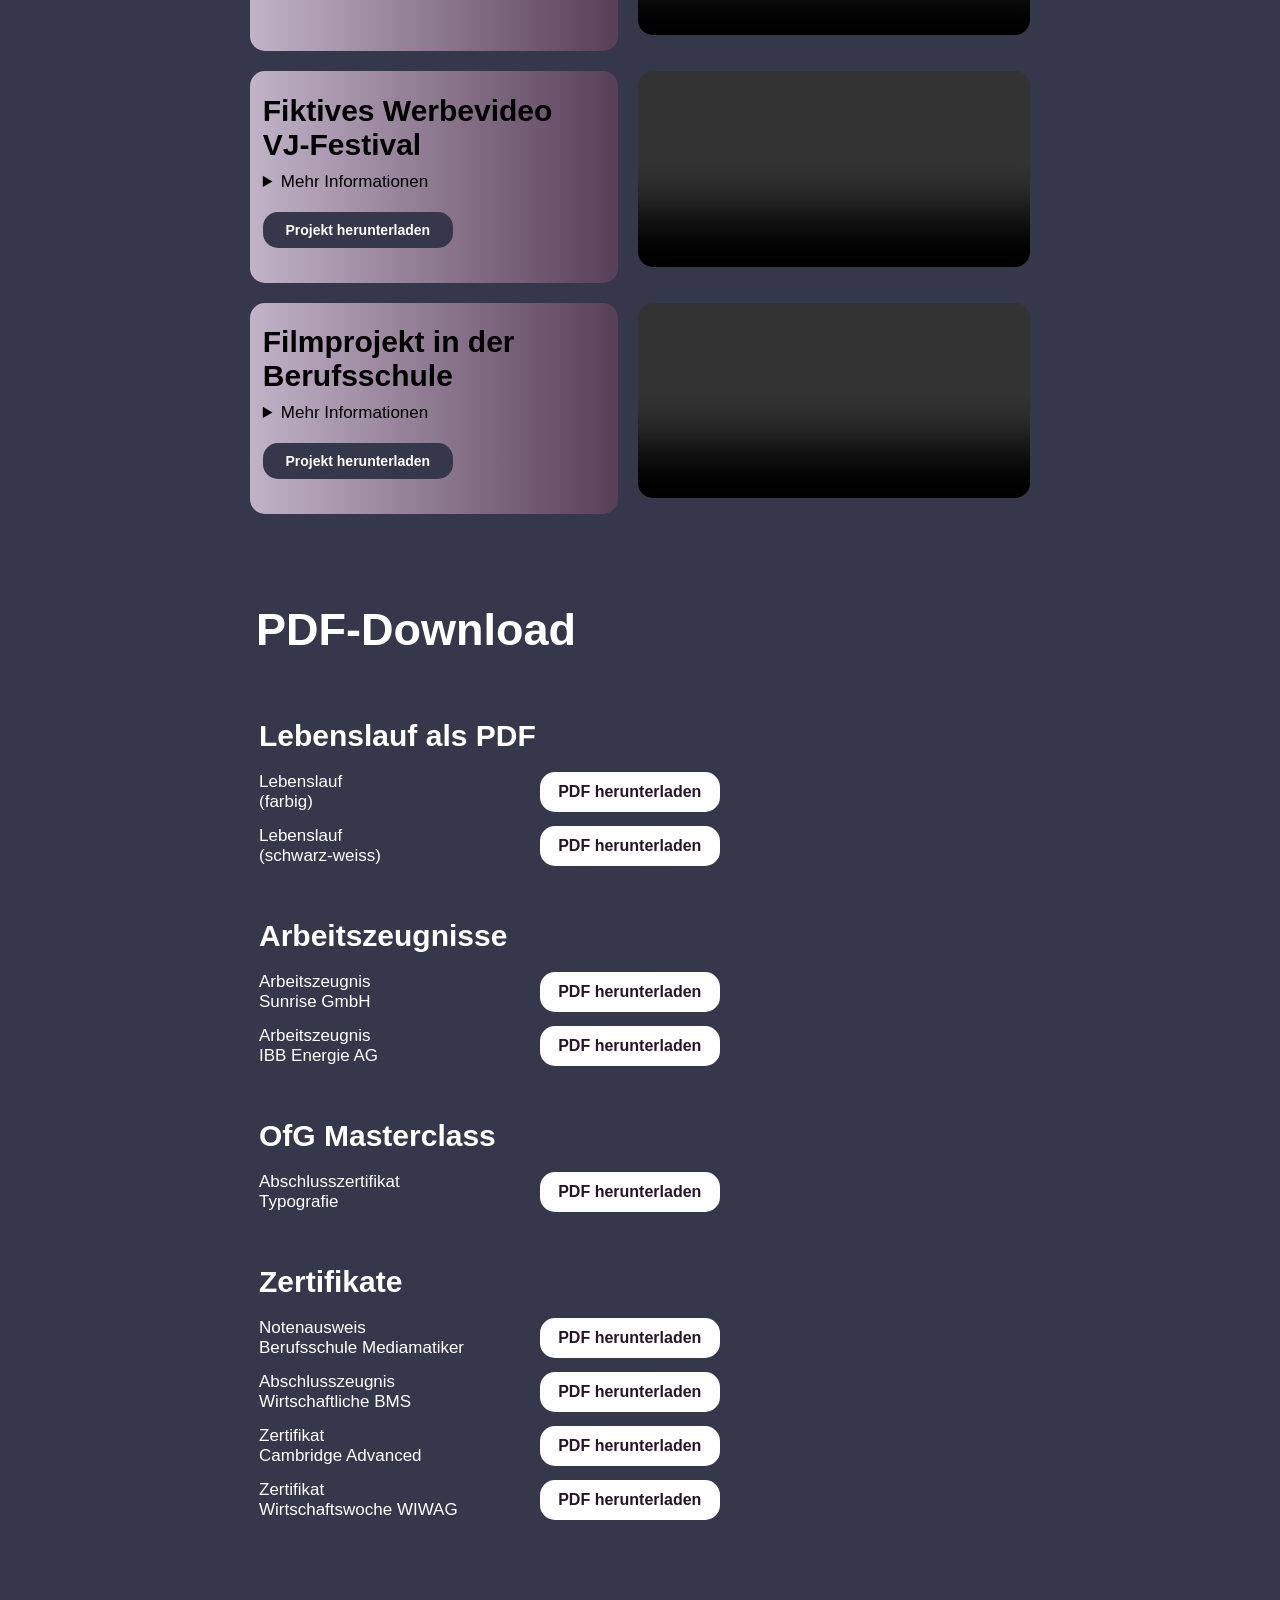
==== commit 1473c0b6: "english version" ====
--- a/index.html
+++ b/index.html
@@ -14,6 +14,7 @@
           <li class="color_nav"> <a href="#ueber_mich" >Über mich</a></li>
           <li class="color_nav"> <a href="#projekte">Projekte</a></li>
           <li class="color_nav"> <a href="#downloads">PDF-Download</a></li>
+               <li class="color_nav"> <a href="en.html">[EN]</a></li>
         </ul>
       </nav>
     </header>
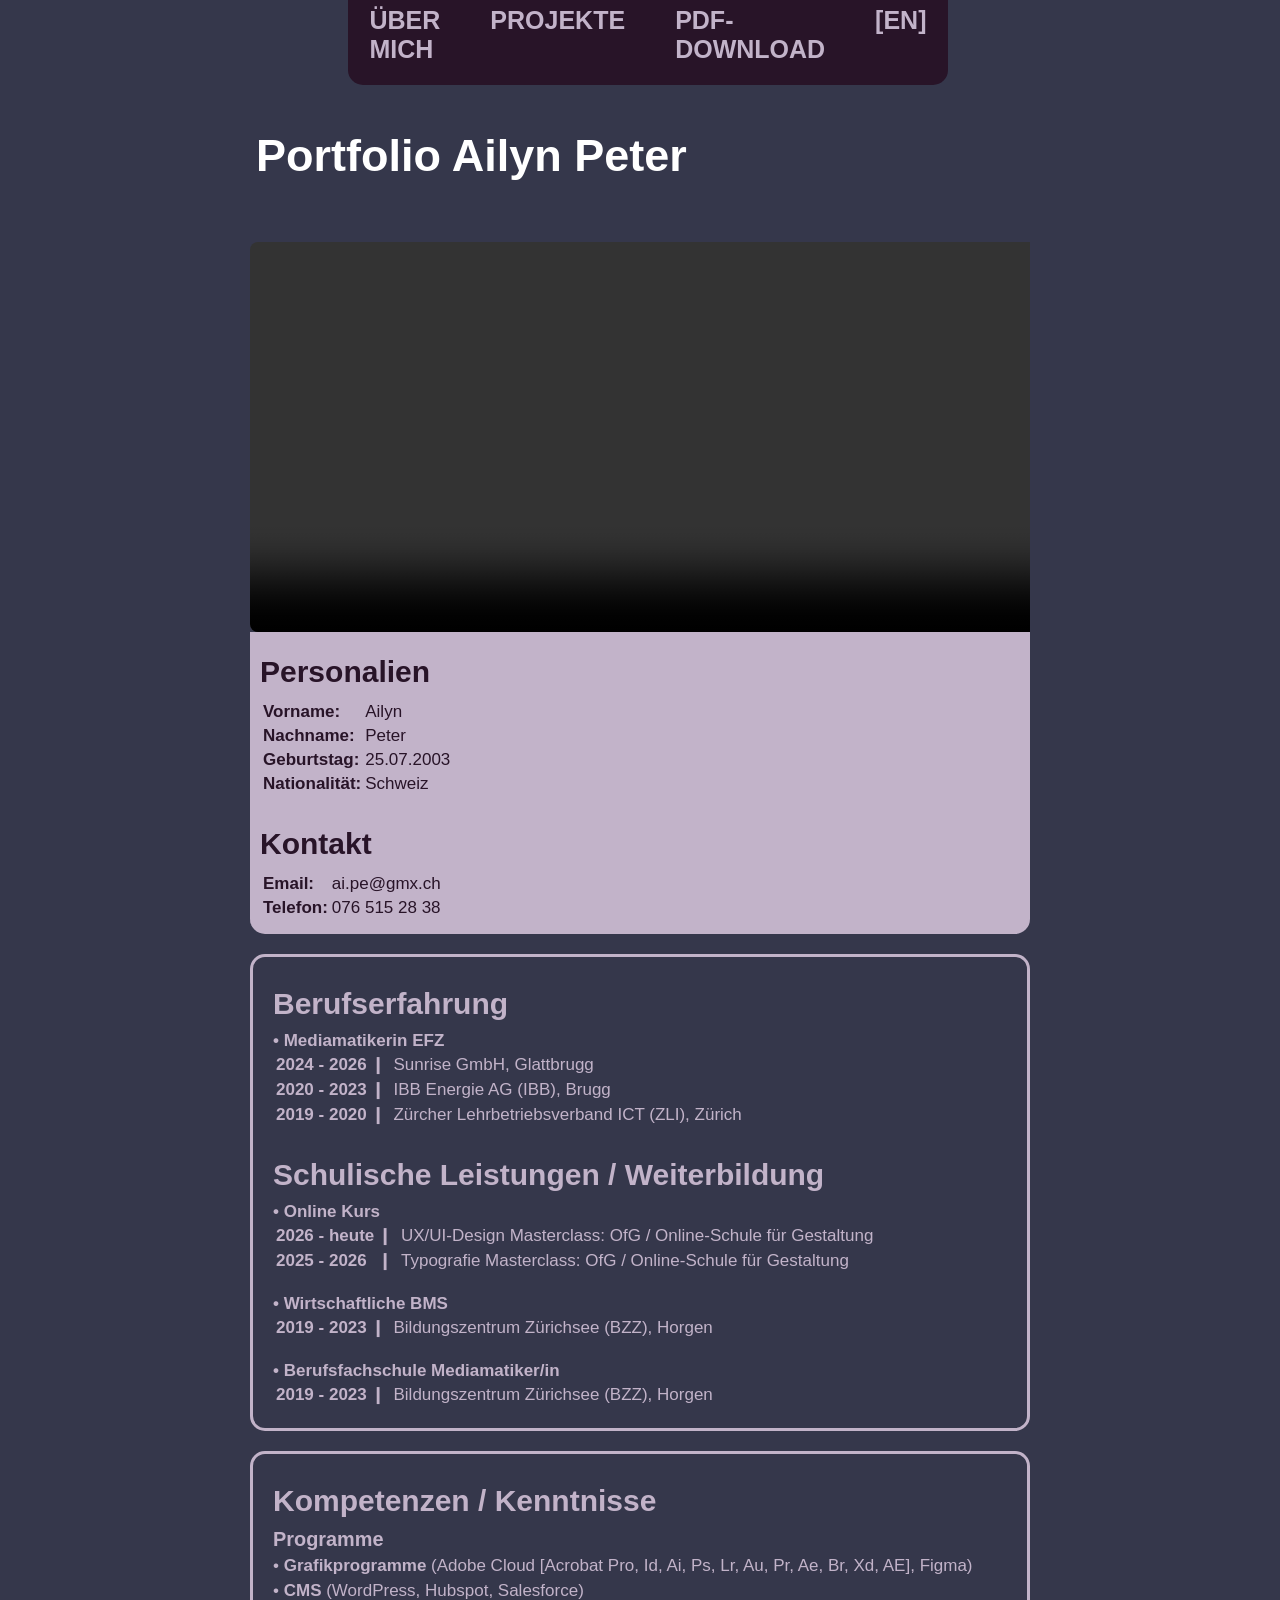
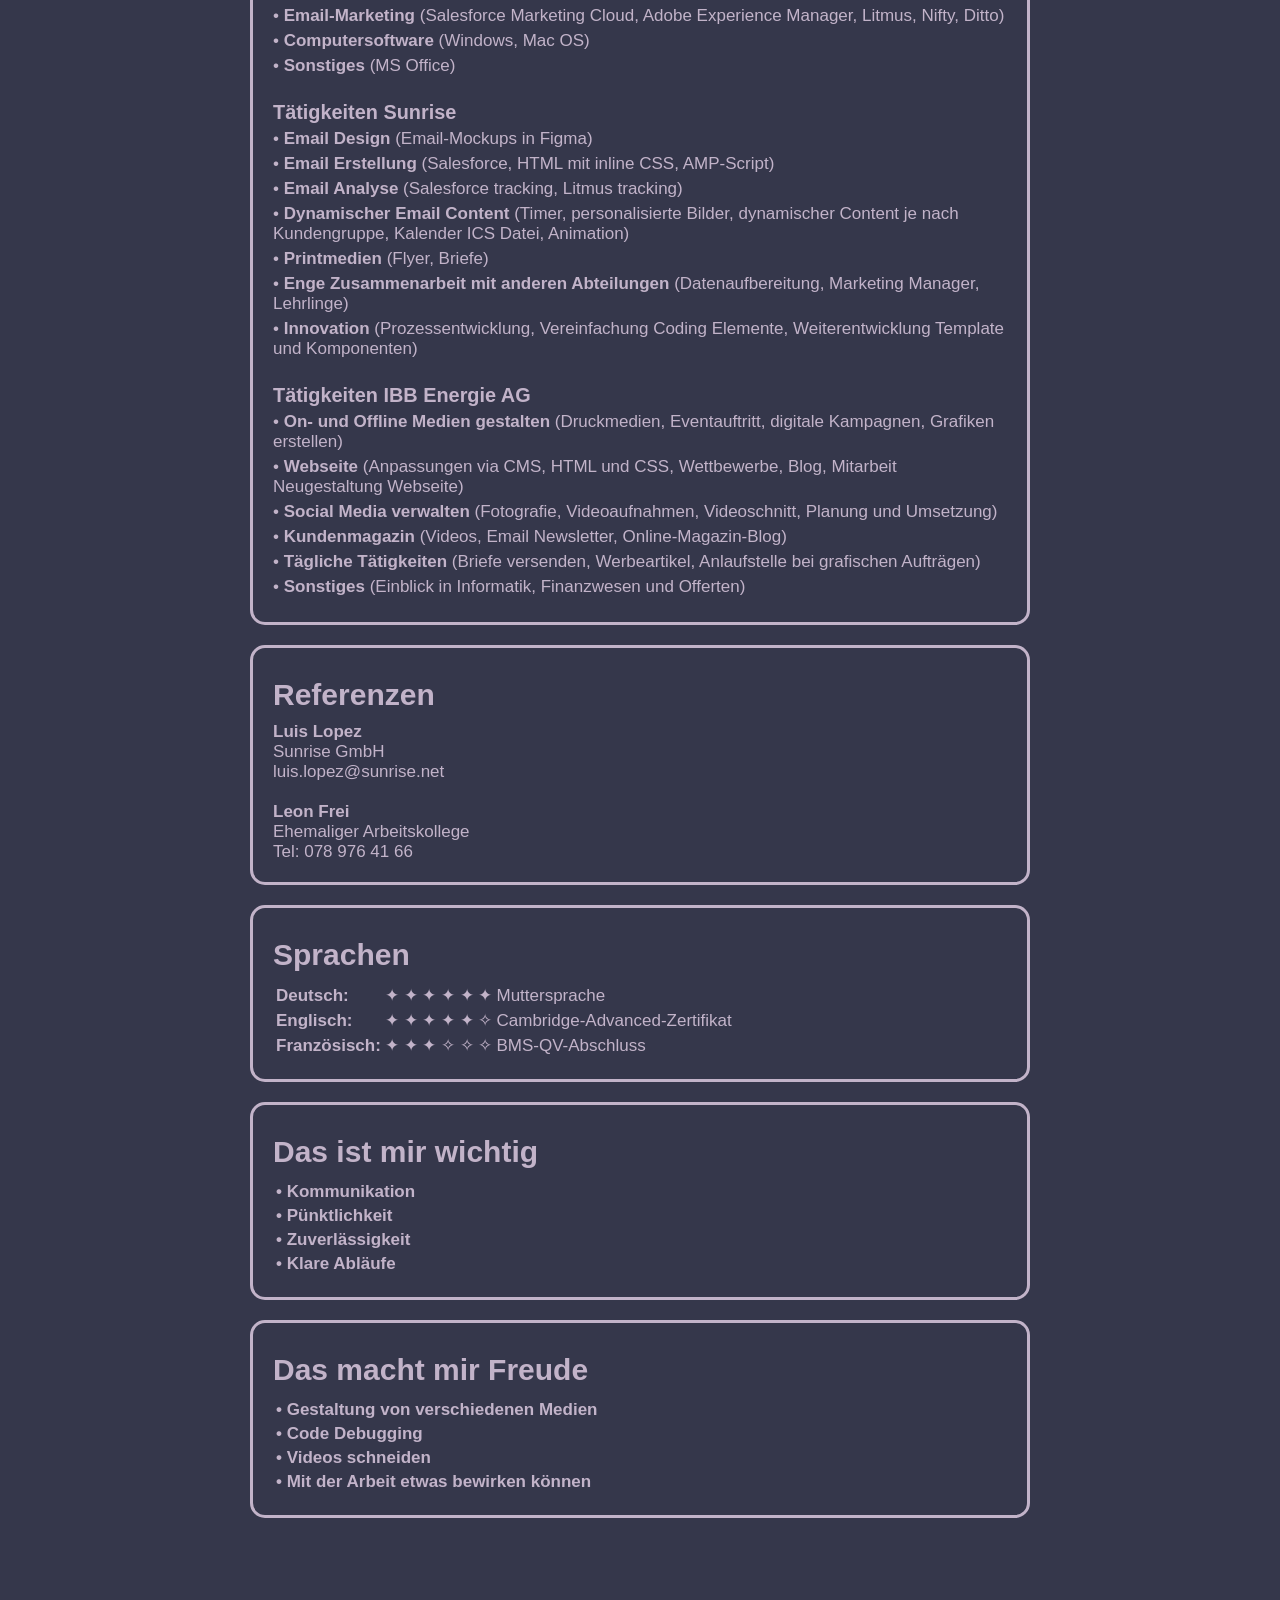
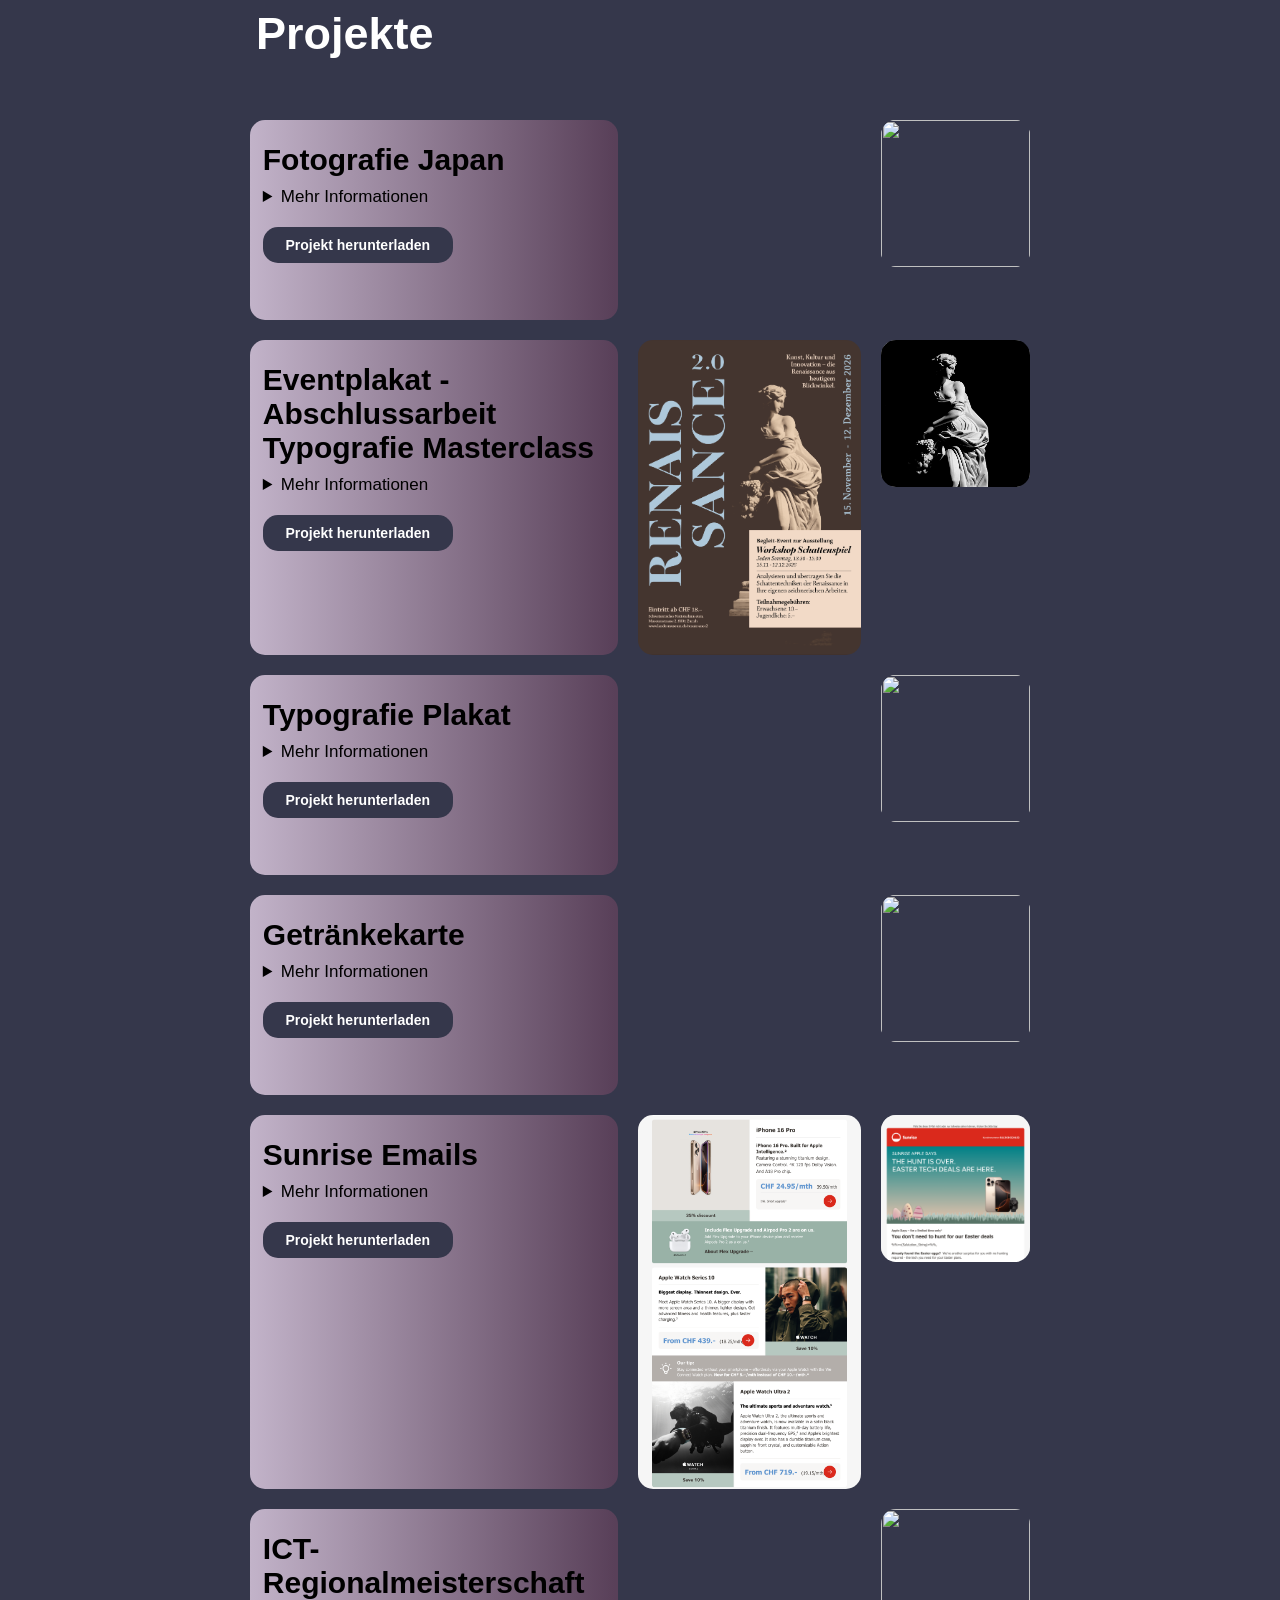
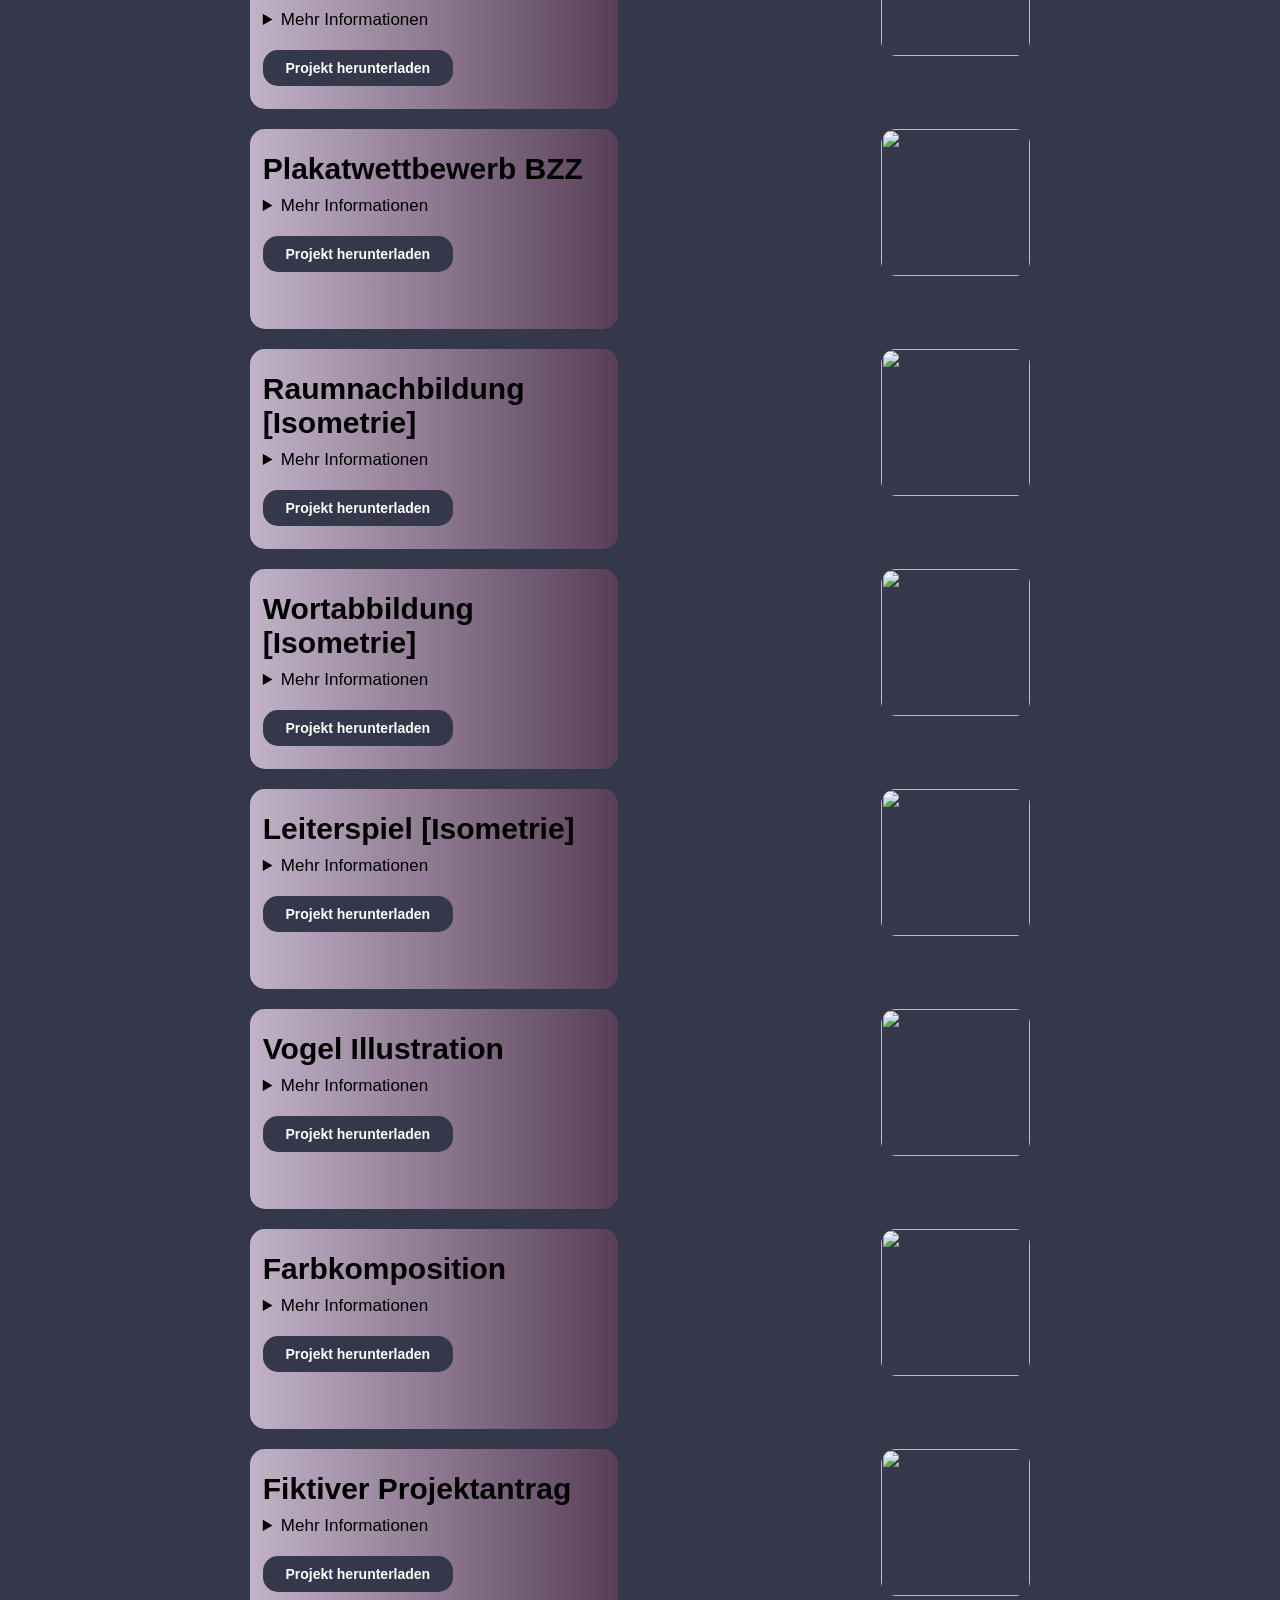
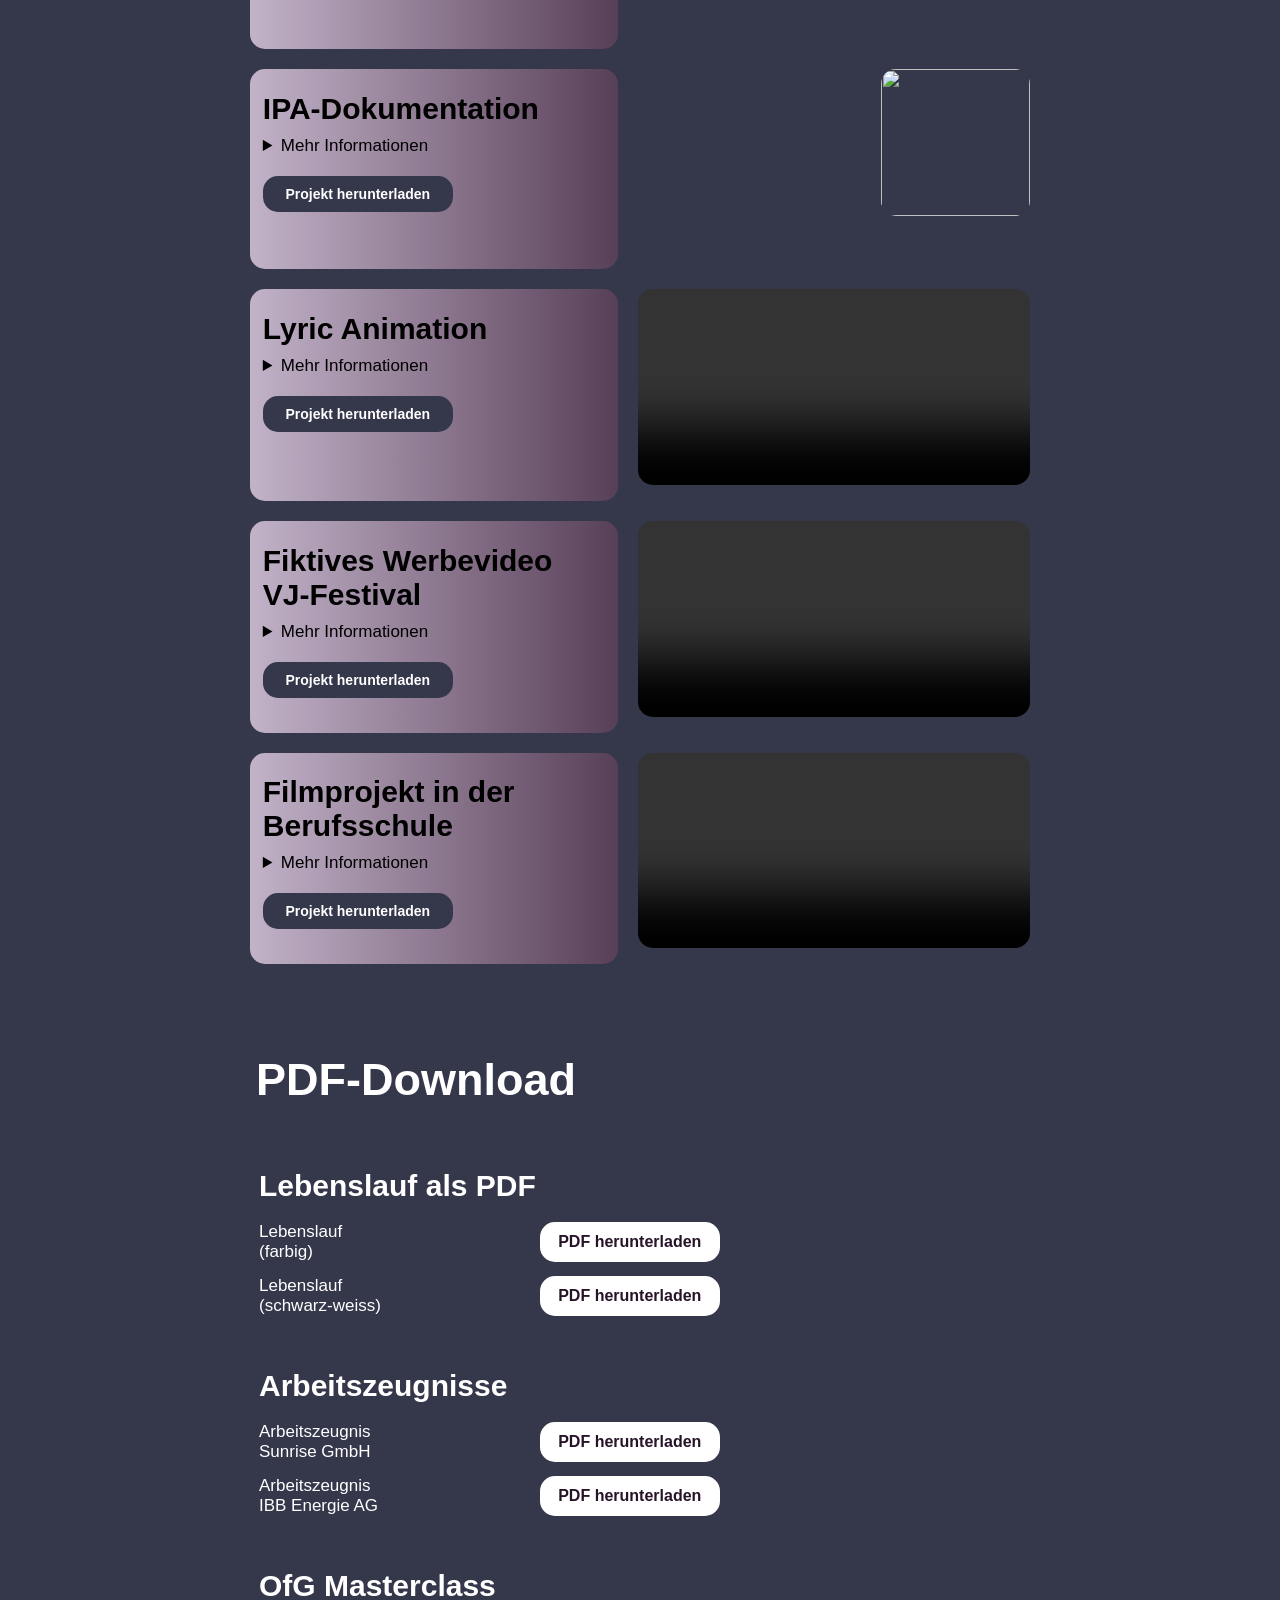
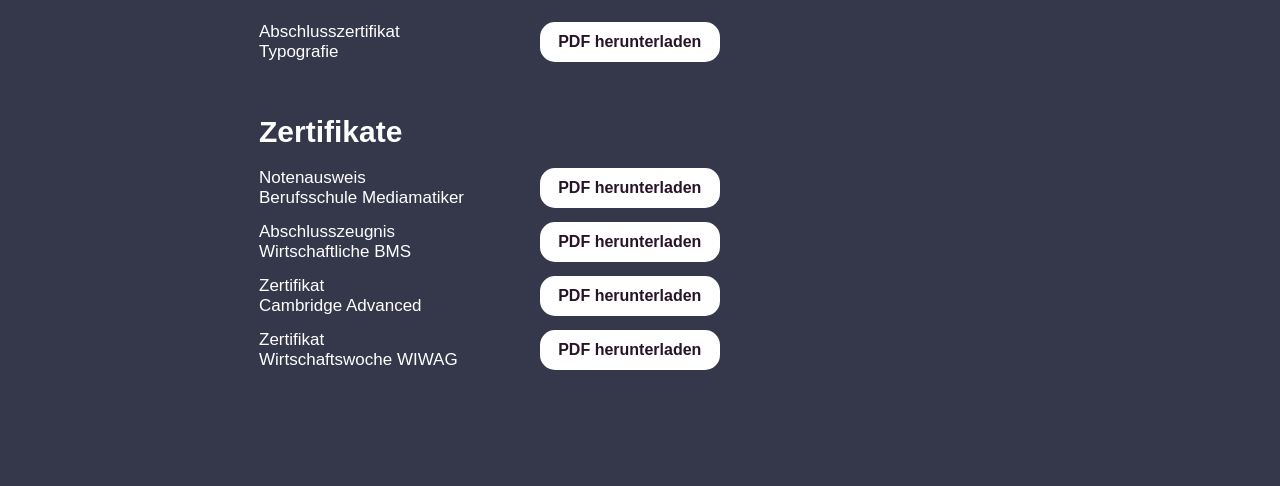
==== commit bcf7311e: "fixed mobile view" ====
--- a/index.html
+++ b/index.html
@@ -14,7 +14,7 @@
           <li class="color_nav"> <a href="#ueber_mich" >Über mich</a></li>
           <li class="color_nav"> <a href="#projekte">Projekte</a></li>
           <li class="color_nav"> <a href="#downloads">PDF-Download</a></li>
-               <li class="color_nav"> <a href="en.html">[EN]</a></li>
+          <li class="color_nav"> <a href="en.html">[EN]</a></li>
         </ul>
       </nav>
     </header>
--- a/style.css
+++ b/style.css
@@ -114,7 +114,8 @@
   display: flex;
   flex-direction: row;
   width: 100%;
-  border-radius: 15px 15px 0px 0px;
+  border-radius: 0px 15px 15px 0px;
+  flex-direction: column;
 }
 
 .space-right  {
@@ -134,7 +135,7 @@
   display: flex;
   flex-direction: row;
   padding: 0px;
-
+flex-wrap: nowrap;
 
 
 }
@@ -157,6 +158,7 @@
     position: fixed;
   width: 100%;
     top: 0px;
+    padding-top:20px;
 }
 
 
@@ -414,7 +416,7 @@
   background-color: rgba(194,179,201,1);
 
   border-color:rgba(194,179,201,1);
-  border-top-right-radius: 15px;
+  border-bottom-left-radius: 15px;
   border-bottom-right-radius: 15px;
   border-style: solid solid solid none;
   padding: 10px;
@@ -477,8 +479,8 @@
 }
 
 .video {
-    max-width: 75%;
-  width: 50vw;
+    max-width: 100%;
+  width: 100%;
   margin: auto;
   border-radius: 8px 0px 0px 8px;
 }
@@ -542,7 +544,7 @@
 }
 
 
-@media only screen and (max-width: 900px) {
+@media only screen and (max-width: 700px) {
   .summary {
     width: calc((100% - 3rem) * 1);
   }
@@ -576,52 +578,14 @@
     padding-bottom:10px;
     border-top-right-radius: 0;
     border-bottom-left-radius: 15px;
+    margin-bottom: 10px;;
   }
   .section_2 > .row {
     margin-bottom: calc(-20px + 1rem);
   }
-}
-
-.space-right  {
-padding-bottom: 20px;
-  
-
-
-
-/*infotexts*/
-
-details {
-	grid-column: 2 / 3;
-	transition: all .5s;
-}
-
-summary {
-	position: relative;
-align-items: left ;
-}
-
-
-
-
-details[open] summary::after {
-	transform: rotate(45deg);
-	color: #50727B;
-}
-
-details[open] summary {
-	background: rgb(255, 235, 230);
-  padding: 5px;
-  border-radius: 5px;
-}
-
-details p {
-	padding: .5em;
-}
-
-
-
-@media only screen and (max-width: 700px) {
-  article {
+
+
+    article {
   max-width: 100%;
   width: 80vw;
   margin: auto;
@@ -638,11 +602,20 @@
   max-width: 100%;
 }
 nav ul{
-
+display:flex;
   flex-direction: column;
-
-
-}
+flex-wrap: wrap;
+justify-content: center;
+
+}
+
+nav ul li{
+
+flex-wrap: wrap;
+justify-content: center;
+
+}
+
 
 nav {
   width: 250px;
@@ -650,8 +623,10 @@
 }
 header {
 
-    top: 20px;
-    position: static;
+    
+    position: relative;
+    top: 0px;
+    padding-top:20px;
 }
 
 nav ul li {
@@ -666,6 +641,8 @@
 
 h1 {
   margin-bottom: 0px;
+  padding-top: 50px;
+
 }
 
   .download_button_table tr {
@@ -694,10 +671,48 @@
   .text_download {
   display: flex;
   justify-content: left;
+
   margin: 10px 0px;;
   margin-right: 0px!important;
   align-items: center;
   height: auto;
 }
 
-}+}
+
+.space-right  {
+padding-bottom: 20px;
+  
+
+
+
+/*infotexts*/
+
+details {
+	grid-column: 2 / 3;
+	transition: all .5s;
+}
+
+summary {
+	position: relative;
+align-items: left ;
+}
+
+
+
+
+details[open] summary::after {
+	transform: rotate(45deg);
+	color: #50727B;
+}
+
+details[open] summary {
+	background: rgb(255, 235, 230);
+  padding: 5px;
+  border-radius: 5px;
+}
+
+details p {
+	padding: .5em;
+}
+
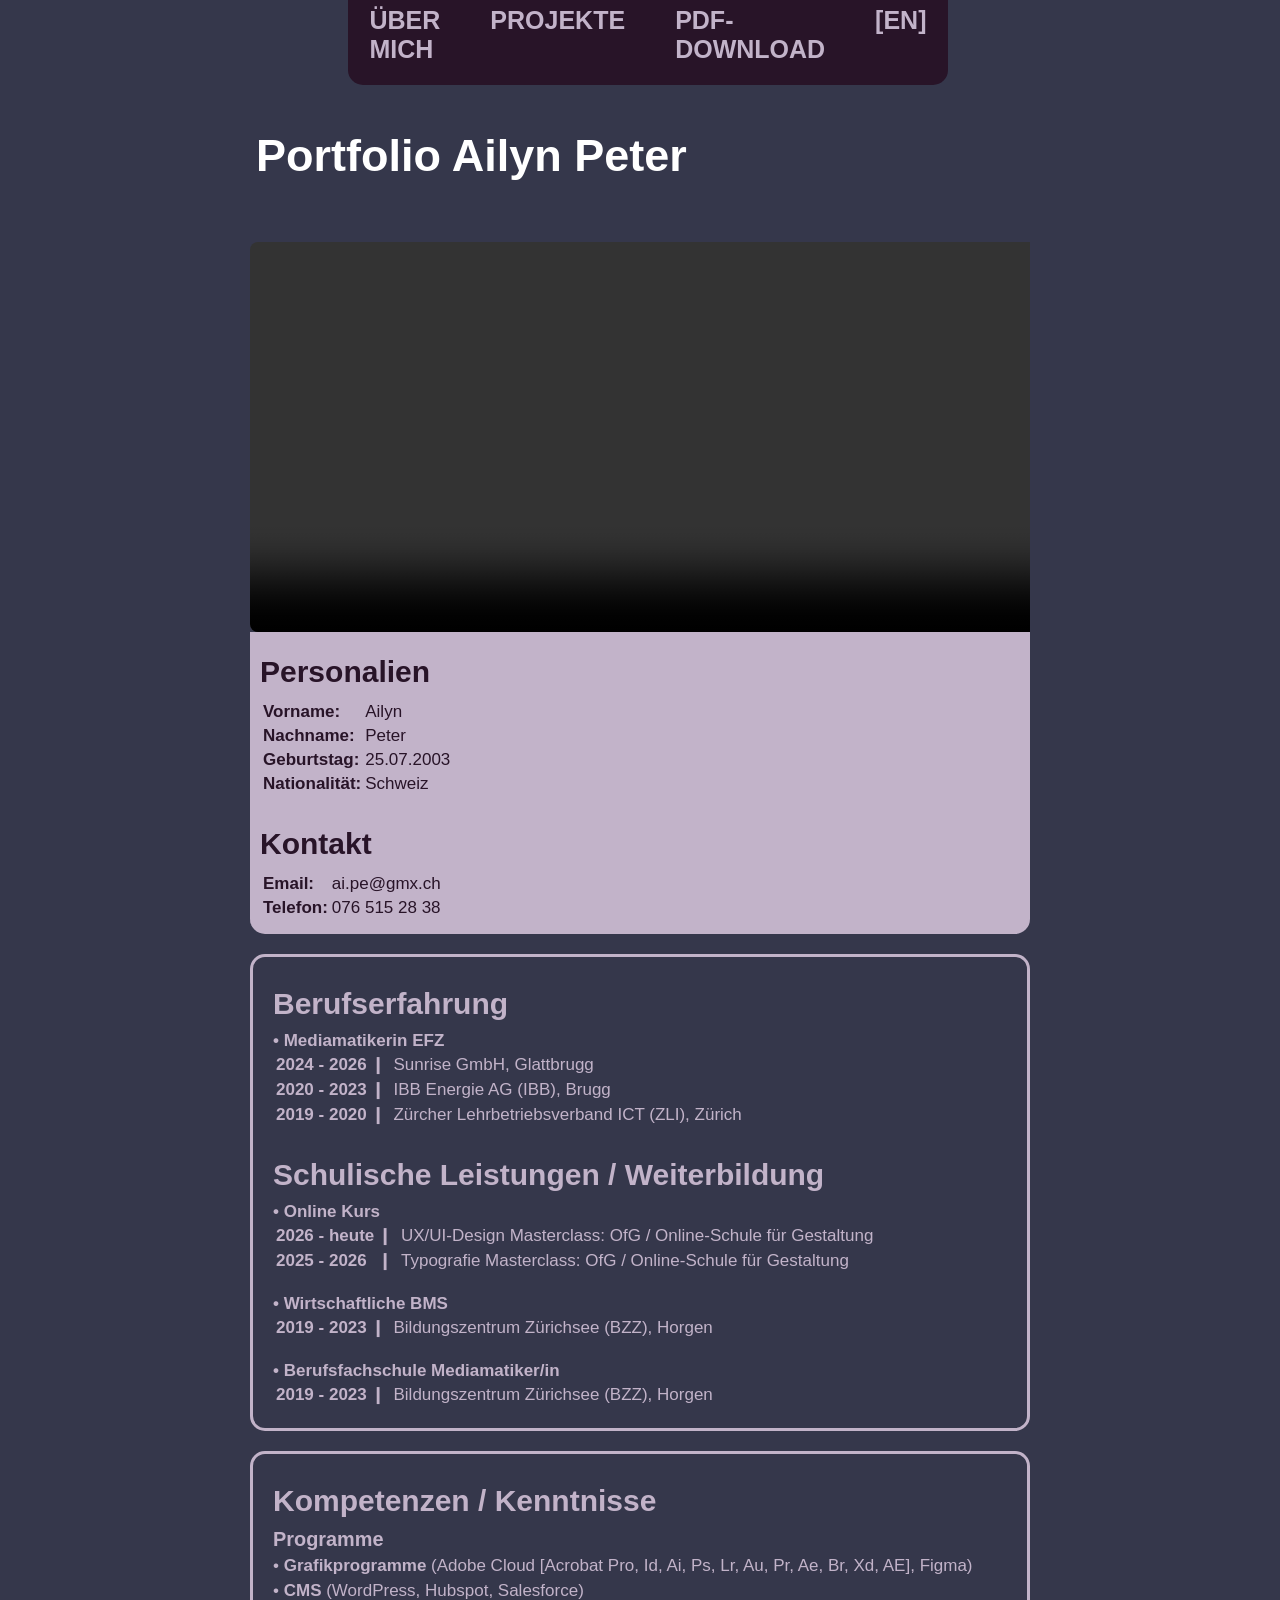
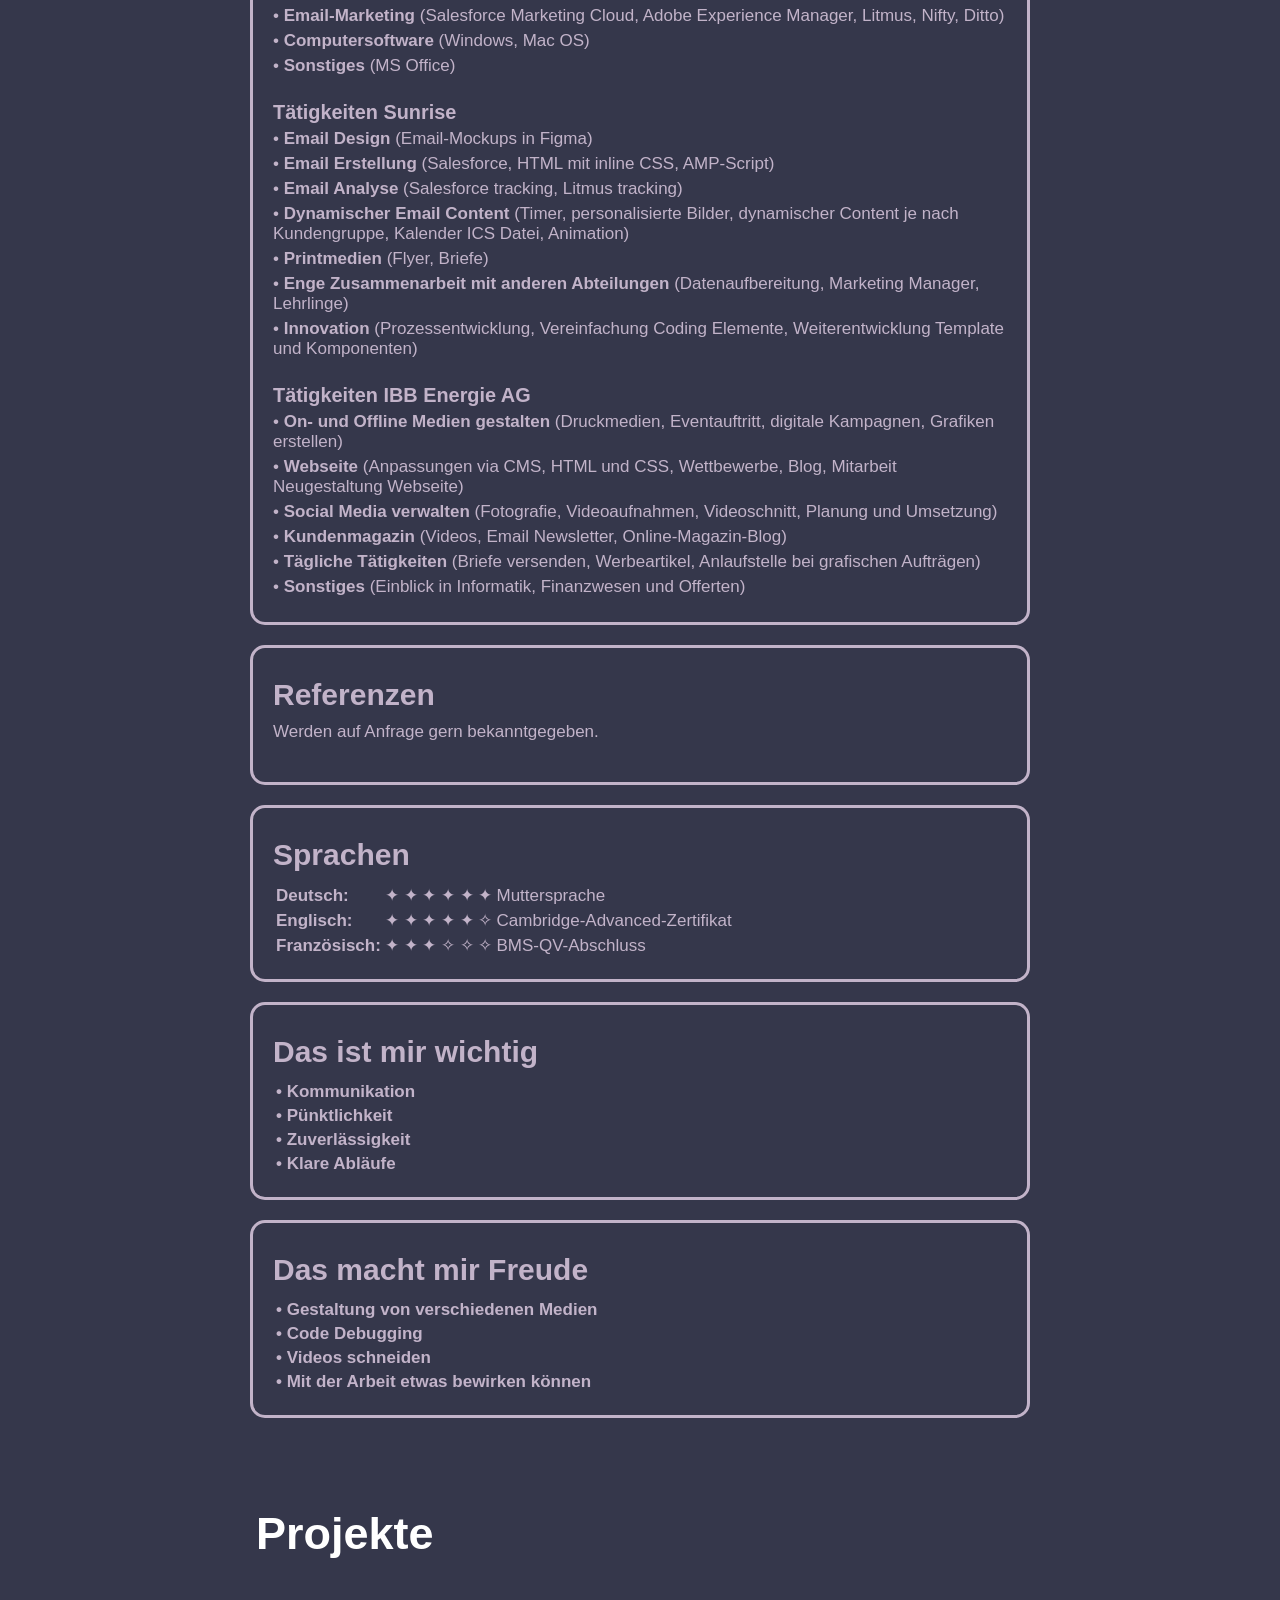
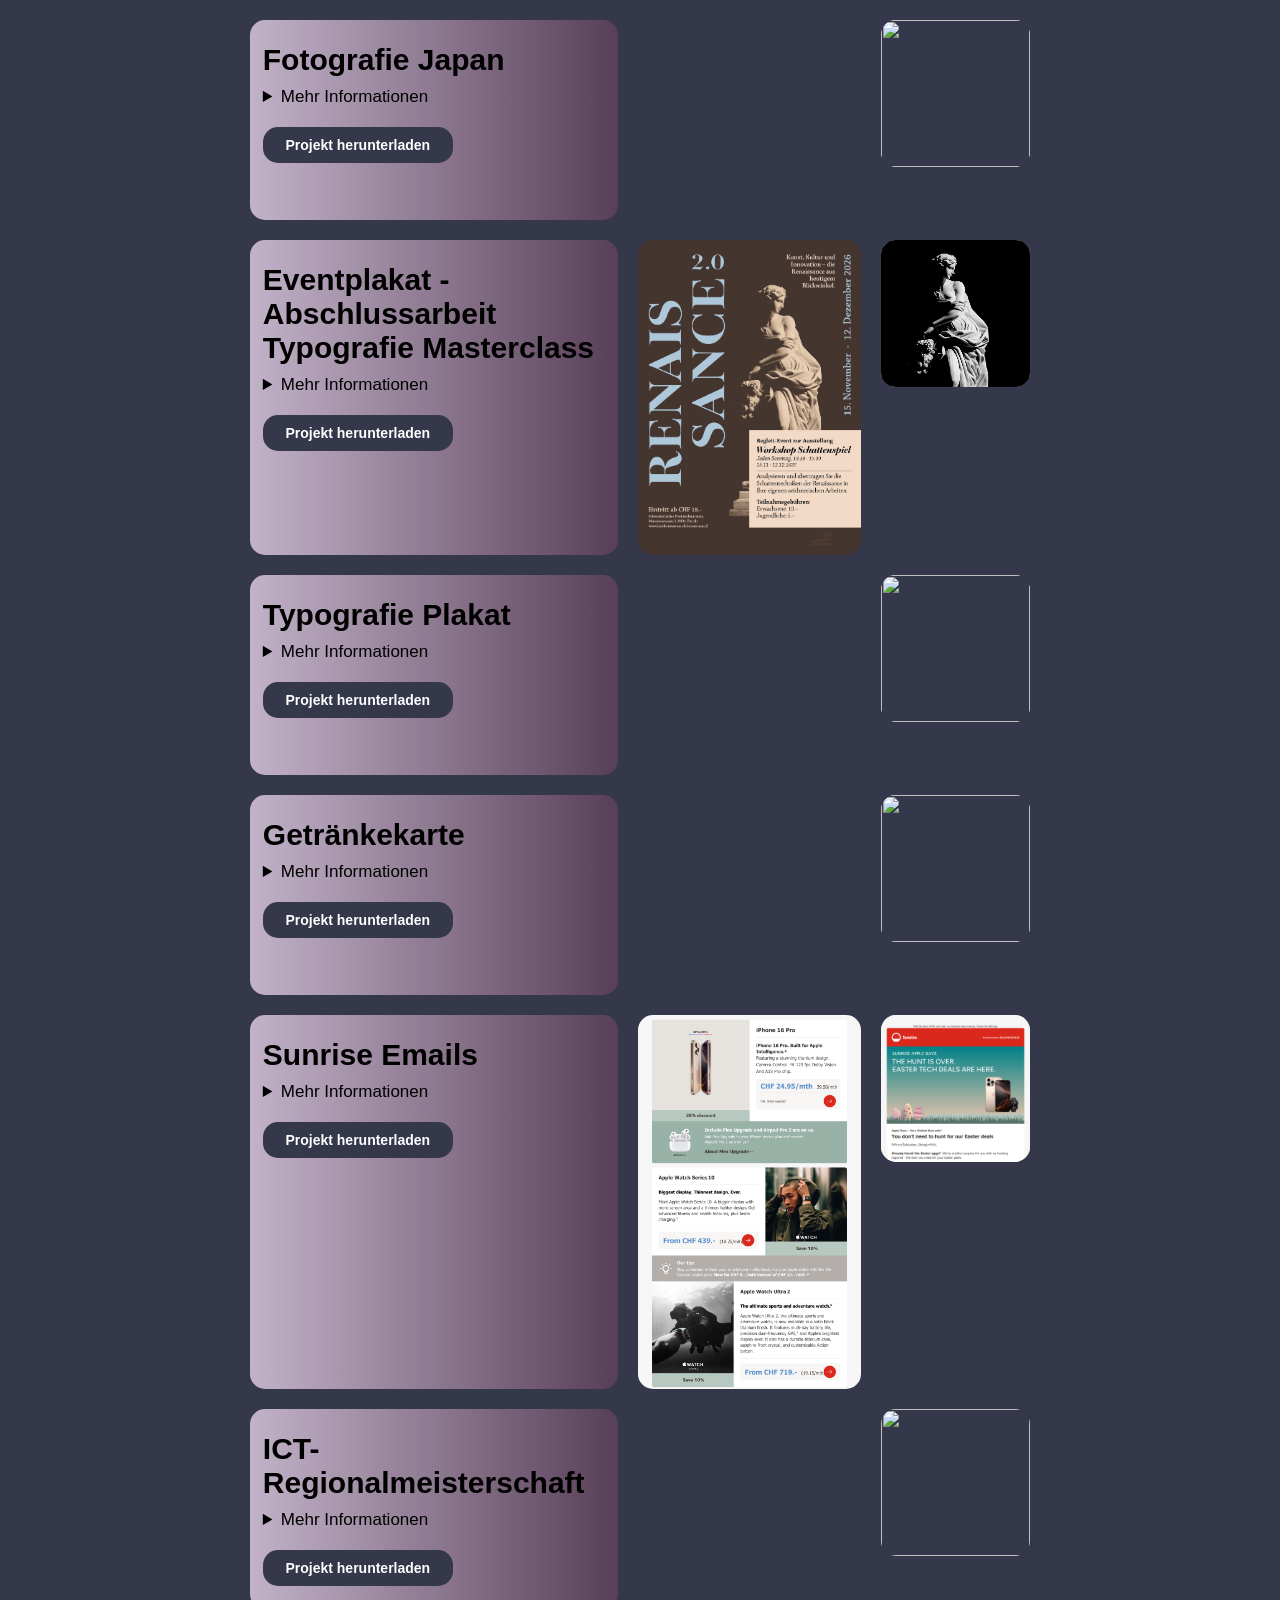
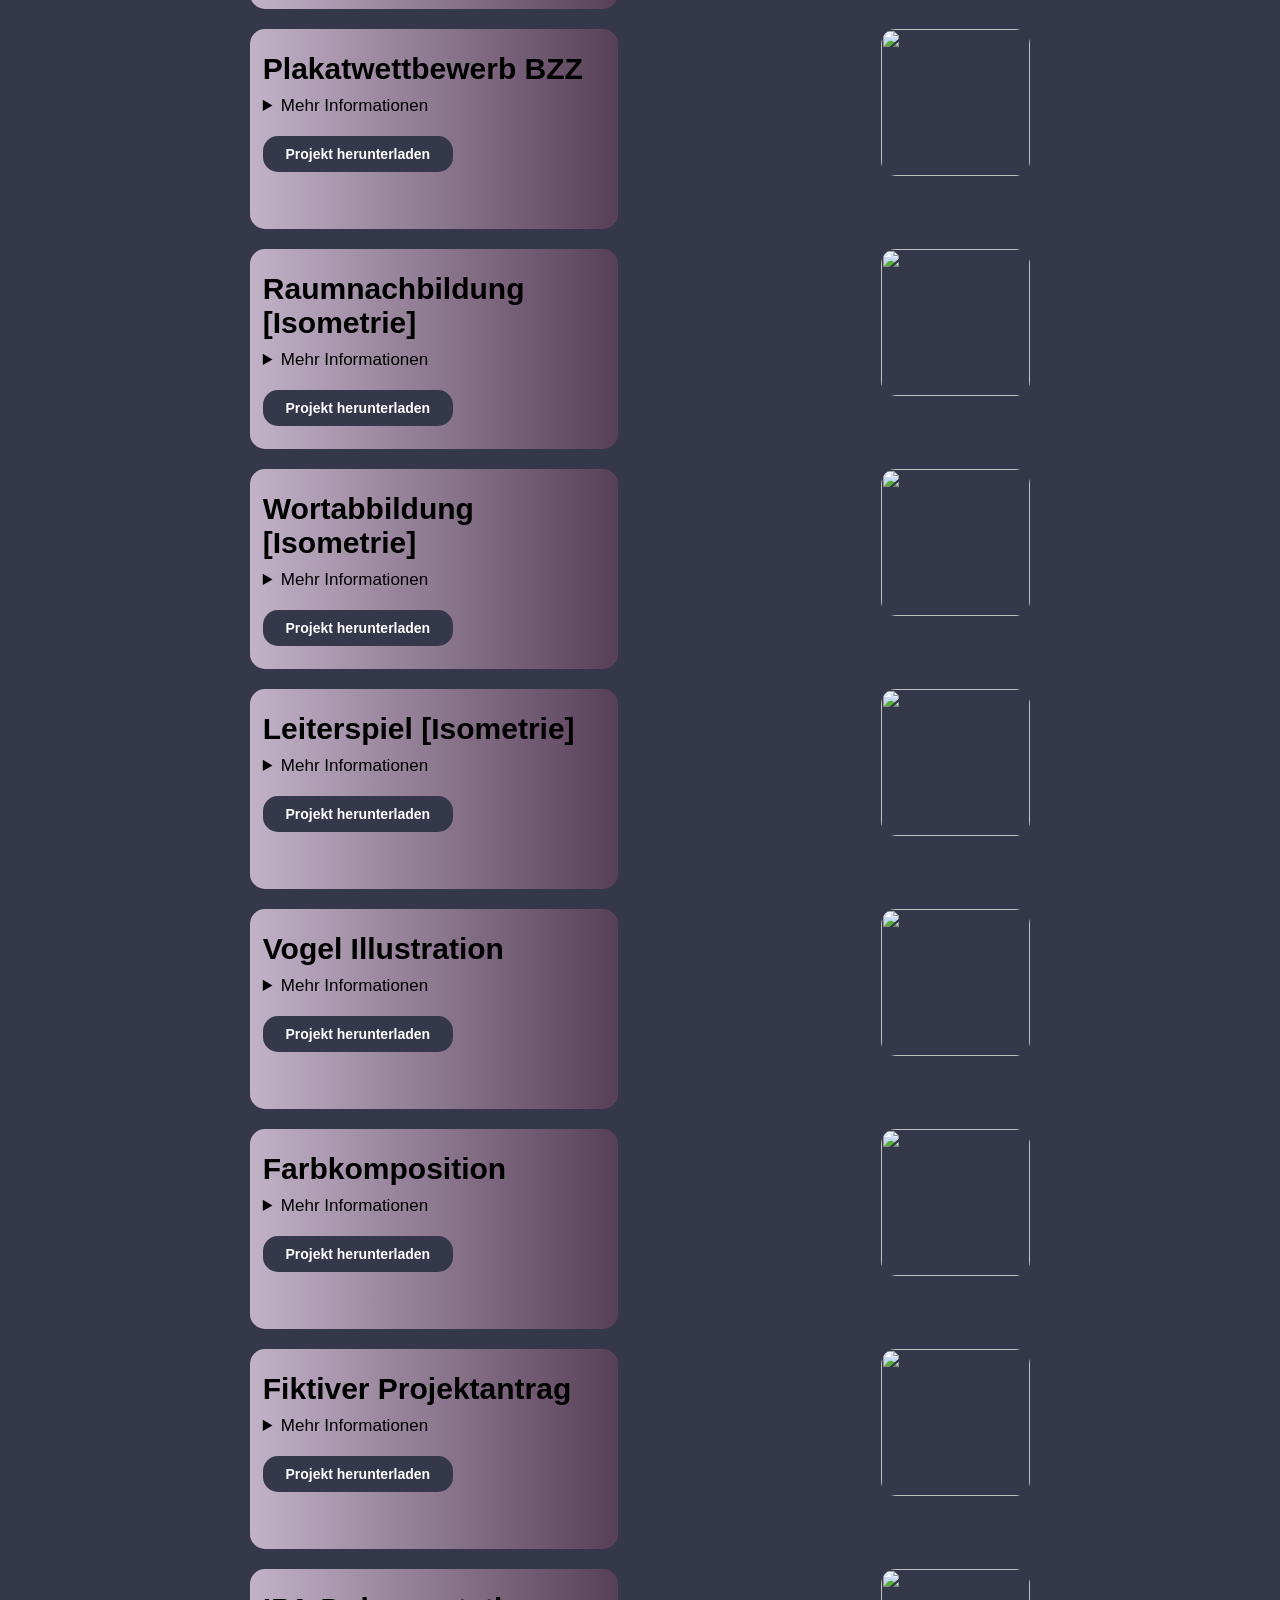
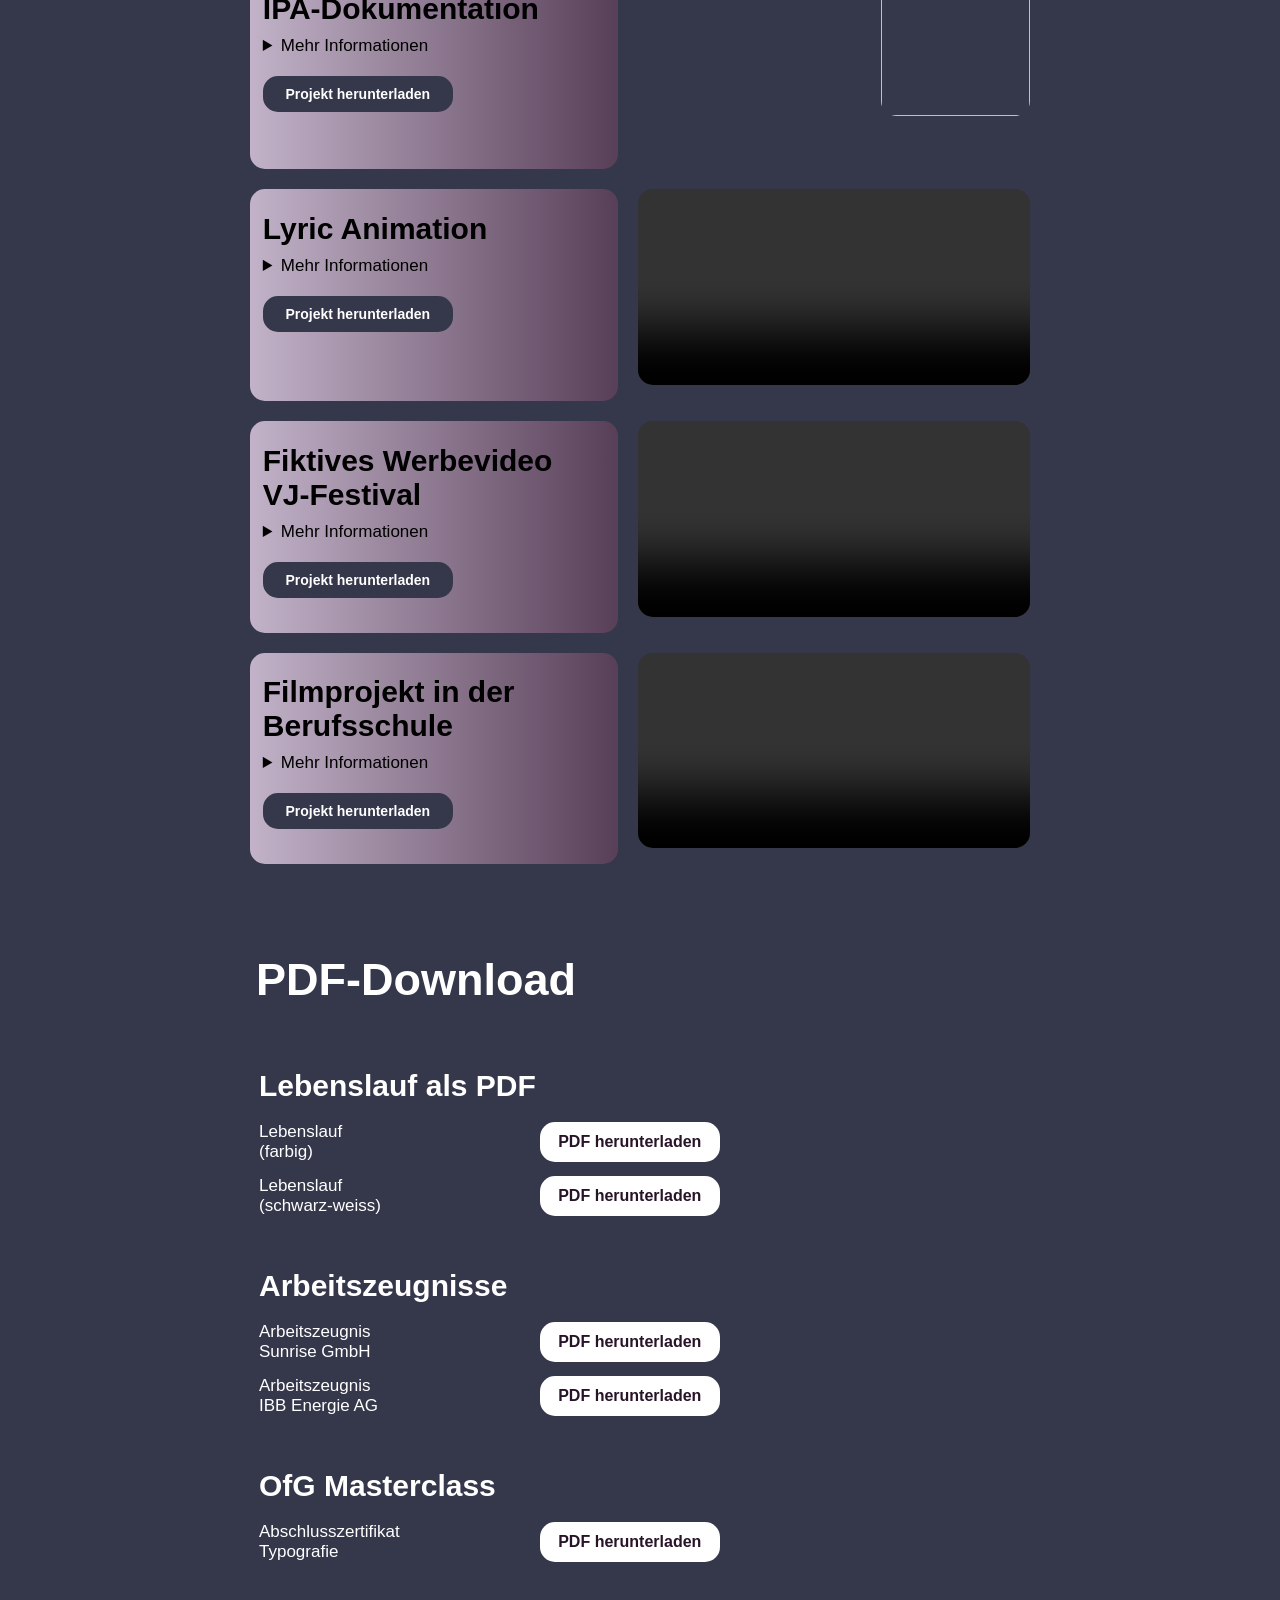
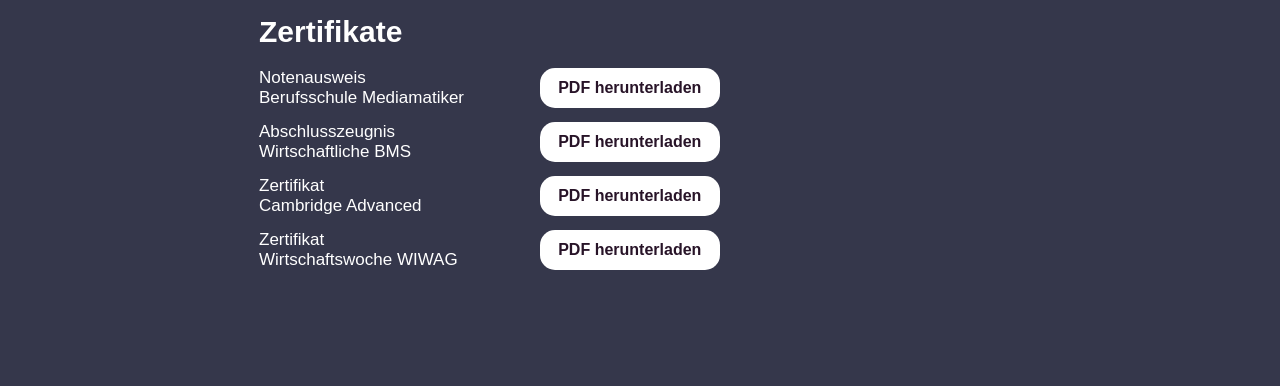
==== commit 04ec12e1: "Referenzen angepasst" ====
--- a/index.html
+++ b/index.html
@@ -156,16 +156,9 @@
                 <h2>Referenzen</h2>
                 <div class="row">
                   <div class="space-right">
-                      <div class="bold">Luis Lopez</div>
-                      Sunrise GmbH 
-                      <br>luis.lopez@sunrise.net
+                   Werden auf Anfrage gern bekanntgegeben.
                   </div>
-                       <div>
-                      <div class="bold">Leon Frei</div>
-                      Ehemaliger Arbeitskollege
-                      <br>Tel: 078 976 41 66
-                  </div>
-                
+                     
                 </div>
               </div>
 
